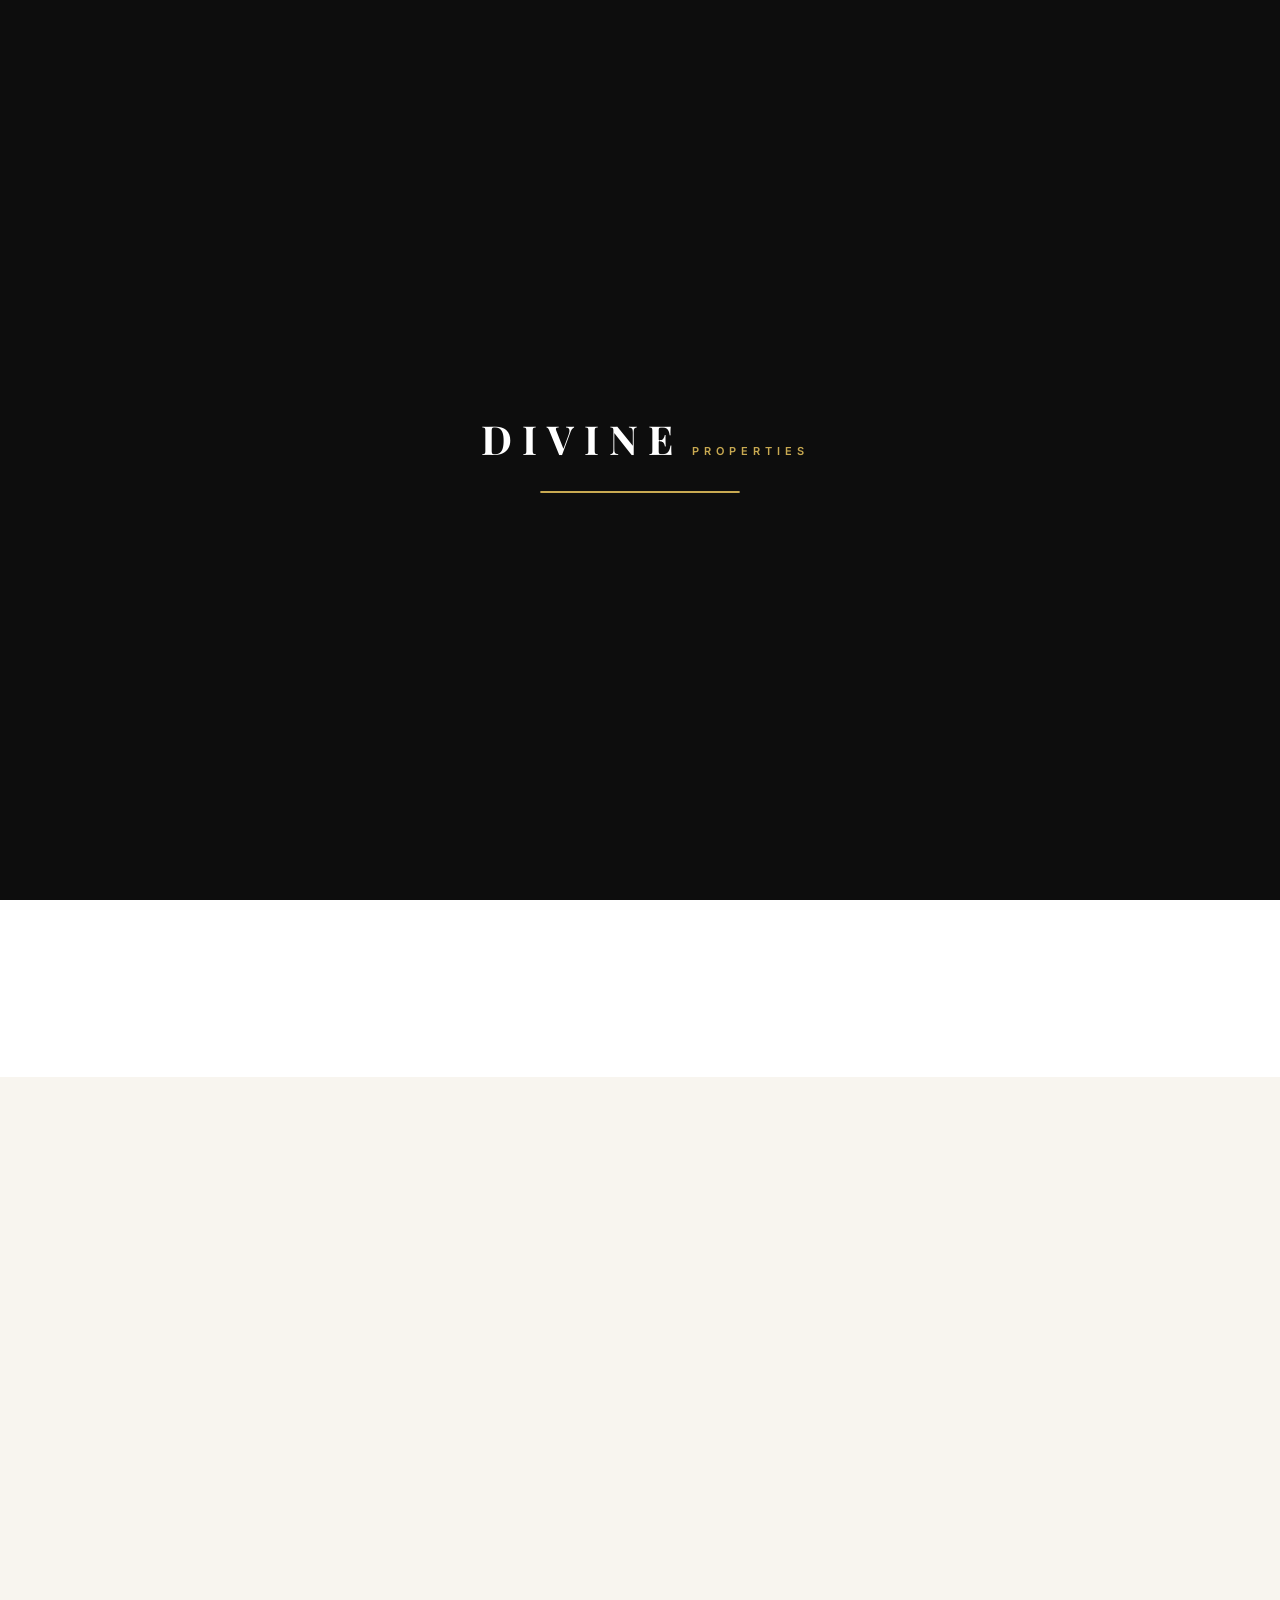
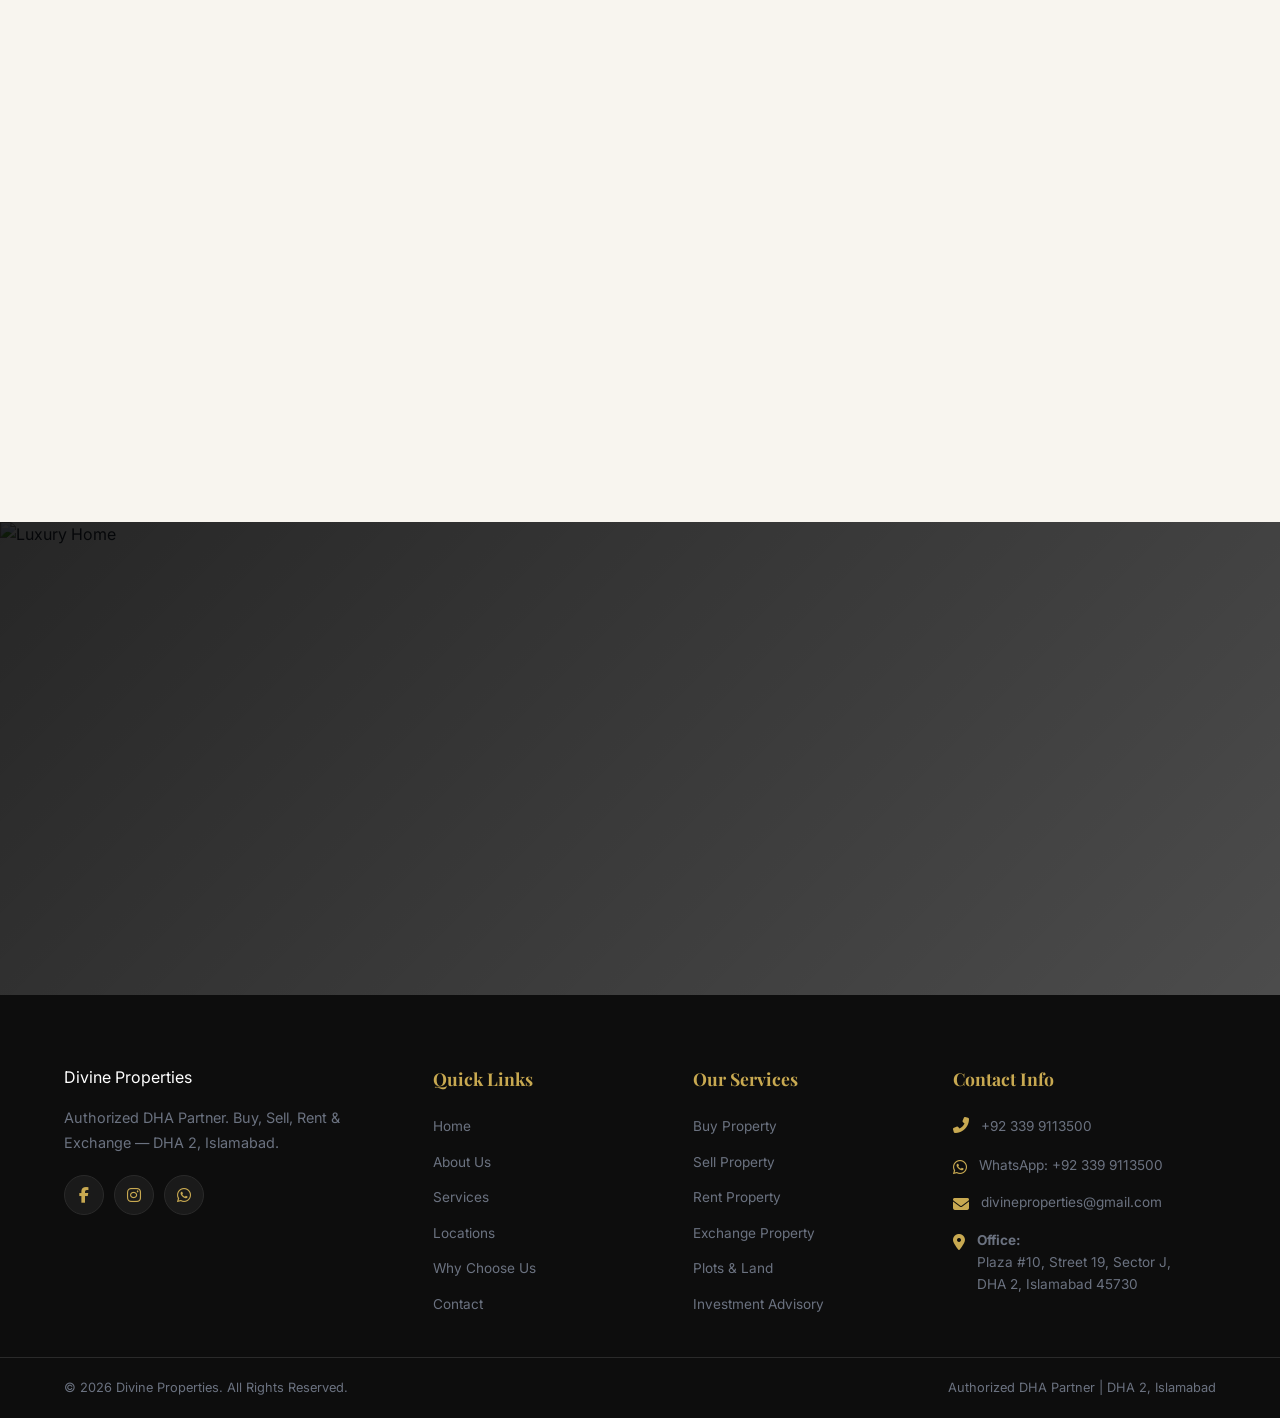
==== about.html @ c23aeedf "Add separate pages: about, services, locations, why-us, contact" ====
<!DOCTYPE html>
<html lang="en">
<head>
    <meta charset="UTF-8">
    <meta name="viewport" content="width=device-width, initial-scale=1.0">
    <meta http-equiv="Cache-Control" content="no-cache, no-store, must-revalidate">
    <meta http-equiv="Pragma" content="no-cache">
    <meta http-equiv="Expires" content="0">
    <title>About Us | Divine Properties</title>
    <meta name="description" content="Learn about Divine Properties - our vision, mission, values, and commitment as an authorized DHA partner in DHA 2, Islamabad.">
    <link rel="preconnect" href="https://fonts.googleapis.com">
    <link rel="preconnect" href="https://fonts.gstatic.com" crossorigin>
    <link href="https://fonts.googleapis.com/css2?family=Playfair+Display:ital,wght@0,400;0,500;0,600;0,700;0,800;1,400;1,500&family=Inter:wght@300;400;500;600;700&family=Cormorant+Garamond:ital,wght@0,400;0,500;0,600;0,700;1,400;1,500&display=swap" rel="stylesheet">
    <link rel="stylesheet" href="https://cdnjs.cloudflare.com/ajax/libs/font-awesome/6.5.1/css/all.min.css">
    <link rel="stylesheet" href="css/style.css?v=2">
</head>
<body>

    <!-- Preloader -->
    <div id="preloader">
        <div class="preloader-inner">
            <div class="preloader-text-block">
                <div class="preloader-title">DIVINE</div>
                <div class="preloader-sub">PROPERTIES</div>
            </div>
            <div class="preloader-bar">
                <div class="preloader-progress"></div>
            </div>
        </div>
    </div>

    <!-- Navigation -->
    <header class="header" id="header">
        <div class="header-container">
            <a href="index.html" class="logo">
                <span class="logo-text">Divine Properties</span>
            </a>

            <nav class="nav" id="nav">
                <ul class="nav-list">
                    <li><a href="index.html" class="nav-link">Home</a></li>
                    <li><a href="about.html" class="nav-link active">About</a></li>
                    <li><a href="services.html" class="nav-link">Services</a></li>
                    <li><a href="locations.html" class="nav-link">Locations</a></li>
                    <li><a href="why-us.html" class="nav-link">Why Us</a></li>
                    <li><a href="contact.html" class="nav-link">Contact</a></li>
                </ul>
            </nav>

            <div class="header-actions">
                <a href="tel:+923399113500" class="header-phone">
                    <i class="fas fa-phone-alt"></i>
                    <span>+92 339 9113500</span>
                </a>
                <button class="menu-toggle" id="menuToggle" aria-label="Toggle menu">
                    <span></span>
                    <span></span>
                    <span></span>
                </button>
            </div>
        </div>
    </header>

    <!-- Mobile Menu Overlay -->
    <div class="mobile-menu" id="mobileMenu">
        <div class="mobile-menu-content">
            <ul class="mobile-nav-list">
                <li><a href="index.html">Home</a></li>
                <li><a href="about.html">About</a></li>
                <li><a href="services.html">Services</a></li>
                <li><a href="locations.html">Locations</a></li>
                <li><a href="why-us.html">Why Us</a></li>
                <li><a href="contact.html">Contact</a></li>
            </ul>
            <div class="mobile-menu-footer">
                <a href="tel:+923399113500" class="mobile-phone">
                    <i class="fas fa-phone-alt"></i> +92 339 9113500
                </a>
            </div>
        </div>
    </div>

    <!-- About Section -->
    <section id="about" class="section about">
        <div class="container">
            <div class="about-grid">
                <div class="about-content" data-animate="fade-right">
                    <span class="section-label">WHO WE ARE</span>
                    <h2 class="section-title">About <span class="text-gold">Us</span></h2>
                    <h3 class="section-subtitle">Your Trusted DHA Partner. <span class="text-gold">Divine Properties.</span></h3>
                    <div class="about-text">
                        <p><strong>Divine Properties</strong> is an authorized DHA partner specializing in Buy, Sell, Rent, and Exchange services for Plots, Homes, Shops, and Apartments in DHA 2, Islamabad.</p>
                        <p>We take pride in providing transparent dealings, reliable service, and premium property options in one of Islamabad's most well-planned housing communities. Our focus is on customer satisfaction, market expertise, and long-term value for every client we serve.</p>
                        <p>Whether you are looking to buy your dream home, sell a property, rent a space, or invest in DHA 2, we are committed to delivering honest, professional, and valuable real estate solutions.</p>
                    </div>
                    <div class="about-values">
                        <div class="value-item">
                            <div class="value-icon"><i class="fas fa-check-double"></i></div>
                            <div class="value-content">
                                <strong>Authorized DHA Partner</strong>
                                <span>Certified & trusted partner</span>
                            </div>
                        </div>
                        <div class="value-item">
                            <div class="value-icon"><i class="fas fa-handshake-angle"></i></div>
                            <div class="value-content">
                                <strong>Transparent Dealings</strong>
                                <span>Honesty & transparency</span>
                            </div>
                        </div>
                        <div class="value-item">
                            <div class="value-icon"><i class="fas fa-heart"></i></div>
                            <div class="value-content">
                                <strong>Customer First</strong>
                                <span>Your satisfaction, our priority</span>
                            </div>
                        </div>
                        <div class="value-item">
                            <div class="value-icon"><i class="fas fa-exchange-alt"></i></div>
                            <div class="value-content">
                                <strong>Buy / Sell / Rent / Exchange</strong>
                                <span>Complete property services</span>
                            </div>
                        </div>
                        <div class="value-item">
                            <div class="value-icon"><i class="fas fa-map-marker-alt"></i></div>
                            <div class="value-content">
                                <strong>Premium DHA 2 Locations</strong>
                                <span>Prime Sector J, DHA 2</span>
                            </div>
                        </div>
                    </div>
                </div>
                <div class="about-visual" data-animate="fade-left">
                    <div class="about-image-stack">
                        <div class="about-img-main">
                            <img src="images/Faisal Masjid.jpg" alt="DHA 2, Islamabad" class="about-building-img">
                        </div>
                        <div class="about-experience">
                            <span class="exp-number">DHA</span>
                            <span class="exp-text">Authorized<br>Partner</span>
                        </div>
                    </div>
                    <div class="core-focus">
                        <h4><i class="fas fa-crosshairs"></i> Core Focus</h4>
                        <ul>
                            <li><i class="fas fa-map"></i> Plots & Land</li>
                            <li><i class="fas fa-house-chimney"></i> Homes & Houses</li>
                            <li><i class="fas fa-store"></i> Shops & Commercial</li>
                            <li><i class="fas fa-building"></i> Apartments</li>
                        </ul>
                    </div>
                </div>
            </div>
        </div>
    </section>

    <!-- Vision & Mission -->
    <section class="section vision-mission">
        <div class="container">
            <div class="vm-header" data-animate="fade-up">
                <span class="section-label">OUR PURPOSE</span>
                <h2 class="section-title">Our Vision <span class="text-gold">&</span> Mission</h2>
                <p class="section-desc">At Divine Properties, our vision gives us direction and our mission drives us forward. We are committed to being the most trusted DHA property partner and providing Buy, Sell, Rent & Exchange services in DHA 2, Islamabad.</p>
            </div>
            <div class="vm-grid">
                <div class="vm-card" data-animate="fade-right">
                    <div class="vm-card-icon">
                        <i class="fas fa-eye"></i>
                    </div>
                    <h3>Our Vision</h3>
                    <p>To be the most trusted DHA property partner in DHA 2, Islamabad — providing reliable, transparent, and valuable Buy, Sell, Rent & Exchange services that improve lifestyles and create profitable investment opportunities.</p>
                    <ul class="vm-list">
                        <li><i class="fas fa-check"></i> Be the most trusted DHA property partner</li>
                        <li><i class="fas fa-check"></i> Deliver long-term value to our customers and investors</li>
                        <li><i class="fas fa-check"></i> Set a benchmark for quality and trust in DHA property services</li>
                    </ul>
                </div>
                <div class="vm-card" data-animate="fade-left">
                    <div class="vm-card-icon">
                        <i class="fas fa-bullseye"></i>
                    </div>
                    <h3>Our Mission</h3>
                    <p>Our mission is to provide comprehensive Buy, Sell, Rent & Exchange services for Plots, Homes, Shops, and Apartments in DHA 2, Islamabad while maintaining transparency, professionalism, and customer-first values.</p>
                    <ul class="vm-list">
                        <li><i class="fas fa-check"></i> Provide Buy, Sell, Rent & Exchange services in DHA 2</li>
                        <li><i class="fas fa-check"></i> Ensure transparent and honest dealings</li>
                        <li><i class="fas fa-check"></i> Help clients find premium DHA 2 properties</li>
                        <li><i class="fas fa-check"></i> Deliver strong investment potential in DHA 2</li>
                        <li><i class="fas fa-check"></i> Build long-term relationships with our customers</li>
                        <li><i class="fas fa-check"></i> Contribute to the growth of DHA 2, Islamabad</li>
                    </ul>
                </div>
            </div>
        </div>
    </section>

    <!-- CTA Banner -->
    <section class="cta-banner">
        <div class="cta-bg">
            <img src="https://images.unsplash.com/photo-1600596542815-ffad4c1539a9?w=1920&q=80" alt="Luxury Home" class="cta-bg-img">
            <div class="cta-overlay"></div>
        </div>
        <div class="container">
            <div class="cta-content" data-animate="fade-up">
                <span class="cta-label">START YOUR JOURNEY</span>
                <h2>Get Your <span class="text-gold">Dream Home</span> Today</h2>
                <p>Let us help you find the perfect property in DHA 2, Islamabad. Your dream home is just a call away.</p>
                <div class="cta-buttons">
                    <a href="tel:+923399113500" class="btn btn-primary">
                        <i class="fas fa-phone-alt"></i>
                        <span>Call Now</span>
                    </a>
                    <a href="contact.html" class="btn btn-outline-light">
                        <i class="fas fa-envelope"></i>
                        <span>Send Message</span>
                    </a>
                </div>
            </div>
        </div>
    </section>

    <!-- Footer -->
    <footer class="footer">
        <div class="footer-main">
            <div class="container">
                <div class="footer-grid">
                    <div class="footer-brand">
                        <a href="index.html" class="footer-logo">
                            <span class="footer-logo-text">Divine Properties</span>
                        </a>
                        <p>Authorized DHA Partner. Buy, Sell, Rent & Exchange — DHA 2, Islamabad.</p>
                        <div class="footer-social">
                            <a href="#"><i class="fab fa-facebook-f"></i></a>
                            <a href="https://www.instagram.com/divineproperties/" target="_blank"><i class="fab fa-instagram"></i></a>
                            <a href="https://wa.me/923399113500" target="_blank"><i class="fab fa-whatsapp"></i></a>
                        </div>
                    </div>
                    <div class="footer-links">
                        <h4>Quick Links</h4>
                        <ul>
                            <li><a href="index.html">Home</a></li>
                            <li><a href="about.html">About Us</a></li>
                            <li><a href="services.html">Services</a></li>
                            <li><a href="locations.html">Locations</a></li>
                            <li><a href="why-us.html">Why Choose Us</a></li>
                            <li><a href="contact.html">Contact</a></li>
                        </ul>
                    </div>
                    <div class="footer-links">
                        <h4>Our Services</h4>
                        <ul>
                            <li><a href="services.html">Buy Property</a></li>
                            <li><a href="services.html">Sell Property</a></li>
                            <li><a href="services.html">Rent Property</a></li>
                            <li><a href="services.html">Exchange Property</a></li>
                            <li><a href="services.html">Plots & Land</a></li>
                            <li><a href="services.html">Investment Advisory</a></li>
                        </ul>
                    </div>
                    <div class="footer-contact">
                        <h4>Contact Info</h4>
                        <div class="fc-item">
                            <i class="fas fa-phone-alt"></i>
                            <div>
                                <a href="tel:+923399113500">+92 339 9113500</a>
                            </div>
                        </div>
                        <div class="fc-item">
                            <i class="fab fa-whatsapp"></i>
                            <a href="https://wa.me/923399113500" target="_blank">WhatsApp: +92 339 9113500</a>
                        </div>
                        <div class="fc-item">
                            <i class="fas fa-envelope"></i>
                            <a href="mailto:divineproperties@gmail.com">divineproperties@gmail.com</a>
                        </div>
                        <div class="fc-item">
                            <i class="fas fa-location-dot"></i>
                            <p><strong>Office:</strong><br>Plaza #10, Street 19, Sector J,<br>DHA 2, Islamabad 45730</p>
                        </div>
                    </div>
                </div>
            </div>
        </div>
        <div class="footer-bottom">
            <div class="container">
                <p>&copy; 2026 Divine Properties. All Rights Reserved.</p>
                <p>Authorized DHA Partner | DHA 2, Islamabad</p>
            </div>
        </div>
    </footer>

    <!-- Back to Top -->
    <button class="back-to-top" id="backToTop" aria-label="Back to top">
        <i class="fas fa-chevron-up"></i>
    </button>

    <!-- WhatsApp -->
    <a href="https://wa.me/923399113500" class="whatsapp-float" target="_blank" aria-label="Chat on WhatsApp">
        <i class="fab fa-whatsapp"></i>
    </a>

    <script src="js/main.js?v=2"></script>
</body>
</html>
---- css/style.css ----
/* ============================================
   DIVINE PROPERTIES - Premium Website
   Authorized DHA Partner Islamabad
   ============================================ */

:root {
    --gold: #C8A951;
    --gold-light: #E8D48B;
    --gold-dark: #A8893E;
    --gold-rgb: 200, 169, 81;
    --black: #0D0D0D;
    --black-soft: #141414;
    --black-card: #1A1A1A;
    --black-border: #2A2A2A;
    --white: #FFFFFF;
    --off-white: #FAFAFA;
    --cream: #F8F5EF;
    --gray: #6B7280;
    --gray-light: #9CA3AF;
    --text: #1F2937;
    --text-light: #4B5563;
    --font-heading: 'Playfair Display', Georgia, serif;
    --font-body: 'Inter', -apple-system, sans-serif;
    --font-accent: 'Cormorant Garamond', Georgia, serif;
    --shadow-sm: 0 1px 3px rgba(0,0,0,0.08);
    --shadow-md: 0 4px 20px rgba(0,0,0,0.1);
    --shadow-lg: 0 10px 40px rgba(0,0,0,0.15);
    --shadow-xl: 0 20px 60px rgba(0,0,0,0.2);
    --shadow-gold: 0 4px 30px rgba(var(--gold-rgb), 0.25);
    --radius: 12px;
    --radius-lg: 20px;
    --transition: all 0.3s cubic-bezier(0.4, 0, 0.2, 1);
}

*, *::before, *::after {
    margin: 0;
    padding: 0;
    box-sizing: border-box;
}

html {
    scroll-behavior: smooth;
    scroll-padding-top: 70px;
}

body {
    font-family: var(--font-body);
    color: var(--text);
    background: var(--white);
    line-height: 1.6;
    overflow-x: hidden;
    -webkit-font-smoothing: antialiased;
}

a {
    text-decoration: none;
    color: inherit;
    transition: var(--transition);
}

ul { list-style: none; }

.container {
    max-width: 1200px;
    margin: 0 auto;
    padding: 0 24px;
}

.section {
    padding: 120px 0;
}

.text-gold { color: var(--gold); }

/* ---------- Preloader ---------- */
#preloader {
    position: fixed;
    inset: 0;
    background: var(--black);
    z-index: 99999;
    display: flex;
    align-items: center;
    justify-content: center;
    transition: opacity 0.6s, visibility 0.6s;
    overflow: hidden;
}

#preloader.loaded {
    opacity: 0;
    visibility: hidden;
}

.preloader-inner {
    text-align: center;
    padding: 0 20px;
}

.preloader-text-block {
    margin-bottom: 20px;
}

.preloader-title {
    font-family: 'Playfair Display', serif;
    font-size: 40px;
    font-weight: 700;
    color: #fff;
    letter-spacing: 10px;
    display: inline-block;
    margin-left: 10px;
}

.preloader-sub {
    font-family: 'Inter', sans-serif;
    font-size: 11px;
    font-weight: 600;
    color: var(--gold);
    letter-spacing: 5px;
    margin-top: 6px;
    display: inline-block;
    margin-left: 5px;
}

.preloader-bar {
    width: 200px;
    height: 2px;
    background: rgba(255,255,255,0.15);
    margin: 0 auto;
    border-radius: 2px;
    overflow: hidden;
}

.preloader-progress {
    width: 0%;
    height: 100%;
    background: var(--gold);
    border-radius: 2px;
    animation: preloaderProgress 1.5s ease forwards;
}

@keyframes preloaderProgress {
    to { width: 100%; }
}

/* ---------- Section Labels & Titles ---------- */
.section-label {
    display: inline-block;
    font-size: 0.75rem;
    font-weight: 600;
    letter-spacing: 3px;
    text-transform: uppercase;
    color: var(--gold);
    margin-bottom: 12px;
}

.section-label.light { color: var(--gold-light); }

.section-title {
    font-family: var(--font-heading);
    font-size: clamp(2rem, 4vw, 3rem);
    font-weight: 700;
    color: var(--text);
    line-height: 1.2;
    margin-bottom: 16px;
}

.section-title.light { color: var(--white); }

.section-desc {
    font-size: 1rem;
    color: var(--gray);
    max-width: 650px;
    line-height: 1.7;
}

.section-desc.light { color: var(--gray-light); }

/* ---------- Header ---------- */
.header {
    position: fixed;
    top: 0;
    left: 0;
    width: 100%;
    z-index: 1000;
    padding: 12px 0;
    transition: background 0.4s ease, padding 0.3s ease, box-shadow 0.4s ease;
    background: rgba(255, 255, 255, 1);
    box-shadow: 0 2px 10px rgba(0, 0, 0, 0.08);
    transform: translateZ(0);
}

.header.scrolled {
    background: rgba(255, 255, 255, 0.45);
    padding: 8px 0;
    backdrop-filter: blur(25px);
    -webkit-backdrop-filter: blur(25px);
    box-shadow: 0 4px 30px rgba(0, 0, 0, 0.1);
    border-bottom: 1px solid rgba(200, 169, 81, 0.2);
}

.header-container {
    max-width: 1200px;
    margin: 0 auto;
    padding: 0 30px;
    display: flex;
    align-items: center;
    justify-content: space-between;
}

.logo {
    display: flex;
    align-items: center;
    gap: 0;
}

.logo-name {
    font-family: var(--font-heading);
    font-size: 1.4rem;
    font-weight: 700;
    color: var(--black);
    line-height: 1.2;
}

.logo:hover .logo-name {
    color: var(--gold);
}

.logo-img {
    height: 70px;
    width: auto;
    object-fit: contain;
    transition: var(--transition);
}

.logo:hover .logo-img {
    transform: scale(1.08);
}

.footer-logo-img {
    height: 80px;
    width: auto;
    object-fit: contain;
    filter: drop-shadow(0 0 6px rgba(255, 255, 255, 0.6)) drop-shadow(0 0 15px rgba(255, 255, 255, 0.3)) drop-shadow(0 2px 10px rgba(200, 169, 81, 0.3));
}

.owner-photo {
    width: 160px;
    height: 160px;
    border-radius: 50%;
    object-fit: cover;
    border: 4px solid var(--gold);
    display: block;
    margin: 0 auto;
    transition: var(--transition);
}

.owner-card:hover .owner-photo {
    transform: scale(1.05);
    box-shadow: 0 0 30px rgba(200, 169, 81, 0.3);
}

.nav-list {
    display: flex;
    gap: 2px;
}

.nav-link {
    font-size: 0.82rem;
    font-weight: 500;
    color: #333;
    padding: 10px 16px;
    border-radius: 8px;
    position: relative;
    transition: var(--transition);
    letter-spacing: 0.5px;
}

.nav-link:hover,
.nav-link.active {
    color: var(--gold-dark);
    background: rgba(200, 169, 81, 0.1);
}

.nav-link::after {
    content: '';
    position: absolute;
    bottom: 4px;
    left: 50%;
    transform: translateX(-50%);
    width: 0;
    height: 2px;
    background: var(--gold);
    transition: var(--transition);
    border-radius: 2px;
}

.nav-link:hover::after,
.nav-link.active::after {
    width: 30px;
}

.header-actions {
    display: flex;
    align-items: center;
    gap: 16px;
}

.header-phone {
    display: flex;
    align-items: center;
    gap: 10px;
    background: linear-gradient(135deg, var(--gold) 0%, var(--gold-light) 100%);
    color: #000;
    padding: 10px 22px;
    border-radius: 8px;
    font-weight: 700;
    font-size: 0.82rem;
    transition: var(--transition);
    box-shadow: 0 4px 20px rgba(200, 169, 81, 0.3);
    letter-spacing: 0.5px;
}

.header-phone:hover {
    transform: translateY(-2px);
    box-shadow: 0 6px 30px rgba(200, 169, 81, 0.6);
}

.header-phone i {
    font-size: 0.75rem;
}

.menu-toggle {
    display: none;
    flex-direction: column;
    gap: 6px;
    background: none;
    border: none;
    cursor: pointer;
    padding: 8px;
}

.menu-toggle span {
    width: 28px;
    height: 2px;
    background: #333;
    border-radius: 2px;
    transition: var(--transition);
}

.menu-toggle.active span:nth-child(1) {
    transform: rotate(45deg) translate(6px, 6px);
}

.menu-toggle.active span:nth-child(2) { opacity: 0; }

.menu-toggle.active span:nth-child(3) {
    transform: rotate(-45deg) translate(6px, -6px);
}

/* ---------- Mobile Menu ---------- */
.mobile-menu {
    position: fixed;
    inset: 0;
    background: rgba(13, 13, 13, 0.98);
    z-index: 999;
    display: flex;
    align-items: center;
    justify-content: center;
    opacity: 0;
    visibility: hidden;
    transition: var(--transition);
    backdrop-filter: blur(20px);
}

.mobile-menu.active {
    opacity: 1;
    visibility: visible;
}

.mobile-nav-list {
    text-align: center;
}

.mobile-nav-list li {
    margin: 8px 0;
}

.mobile-nav-list a {
    font-family: var(--font-heading);
    font-size: 2rem;
    color: var(--white);
    font-weight: 500;
    transition: var(--transition);
}

.mobile-nav-list a:hover {
    color: var(--gold);
}

.mobile-menu-footer {
    margin-top: 40px;
    text-align: center;
}

.mobile-phone {
    display: block;
    color: var(--gray-light);
    font-size: 1rem;
    margin: 8px 0;
}

.mobile-phone:hover { color: var(--gold); }

/* ---------- Hero ---------- */
.hero {
    position: relative;
    min-height: 100vh;
    display: flex;
    flex-direction: column;
    align-items: center;
    justify-content: center;
    overflow: hidden;
    background: #0a0a0a;
}

.hero-bg {
    position: absolute;
    inset: 0;
    background: url('https://images.unsplash.com/photo-1486406146926-c627a92ad1ab?w=1920&q=80') center/cover no-repeat;
}

.hero-bg::after {
    content: '';
    position: absolute;
    inset: 0;
    background: linear-gradient(
        to bottom,
        rgba(0, 0, 0, 0.6) 0%,
        rgba(0, 0, 0, 0.4) 30%,
        rgba(0, 0, 0, 0.5) 60%,
        rgba(10, 10, 10, 1) 100%
    );
}

.hero-gradient {
    position: absolute;
    inset: 0;
    background: 
        radial-gradient(ellipse at 20% 30%, rgba(200, 169, 81, 0.2) 0%, transparent 50%),
        radial-gradient(ellipse at 80% 20%, rgba(232, 212, 139, 0.15) 0%, transparent 45%),
        radial-gradient(ellipse at 50% 70%, rgba(200, 169, 81, 0.1) 0%, transparent 50%);
    z-index: 1;
}

.hero-pattern {
    position: absolute;
    inset: 0;
    background-image: 
        linear-gradient(rgba(200, 169, 81, 0.03) 1px, transparent 1px),
        linear-gradient(90deg, rgba(200, 169, 81, 0.03) 1px, transparent 1px);
    background-size: 80px 80px;
    z-index: 1;
}

.hero-particles {
    position: absolute;
    inset: 0;
    pointer-events: none;
    z-index: 2;
}

.hero-glow {
    position: absolute;
    top: 50%;
    left: 50%;
    transform: translate(-50%, -50%);
    width: 400px;
    height: 400px;
    background: radial-gradient(circle, rgba(200, 169, 81, 0.12) 0%, transparent 70%);
    border-radius: 50%;
    animation: glowPulse 4s ease-in-out infinite;
    z-index: 2;
}

@keyframes glowPulse {
    0%, 100% { transform: translate(-50%, -50%) scale(1); opacity: 0.6; }
    50% { transform: translate(-50%, -50%) scale(1.2); opacity: 1; }
}

.hero-content {
    position: relative;
    z-index: 4;
    text-align: center;
    max-width: 800px;
    padding: 0 24px;
    padding-top: 200px;
    padding-bottom: 20px;
}

.hero-badge {
    display: inline-flex;
    align-items: center;
    gap: 12px;
    margin-bottom: 20px;
    padding: 10px 24px;
    background: rgba(0, 0, 0, 0.7);
    border: 2px solid rgba(200, 169, 81, 0.5);
    border-radius: 50px;
    backdrop-filter: blur(20px);
    box-shadow: 0 4px 30px rgba(0, 0, 0, 0.5);
}

.badge-diamond {
    width: 8px;
    height: 8px;
    background: var(--gold);
    transform: rotate(45deg);
    box-shadow: 0 0 10px rgba(200, 169, 81, 0.5);
}

.hero-badge span {
    font-size: 0.7rem;
    font-weight: 600;
    letter-spacing: 3px;
    color: var(--gold-light);
}

.hero-title {
    margin-bottom: 14px;
}

.title-line-1 {
    display: block;
    font-family: var(--font-heading);
    font-size: clamp(2rem, 6vw, 6rem);
    font-weight: 800;
    color: #FFFFFF;
    letter-spacing: 8px;
    line-height: 1;
    text-shadow: 0 0 60px rgba(200, 169, 81, 0.5), 0 4px 30px rgba(0, 0, 0, 0.8), 0 2px 10px rgba(0, 0, 0, 0.9);
}

.title-line-2 {
    display: block;
    font-family: var(--font-heading);
    font-size: clamp(0.8rem, 2vw, 1.5rem);
    font-weight: 500;
    color: var(--gold-light);
    letter-spacing: 6px;
    margin-top: 8px;
    text-shadow: 0 2px 20px rgba(200, 169, 81, 0.5), 0 2px 10px rgba(0, 0, 0, 0.8);
}

.hero-tagline {
    font-family: var(--font-accent);
    font-size: clamp(1rem, 2vw, 1.8rem);
    color: #FFFFFF;
    margin-bottom: 14px;
    font-style: italic;
    text-shadow: 0 2px 20px rgba(0, 0, 0, 0.8);
}

.hero-description {
    font-size: 0.9rem;
    color: #E5E7EB;
    max-width: 500px;
    margin: 0 auto 28px;
    line-height: 1.7;
    text-shadow: 0 2px 10px rgba(0, 0, 0, 0.8);
}

.hero-cta {
    display: flex;
    align-items: center;
    justify-content: center;
    gap: 12px;
    margin-bottom: 28px;
    flex-wrap: wrap;
}

.btn {
    display: inline-flex;
    align-items: center;
    gap: 8px;
    padding: 12px 24px;
    border-radius: 8px;
    font-weight: 600;
    font-size: 0.85rem;
    cursor: pointer;
    transition: var(--transition);
    border: none;
    font-family: var(--font-body);
}

.btn-primary {
    background: linear-gradient(135deg, var(--gold) 0%, var(--gold-light) 100%);
    color: #000000;
    box-shadow: 0 4px 30px rgba(200, 169, 81, 0.5);
    font-weight: 700;
}

.btn-primary:hover {
    background: linear-gradient(135deg, var(--gold-light) 0%, #FFFFFF 100%);
    transform: translateY(-3px);
    box-shadow: 0 8px 40px rgba(200, 169, 81, 0.6);
}

.btn-secondary {
    background: rgba(0, 0, 0, 0.5);
    color: #FFFFFF;
    border: 2px solid rgba(200, 169, 81, 0.6);
    backdrop-filter: blur(15px);
    font-weight: 600;
}

.btn-secondary:hover {
    border-color: var(--gold);
    background: rgba(200, 169, 81, 0.2);
    transform: translateY(-3px);
    box-shadow: 0 4px 30px rgba(200, 169, 81, 0.3);
}

.btn-full { width: 100%; justify-content: center; }

.hero-locations {
    display: flex;
    justify-content: center;
    gap: 20px;
    margin-bottom: 60px;
}

.location-badge {
    display: flex;
    align-items: center;
    gap: 8px;
    padding: 10px 22px;
    background: rgba(0, 0, 0, 0.7);
    border: 2px solid rgba(200, 169, 81, 0.6);
    border-radius: 50px;
    color: #FFFFFF;
    font-size: 0.85rem;
    font-weight: 600;
    backdrop-filter: blur(20px);
    transition: var(--transition);
    letter-spacing: 1px;
    box-shadow: 0 4px 20px rgba(0, 0, 0, 0.4), inset 0 1px 0 rgba(255, 255, 255, 0.1);
}

.location-badge:hover {
    background: rgba(200, 169, 81, 0.25);
    border-color: var(--gold);
    transform: translateY(-3px);
    box-shadow: 0 8px 30px rgba(200, 169, 81, 0.3);
}

.location-badge i { 
    color: var(--gold-light); 
    font-size: 1rem;
}

.hero-scroll {
    position: absolute;
    bottom: 80px;
    left: 50%;
    transform: translateX(-50%);
    z-index: 4;
}

.scroll-indicator {
    display: flex;
    flex-direction: column;
    align-items: center;
    gap: 12px;
}

.scroll-indicator span {
    font-size: 0.7rem;
    letter-spacing: 2px;
    text-transform: uppercase;
    color: #FFFFFF;
    text-shadow: 0 2px 10px rgba(0, 0, 0, 0.8);
}

.scroll-line {
    width: 2px;
    height: 50px;
    background: linear-gradient(to bottom, var(--gold-light), rgba(200, 169, 81, 0.2));
    animation: scrollPulse 2s infinite;
    box-shadow: 0 0 10px rgba(200, 169, 81, 0.5);
}

@keyframes scrollPulse {
    0%, 100% { opacity: 1; transform: scaleY(1); }
    50% { opacity: 0.5; transform: scaleY(0.7); }
}

.hero-stats {
    position: relative;
    width: 100%;
    display: flex;
    justify-content: center;
    align-items: center;
    gap: 30px;
    padding: 14px 24px;
    background: rgba(0, 0, 0, 0.9);
    border-top: 1px solid rgba(200, 169, 81, 0.3);
    backdrop-filter: blur(20px);
    z-index: 5;
    margin-top: auto;
}

.stat {
    text-align: center;
}

.stat-number {
    font-family: var(--font-heading);
    font-size: 1.5rem;
    font-weight: 700;
    color: var(--gold-light);
    text-shadow: 0 0 20px rgba(200, 169, 81, 0.3);
}

.stat-suffix {
    font-family: var(--font-heading);
    font-size: 0.9rem;
    color: var(--gold-light);
}

.stat-label {
    display: block;
    font-size: 0.65rem;
    color: var(--gray-light);
    letter-spacing: 1px;
    margin-top: 2px;
}

.stat-divider {
    width: 1px;
    height: 35px;
    background: var(--black-border);
}

/* ---------- About ---------- */
.about { background: var(--white); overflow: hidden; }
.about-home { background: #EBE5C2; }

.about-grid {
    display: grid;
    grid-template-columns: 1fr 1fr;
    gap: 80px;
    align-items: center;
}

.section-subtitle {
    font-family: var(--font-accent);
    font-size: 1.6rem;
    color: var(--text);
    margin-bottom: 24px;
}

.about-text p {
    color: var(--text-light);
    margin-bottom: 16px;
    line-height: 1.8;
}

.about-values {
    display: grid;
    grid-template-columns: 1fr 1fr;
    gap: 16px;
    margin-top: 30px;
}

.value-item {
    display: flex;
    align-items: center;
    gap: 14px;
    padding: 16px;
    background: var(--cream);
    border-radius: var(--radius);
    border-left: 3px solid var(--gold);
    transition: var(--transition);
}

.value-item:hover {
    transform: translateX(5px);
    box-shadow: var(--shadow-md);
}

.value-icon {
    width: 44px;
    height: 44px;
    background: var(--gold);
    border-radius: 50%;
    display: flex;
    align-items: center;
    justify-content: center;
    color: var(--black);
    font-size: 1rem;
    flex-shrink: 0;
}

.value-content strong {
    display: block;
    font-size: 0.85rem;
    color: var(--text);
}

.value-content span {
    font-size: 0.75rem;
    color: var(--gray);
}

.about-visual { position: relative; }

.about-image-stack { position: relative; }

.about-img-main {
    background: var(--black);
    border-radius: var(--radius-lg);
    padding: 40px;
    position: relative;
    overflow: hidden;
}

.about-img-main::before {
    content: '';
    position: absolute;
    top: -50%;
    right: -50%;
    width: 200%;
    height: 200%;
    background: radial-gradient(circle, rgba(var(--gold-rgb), 0.1) 0%, transparent 60%);
}

.building-svg {
    width: 100%;
    max-width: 300px;
    margin: 0 auto;
    display: block;
}

.about-experience {
    position: absolute;
    bottom: -20px;
    right: 30px;
    background: var(--gold);
    color: var(--black);
    padding: 20px 28px;
    border-radius: var(--radius);
    text-align: center;
    box-shadow: var(--shadow-gold);
    z-index: 2;
}

.about-img-secondary {
    position: absolute;
    top: 10px;
    left: 10px;
    width: 140px;
    height: 110px;
    border-radius: var(--radius);
    overflow: hidden;
    border: 3px solid var(--gold);
    box-shadow: var(--shadow-md);
    z-index: 3;
}

.about-img-secondary img {
    width: 100%;
    height: 100%;
    object-fit: cover;
}

.exp-number {
    display: block;
    font-family: var(--font-heading);
    font-size: 2.5rem;
    font-weight: 700;
    line-height: 1;
}

.exp-text {
    font-size: 0.8rem;
    font-weight: 600;
    letter-spacing: 1px;
}

.core-focus {
    background: var(--black);
    color: var(--white);
    padding: 30px;
    border-radius: var(--radius);
    margin-top: 30px;
}

.core-focus h4 {
    font-family: var(--font-heading);
    font-size: 1.2rem;
    color: var(--gold);
    margin-bottom: 16px;
    display: flex;
    align-items: center;
    gap: 10px;
}

.core-focus ul {
    display: flex;
    flex-direction: column;
    gap: 12px;
}

.core-focus li {
    display: flex;
    align-items: center;
    gap: 12px;
    font-size: 0.9rem;
    color: var(--gray-light);
}

.core-focus li i {
    color: var(--gold);
    width: 20px;
    text-align: center;
}

/* ---------- Vision & Mission ---------- */
.vision-mission { background: var(--cream); }

.vm-header {
    text-align: center;
    margin-bottom: 60px;
}

.vm-header .section-desc { margin: 0 auto; }

.vm-grid {
    display: grid;
    grid-template-columns: 1fr 1fr;
    gap: 40px;
}

.vm-card {
    background: var(--white);
    padding: 40px;
    border-radius: var(--radius-lg);
    box-shadow: var(--shadow-sm);
    border-top: 4px solid var(--gold);
    transition: var(--transition);
}

.vm-card:hover {
    transform: translateY(-8px);
    box-shadow: var(--shadow-lg);
}

.vm-card-icon {
    width: 70px;
    height: 70px;
    background: var(--gold);
    border-radius: 50%;
    display: flex;
    align-items: center;
    justify-content: center;
    font-size: 1.5rem;
    color: var(--black);
    margin-bottom: 20px;
}

.vm-card h3 {
    font-family: var(--font-heading);
    font-size: 1.6rem;
    color: var(--gold);
    margin-bottom: 16px;
}

.vm-card > p {
    color: var(--text-light);
    line-height: 1.8;
    margin-bottom: 20px;
}

.vm-list {
    display: flex;
    flex-direction: column;
    gap: 10px;
}

.vm-list li {
    display: flex;
    align-items: center;
    gap: 10px;
    font-size: 0.9rem;
    color: var(--text-light);
}

.vm-list li i {
    color: var(--gold);
    font-size: 0.8rem;
}

/* ---------- Services ---------- */
.services { background: var(--white); }

.services-header {
    text-align: center;
    margin-bottom: 60px;
}

.services-header .section-desc { margin: 0 auto; }

.services-grid {
    display: grid;
    grid-template-columns: repeat(3, 1fr);
    gap: 30px;
}

.service-card {
    background: var(--white);
    padding: 36px 30px;
    border-radius: var(--radius-lg);
    border: 1px solid var(--black-border);
    transition: var(--transition);
    position: relative;
    overflow: hidden;
}

.service-card::before {
    content: '';
    position: absolute;
    top: 0;
    left: 0;
    right: 0;
    height: 4px;
    background: var(--gold);
    transform: scaleX(0);
    transform-origin: left;
    transition: transform 0.4s ease;
}

.service-card:hover {
    transform: translateY(-8px);
    box-shadow: var(--shadow-lg);
    border-color: var(--gold);
}

.service-card:hover::before {
    transform: scaleX(1);
}

.service-icon-wrapper {
    display: flex;
    align-items: center;
    justify-content: space-between;
    margin-bottom: 20px;
}

.service-icon {
    width: 60px;
    height: 60px;
    background: var(--black);
    border-radius: var(--radius);
    display: flex;
    align-items: center;
    justify-content: center;
    font-size: 1.4rem;
    color: var(--gold);
    transition: var(--transition);
}

.service-card:hover .service-icon {
    background: var(--gold);
    color: var(--black);
    transform: rotate(-5deg) scale(1.1);
}

.service-number {
    font-family: var(--font-heading);
    font-size: 2rem;
    font-weight: 700;
    color: rgba(var(--gold-rgb), 0.5);
}

.service-card h3 {
    font-family: var(--font-heading);
    font-size: 1.15rem;
    color: var(--text);
    margin-bottom: 12px;
    line-height: 1.3;
}

.service-card p {
    font-size: 0.9rem;
    color: var(--gray);
    line-height: 1.7;
    margin-bottom: 16px;
}

.service-link {
    display: flex;
    align-items: center;
    gap: 8px;
    color: var(--gold);
    font-weight: 600;
    font-size: 0.85rem;
    opacity: 0;
    transform: translateX(-10px);
    transition: var(--transition);
}

.service-card:hover .service-link {
    opacity: 1;
    transform: translateX(0);
}

/* ---------- Locations ---------- */
.locations {
    background: var(--black);
    color: var(--white);
    overflow: hidden;
}

.locations-header {
    text-align: center;
    margin-bottom: 60px;
}

.locations-header .section-desc { margin: 0 auto; }

.locations-grid {
    display: grid;
    grid-template-columns: repeat(2, 1fr);
    gap: 40px;
}

.location-card {
    background: var(--black-card);
    border-radius: var(--radius-lg);
    overflow: hidden;
    border: 1px solid var(--black-border);
    transition: var(--transition);
}

.location-card:hover {
    transform: translateY(-8px);
    border-color: var(--gold);
}

.location-visual {
    position: relative;
    height: 320px;
    overflow: hidden;
}

.location-bg {
    position: absolute;
    top: 0;
    left: 0;
    width: 100%;
    height: 100%;
    display: block;
    object-fit: cover;
    object-position: center;
    transition: transform 0.6s ease;
}

.location-bg.lahore {
    background: linear-gradient(135deg, #1a1a1a, #2a2a2a);
}

.location-bg.islamabad {
    background: linear-gradient(135deg, #1a1a1a, #2a2a2a);
}

.location-card:hover .location-bg {
    transform: scale(1.1);
}

.location-overlay {
    position: absolute;
    inset: 0;
    background: linear-gradient(to top, rgba(13,13,13,0.9) 0%, transparent 100%);
}

.location-icon-lg {
    position: absolute;
    top: 50%;
    left: 50%;
    transform: translate(-50%, -50%);
    width: 80px;
    height: 80px;
    background: var(--gold);
    border-radius: 50%;
    display: flex;
    align-items: center;
    justify-content: center;
    font-size: 1.8rem;
    color: var(--black);
    z-index: 2;
}

.location-body {
    padding: 30px;
}

.location-body h3 {
    font-family: var(--font-heading);
    font-size: 1.8rem;
    color: var(--gold);
    margin-bottom: 12px;
}

.location-body > p {
    color: var(--gray-light);
    line-height: 1.7;
    margin-bottom: 20px;
    font-size: 0.95rem;
}

.location-tags {
    display: grid;
    grid-template-columns: 1fr 1fr;
    gap: 10px;
}

.loc-tag {
    display: flex;
    align-items: center;
    gap: 8px;
    padding: 10px 14px;
    background: rgba(var(--gold-rgb), 0.08);
    border: 1px solid rgba(var(--gold-rgb), 0.15);
    border-radius: 8px;
    font-size: 0.8rem;
    color: var(--gray-light);
}

.loc-tag i {
    color: var(--gold);
    font-size: 0.85rem;
}

/* ---------- Why Choose Us ---------- */
.why-us { background: var(--cream); }

.why-header {
    text-align: center;
    margin-bottom: 60px;
}

.why-header .section-desc { margin: 0 auto; }

.why-grid {
    display: grid;
    grid-template-columns: repeat(3, 1fr);
    gap: 24px;
}

.why-card {
    background: var(--white);
    padding: 32px 28px;
    border-radius: var(--radius);
    text-align: center;
    transition: var(--transition);
    border: 1px solid transparent;
}

.why-card:hover {
    transform: translateY(-6px);
    box-shadow: var(--shadow-lg);
    border-color: var(--gold);
}

.why-icon {
    width: 60px;
    height: 60px;
    background: var(--black);
    border-radius: 50%;
    display: flex;
    align-items: center;
    justify-content: center;
    font-size: 1.2rem;
    color: var(--gold);
    margin: 0 auto 16px;
    transition: var(--transition);
}

.why-card:hover .why-icon {
    background: var(--gold);
    color: var(--black);
    transform: scale(1.1);
}

.why-card h4 {
    font-family: var(--font-heading);
    font-size: 1.05rem;
    color: var(--text);
    margin-bottom: 10px;
}

.why-card p {
    font-size: 0.85rem;
    color: var(--gray);
    line-height: 1.6;
}

.why-quote {
    margin-top: 50px;
    text-align: center;
    padding: 50px;
    background: var(--black);
    border-radius: var(--radius-lg);
    position: relative;
    overflow: hidden;
}

.why-quote::before {
    content: '';
    position: absolute;
    inset: 0;
    background: radial-gradient(circle at 50% 50%, rgba(var(--gold-rgb), 0.1) 0%, transparent 70%);
}

.quote-mark {
    font-size: 2.5rem;
    color: var(--gold);
    margin-bottom: 16px;
}

.why-quote blockquote,
.team-quote blockquote {
    font-family: var(--font-accent);
    font-size: 1.6rem;
    color: var(--white);
    font-style: italic;
    position: relative;
    z-index: 1;
    line-height: 1.5;
}

/* ---------- Process ---------- */
.process { background: var(--white); }

.process-header {
    text-align: center;
    margin-bottom: 60px;
}

.process-header .section-desc { margin: 0 auto; }

.process-steps {
    position: relative;
    max-width: 900px;
    margin: 0 auto;
}

.process-line {
    position: absolute;
    left: 30px;
    top: 0;
    bottom: 0;
    width: 2px;
    background: linear-gradient(to bottom, var(--gold), var(--gold-light), var(--gold));
    opacity: 0.3;
}

.step {
    display: flex;
    gap: 30px;
    margin-bottom: 30px;
    position: relative;
}

.step-marker {
    width: 62px;
    height: 62px;
    background: var(--gold);
    border-radius: 50%;
    display: flex;
    align-items: center;
    justify-content: center;
    flex-shrink: 0;
    position: relative;
    z-index: 2;
    box-shadow: var(--shadow-gold);
}

.step-num {
    font-family: var(--font-heading);
    font-size: 1.1rem;
    font-weight: 700;
    color: var(--black);
    text-shadow: none;
}

.step-content {
    flex: 1;
    background: var(--cream);
    padding: 28px 32px;
    border-radius: var(--radius);
    border-left: 3px solid var(--gold);
    transition: var(--transition);
}

.step:hover .step-content {
    transform: translateX(5px);
    box-shadow: var(--shadow-md);
}

.step-icon {
    font-size: 1.4rem;
    color: var(--gold);
    margin-bottom: 12px;
}

.step-content h4 {
    font-family: var(--font-heading);
    font-size: 1.1rem;
    color: var(--text);
    margin-bottom: 8px;
}

.step-content p {
    font-size: 0.9rem;
    color: var(--gray);
    line-height: 1.7;
}

.process-footer {
    display: flex;
    align-items: center;
    justify-content: center;
    gap: 16px;
    margin-top: 50px;
    padding: 28px 40px;
    background: var(--black);
    border-radius: var(--radius);
    max-width: fit-content;
    margin-left: auto;
    margin-right: auto;
}

.process-footer-icon {
    color: var(--gold);
    font-size: 1.3rem;
}

.process-footer p {
    color: var(--gray-light);
    font-size: 0.95rem;
}

/* ---------- Team ---------- */
.team { background: var(--cream); }

.team-header {
    text-align: center;
    margin-bottom: 50px;
}

.team-header .section-desc { margin: 0 auto; }

.owner-message {
    max-width: 900px;
    margin: 0 auto 60px;
}

.owner-msg-item {
    display: flex;
    align-items: flex-start;
    gap: 20px;
    padding: 24px 28px;
    background: var(--white);
    border-radius: var(--radius);
    margin-bottom: 16px;
    border-left: 3px solid var(--gold);
    transition: var(--transition);
}

.owner-msg-item:hover {
    transform: translateX(5px);
    box-shadow: var(--shadow-md);
}

.owner-msg-icon {
    width: 50px;
    height: 50px;
    background: var(--black);
    border-radius: 50%;
    display: flex;
    align-items: center;
    justify-content: center;
    color: var(--gold);
    font-size: 1.1rem;
    flex-shrink: 0;
}

.owner-msg-item p {
    color: var(--text-light);
    line-height: 1.8;
    font-size: 0.95rem;
}

.owners-grid {
    display: grid;
    grid-template-columns: 1fr 1fr;
    gap: 50px;
    max-width: 800px;
    margin: 0 auto 50px;
}

.owner-card {
    text-align: center;
    background: var(--white);
    padding: 40px 30px;
    border-radius: var(--radius-lg);
    box-shadow: var(--shadow-sm);
    transition: var(--transition);
}

.owner-card:hover {
    transform: translateY(-8px);
    box-shadow: var(--shadow-lg);
}

.owner-photo-frame {
    margin-bottom: 20px;
}

.owner-photo-placeholder svg {
    display: block;
    margin: 0 auto;
}

.owner-card h4 {
    font-family: var(--font-heading);
    font-size: 1.4rem;
    color: var(--text);
    margin-bottom: 4px;
}

.owner-role {
    color: var(--gold);
    font-weight: 600;
    font-size: 0.85rem;
    letter-spacing: 2px;
    text-transform: uppercase;
    display: block;
    margin-bottom: 12px;
}

.owner-phone {
    display: inline-flex;
    align-items: center;
    gap: 8px;
    color: var(--gray);
    font-size: 0.9rem;
    padding: 8px 16px;
    background: var(--cream);
    border-radius: 8px;
    transition: var(--transition);
}

.owner-phone:hover {
    background: var(--gold);
    color: var(--black);
}

.leader-card {
    display: flex;
    gap: 40px;
    align-items: center;
    background: var(--white);
    border: 1px solid var(--black-border);
    border-radius: var(--radius-lg);
    padding: 40px;
    margin-bottom: 30px;
    box-shadow: var(--shadow-md);
}

.leader-card.chairman {
    flex-direction: row;
    border-top: 4px solid var(--gold);
}

.leader-card.ceo {
    flex-direction: row-reverse;
    background: var(--off-white);
}

.leader-photo-wrap {
    flex-shrink: 0;
    width: 320px;
    height: 380px;
    border-radius: var(--radius);
    overflow: hidden;
    border: 3px solid var(--gold);
}

.leader-photo-wrap.small {
    width: 180px;
    height: 220px;
}

.leader-photo {
    width: 100%;
    height: 100%;
    object-fit: cover;
}

.leader-body {
    flex: 1;
}

.leader-role {
    color: var(--gold);
    font-weight: 700;
    font-size: 0.85rem;
    letter-spacing: 3px;
    text-transform: uppercase;
    display: block;
    margin-bottom: 8px;
}

.leader-body h3 {
    font-family: var(--font-heading);
    font-size: 2rem;
    color: var(--text);
    margin-bottom: 18px;
}

.leader-message p {
    color: var(--text-light);
    line-height: 1.9;
    margin-bottom: 16px;
    font-size: 1rem;
}

.leader-message strong {
    color: var(--gold-dark);
}

.ventures {
    margin: 10px 0 30px;
}

.ventures-title {
    font-family: var(--font-heading);
    font-size: 1.6rem;
    color: var(--text);
    text-align: center;
    margin-bottom: 28px;
}

.ventures-grid {
    display: grid;
    grid-template-columns: repeat(3, 1fr);
    gap: 20px;
}

.venture-card {
    background: var(--white);
    border: 1px solid var(--black-border);
    border-top: 3px solid var(--gold);
    border-radius: var(--radius);
    padding: 26px 22px;
    text-align: center;
    box-shadow: var(--shadow-sm);
    transition: var(--transition);
}

.venture-card:hover {
    transform: translateY(-6px);
    box-shadow: var(--shadow-gold);
    border-color: var(--gold);
}

.venture-icon {
    width: 56px;
    height: 56px;
    margin: 0 auto 16px;
    background: linear-gradient(135deg, var(--gold) 0%, var(--gold-light) 100%);
    border-radius: 50%;
    display: flex;
    align-items: center;
    justify-content: center;
    color: var(--black);
    font-size: 1.3rem;
}

.venture-card h4 {
    font-family: var(--font-heading);
    font-size: 1.05rem;
    color: var(--text);
    margin-bottom: 10px;
}

.venture-card p {
    color: var(--text-light);
    font-size: 0.9rem;
    line-height: 1.7;
}

.owner-shared-message {
    background: var(--black);
    padding: 40px;
    border-radius: var(--radius-lg);
    text-align: center;
    margin-bottom: 30px;
    border-top: 4px solid var(--gold);
}

.osm-icon {
    font-size: 2rem;
    color: var(--gold);
    margin-bottom: 20px;
}

.osm-content p {
    font-family: var(--font-accent);
    font-size: 1.15rem;
    color: var(--gray-light);
    line-height: 1.8;
    max-width: 800px;
    margin: 0 auto 30px;
    font-style: italic;
}

.osm-signatures {
    display: flex;
    align-items: center;
    justify-content: center;
    gap: 30px;
}

.osm-divider {
    width: 1px;
    height: 40px;
    background: var(--black-border);
}

.osm-sig strong {
    display: block;
    font-family: var(--font-heading);
    font-size: 1rem;
    color: var(--gold);
    margin-bottom: 4px;
}

.osm-sig span {
    font-size: 0.8rem;
    color: var(--gray);
    letter-spacing: 1px;
}

.team-quote {
    text-align: center;
    padding: 40px;
    background: var(--black);
    border-radius: var(--radius-lg);
    max-width: 700px;
    margin: 0 auto;
}

/* ---------- Future ---------- */
.future { background: var(--white); }

.future-header {
    text-align: center;
    margin-bottom: 50px;
}

.future-header .section-desc { margin: 0 auto; }

.future-vision {
    display: flex;
    align-items: center;
    gap: 24px;
    background: var(--black);
    padding: 32px 40px;
    border-radius: var(--radius);
    margin-bottom: 50px;
    border-left: 4px solid var(--gold);
}

.fv-icon {
    width: 60px;
    height: 60px;
    background: var(--gold);
    border-radius: 50%;
    display: flex;
    align-items: center;
    justify-content: center;
    font-size: 1.3rem;
    color: var(--black);
    flex-shrink: 0;
}

.fv-content h4 {
    font-family: var(--font-heading);
    font-size: 1.2rem;
    color: var(--gold);
    margin-bottom: 8px;
}

.fv-content p {
    color: var(--gray-light);
    line-height: 1.7;
}

.future-grid {
    display: grid;
    grid-template-columns: repeat(3, 1fr);
    gap: 24px;
    margin-bottom: 40px;
}

.future-card {
    background: var(--cream);
    padding: 32px 28px;
    border-radius: var(--radius);
    text-align: center;
    transition: var(--transition);
    border: 1px solid transparent;
}

.future-card:hover {
    transform: translateY(-6px);
    box-shadow: var(--shadow-lg);
    border-color: var(--gold);
    background: var(--white);
}

.future-icon {
    width: 56px;
    height: 56px;
    background: var(--black);
    border-radius: 50%;
    display: flex;
    align-items: center;
    justify-content: center;
    font-size: 1.2rem;
    color: var(--gold);
    margin: 0 auto 16px;
    transition: var(--transition);
}

.future-card:hover .future-icon {
    background: var(--gold);
    color: var(--black);
}

.future-card h4 {
    font-family: var(--font-heading);
    font-size: 1.05rem;
    color: var(--text);
    margin-bottom: 10px;
}

.future-card p {
    font-size: 0.85rem;
    color: var(--gray);
    line-height: 1.7;
}

.future-commitment {
    display: flex;
    align-items: center;
    gap: 24px;
    background: var(--gold);
    padding: 32px 40px;
    border-radius: var(--radius);
}

.fc-icon {
    width: 60px;
    height: 60px;
    background: var(--black);
    border-radius: 50%;
    display: flex;
    align-items: center;
    justify-content: center;
    font-size: 1.3rem;
    color: var(--gold);
    flex-shrink: 0;
}

.fc-content h4 {
    font-family: var(--font-heading);
    font-size: 1.2rem;
    color: var(--black);
    margin-bottom: 8px;
}

.fc-content p {
    color: var(--black);
    opacity: 0.8;
    line-height: 1.7;
}

/* ---------- Contact ---------- */
.contact { background: var(--cream); }

.contact-header {
    text-align: center;
    margin-bottom: 60px;
}

.contact-header .section-desc { margin: 0 auto; }

.contact-grid {
    display: grid;
    grid-template-columns: 1fr 1.3fr;
    gap: 50px;
}

.contact-info h3,
.contact-form-wrapper h3 {
    font-family: var(--font-heading);
    font-size: 1.8rem;
    color: var(--text);
    margin-bottom: 28px;
}

.info-items {
    display: flex;
    flex-direction: column;
    gap: 20px;
    margin-bottom: 28px;
}

.info-item {
    display: flex;
    align-items: flex-start;
    gap: 16px;
}

.info-icon {
    width: 48px;
    height: 48px;
    background: var(--black);
    border-radius: 50%;
    display: flex;
    align-items: center;
    justify-content: center;
    color: var(--gold);
    font-size: 1rem;
    flex-shrink: 0;
}

.info-content strong {
    display: block;
    font-size: 0.9rem;
    color: var(--text);
    margin-bottom: 4px;
}

.info-content a,
.info-content p {
    font-size: 0.85rem;
    color: var(--gray);
    line-height: 1.6;
}

.info-content a:hover { color: var(--gold); }

.social-links {
    display: flex;
    gap: 12px;
}

.social-link {
    width: 44px;
    height: 44px;
    background: var(--black);
    border-radius: 50%;
    display: flex;
    align-items: center;
    justify-content: center;
    color: var(--gold);
    font-size: 1rem;
    transition: var(--transition);
}

.social-link:hover {
    background: var(--gold);
    color: var(--black);
    transform: translateY(-3px);
}

.contact-form-wrapper {
    background: var(--white);
    padding: 40px;
    border-radius: var(--radius-lg);
    box-shadow: var(--shadow-md);
}

.form-row {
    display: grid;
    grid-template-columns: 1fr 1fr;
    gap: 20px;
}

.form-group {
    margin-bottom: 20px;
}

.form-group label {
    display: block;
    font-size: 0.85rem;
    font-weight: 500;
    color: var(--text);
    margin-bottom: 8px;
}

.form-group label i {
    color: var(--gold);
    margin-right: 6px;
}

.form-group input,
.form-group textarea {
    width: 100%;
    padding: 14px 16px;
    border: 1.5px solid var(--black-border);
    border-radius: var(--radius);
    font-family: var(--font-body);
    font-size: 0.9rem;
    transition: var(--transition);
    background: var(--off-white);
}

.form-group input:focus,
.form-group textarea:focus {
    outline: none;
    border-color: var(--gold);
    box-shadow: 0 0 0 4px rgba(var(--gold-rgb), 0.1);
    background: var(--white);
}

.form-group textarea {
    resize: vertical;
    min-height: 120px;
}

/* ---------- Footer ---------- */
.footer {
    background: var(--black);
    color: var(--white);
}

.footer-main {
    padding: 70px 0 40px;
}

.footer-grid {
    display: grid;
    grid-template-columns: 1.5fr 1fr 1fr 1.2fr;
    gap: 40px;
}

.footer-logo {
    display: flex;
    align-items: center;
    gap: 12px;
    margin-bottom: 16px;
}

.footer-logo-text {
    display: flex;
    flex-direction: column;
}

.footer-logo-text span:first-child {
    font-family: var(--font-heading);
    font-size: 1.2rem;
    font-weight: 700;
    color: var(--white);
    letter-spacing: 3px;
}

.footer-logo-text span:last-child {
    font-size: 0.5rem;
    color: var(--gold);
    letter-spacing: 2px;
}

.footer-brand > p {
    color: var(--gray);
    font-size: 0.9rem;
    line-height: 1.7;
    margin-bottom: 20px;
}

.footer-social {
    display: flex;
    gap: 10px;
}

.footer-social a {
    width: 40px;
    height: 40px;
    background: var(--black-card);
    border: 1px solid var(--black-border);
    border-radius: 50%;
    display: flex;
    align-items: center;
    justify-content: center;
    color: var(--gold);
    transition: var(--transition);
}

.footer-social a:hover {
    background: var(--gold);
    color: var(--black);
    border-color: var(--gold);
}

.footer-media-partner {
    display: flex;
    align-items: center;
    gap: 12px;
    margin: 18px 0 22px;
}

.footer-media-partner span {
    font-size: 0.72rem;
    letter-spacing: 1.5px;
    text-transform: uppercase;
    color: var(--gray-light);
}

/* ---------- NK News Logo (CSS) ---------- */
.nk-logo {
    display: inline-flex;
    align-items: center;
    gap: 12px;
    text-decoration: none;
}

.nk-mark {
    width: 58px;
    height: 58px;
    border-radius: 14px;
    background: linear-gradient(135deg, var(--gold) 0%, var(--gold-light) 100%);
    color: var(--black);
    font-family: var(--font-heading);
    font-weight: 800;
    font-size: 1.5rem;
    letter-spacing: 1px;
    display: flex;
    align-items: center;
    justify-content: center;
    box-shadow: 0 6px 18px rgba(200, 169, 81, 0.45);
}

.nk-word {
    font-family: var(--font-heading);
    font-weight: 800;
    font-size: 1.8rem;
    letter-spacing: 2px;
    line-height: 1;
    color: var(--text);
}

.nk-word::after {
    content: "MEDIA NETWORK";
    display: block;
    font-family: var(--font-body);
    font-weight: 600;
    font-size: 0.6rem;
    letter-spacing: 4px;
    color: var(--gold);
    margin-top: 4px;
}

.nk-logo.sm .nk-mark {
    width: 38px;
    height: 38px;
    font-size: 1rem;
    border-radius: 10px;
}

.nk-logo.sm .nk-word {
    font-size: 1.2rem;
    letter-spacing: 1.5px;
}

.nk-logo.sm .nk-word::after {
    font-size: 0.5rem;
    letter-spacing: 3px;
}

.footer-links h4,
.footer-contact h4 {
    font-family: var(--font-heading);
    font-size: 1.1rem;
    color: var(--gold);
    margin-bottom: 20px;
}

.footer-links ul {
    display: flex;
    flex-direction: column;
    gap: 10px;
}

.footer-links a {
    font-size: 0.85rem;
    color: var(--gray);
    transition: var(--transition);
}

.footer-links a:hover {
    color: var(--gold);
    padding-left: 5px;
}

.footer-contact .fc-item {
    display: flex;
    align-items: flex-start;
    gap: 12px;
    margin-bottom: 16px;
}

.footer-contact .fc-item i {
    color: var(--gold);
    margin-top: 4px;
}

.footer-contact .fc-item a,
.footer-contact .fc-item p {
    font-size: 0.85rem;
    color: var(--gray);
    line-height: 1.6;
}

.footer-contact .fc-item a:hover { color: var(--gold); }

.footer-bottom {
    border-top: 1px solid var(--black-border);
    padding: 20px 0;
}

.footer-bottom .container {
    display: flex;
    justify-content: space-between;
    align-items: center;
}

.footer-bottom p {
    font-size: 0.8rem;
    color: var(--gray);
}

/* ---------- Back to Top ---------- */
.back-to-top {
    position: fixed;
    bottom: 30px;
    right: 30px;
    width: 48px;
    height: 48px;
    background: var(--gold);
    color: var(--black);
    border: none;
    border-radius: 50%;
    display: flex;
    align-items: center;
    justify-content: center;
    font-size: 1rem;
    cursor: pointer;
    z-index: 100;
    opacity: 0;
    visibility: hidden;
    transform: translateY(20px);
    transition: var(--transition);
    box-shadow: var(--shadow-gold);
}

.back-to-top.visible {
    opacity: 1;
    visibility: visible;
    transform: translateY(0);
}

.back-to-top:hover {
    background: var(--gold-light);
    transform: translateY(-4px);
}

/* ---------- WhatsApp ---------- */
.whatsapp-float {
    position: fixed;
    bottom: 30px;
    left: 30px;
    width: 56px;
    height: 56px;
    background: #25D366;
    color: white;
    border-radius: 50%;
    display: flex;
    align-items: center;
    justify-content: center;
    font-size: 1.6rem;
    z-index: 100;
    box-shadow: 0 4px 20px rgba(37, 211, 102, 0.4);
    transition: var(--transition);
    animation: whatsappPulse 2s infinite;
    text-decoration: none;
}

.whatsapp-float span {
    display: none;
}

@keyframes whatsappPulse {
    0% { box-shadow: 0 0 0 0 rgba(37, 211, 102, 0.4); }
    70% { box-shadow: 0 0 0 15px rgba(37, 211, 102, 0); }
    100% { box-shadow: 0 0 0 0 rgba(37, 211, 102, 0); }
}

.whatsapp-float:hover {
    transform: scale(1.1);
    color: white;
}

/* ---------- Animations ---------- */
[data-animate] {
    opacity: 0;
    transition: opacity 0.7s ease, transform 0.7s ease;
}

[data-animate="fade-up"] { transform: translateY(40px); }
[data-animate="fade-down"] { transform: translateY(-40px); }
[data-animate="fade-right"] { transform: translateX(-40px); }
[data-animate="fade-left"] { transform: translateX(40px); }

[data-animate].animated {
    opacity: 1;
    transform: translate(0);
}

/* ---------- Responsive ---------- */
/* ---------- Home Ventures / Media / Offices ---------- */
.ventures-home { background: var(--white); }
.ventures-home-grid { display: grid; grid-template-columns: repeat(2, 1fr); gap: 24px; max-width: 900px; margin: 0 auto; }
.vh-card { background: var(--off-white); border: 1px solid var(--black-border); border-radius: var(--radius); padding: 36px 30px; text-align: center; box-shadow: var(--shadow-sm); transition: var(--transition); }
.vh-card:hover { transform: translateY(-6px); box-shadow: var(--shadow-gold); border-color: var(--gold); }
.vh-logo { margin-bottom: 18px; }
.vh-logo-img { height: 70px; width: auto; object-fit: contain; }
.vh-fallback { display: none; font-size: 2.4rem; color: var(--gold); align-items: center; justify-content: center; }
.vh-icons { display: flex; justify-content: center; gap: 18px; margin-bottom: 18px; }
.vh-icons i { width: 60px; height: 60px; background: linear-gradient(135deg, var(--gold) 0%, var(--gold-light) 100%); border-radius: 50%; display: flex; align-items: center; justify-content: center; color: var(--black); font-size: 1.4rem; }
.vh-card h4 { font-family: var(--font-heading); font-size: 1.3rem; color: var(--text); margin-bottom: 12px; }
.vh-card p { color: var(--text-light); line-height: 1.8; font-size: 0.95rem; }
.vh-card strong { color: var(--gold-dark); }

.media-partners { background: var(--black); padding: 90px 0; }
.mp-card { display: flex; align-items: center; gap: 40px; background: #fff; border-radius: var(--radius-lg); padding: 44px 48px; max-width: 880px; margin: 0 auto; box-shadow: 0 20px 60px rgba(0,0,0,0.35); }
.mp-left { flex: 1; }
.mp-eyebrow { display: inline-block; font-size: 0.75rem; letter-spacing: 3px; text-transform: uppercase; color: var(--gold); font-weight: 700; margin-bottom: 10px; }
.mp-heading { font-family: var(--font-heading); font-size: 2rem; color: var(--text); margin-bottom: 12px; }
.mp-sub { color: var(--text-light); line-height: 1.8; margin-bottom: 20px; font-size: 0.98rem; }
.mp-divider { width: 1px; height: 120px; background: var(--black-border); }
.mp-right { display: flex; flex-direction: column; align-items: center; gap: 16px; }
.mp-logo-box { background: #fff; border: 1px solid var(--black-border); border-radius: 12px; padding: 18px 26px; display: flex; align-items: center; justify-content: center; }
.mp-logo { height: 96px; width: auto; object-fit: contain; }
.mp-badge { display: inline-flex; align-items: center; gap: 7px; background: linear-gradient(135deg, var(--gold) 0%, var(--gold-light) 100%); color: var(--black); font-size: 0.75rem; font-weight: 700; letter-spacing: 0.5px; text-transform: uppercase; padding: 7px 16px; border-radius: 30px; }
.mp-badge i { font-size: 0.82rem; }
.mp-tags { display: flex; gap: 12px; flex-wrap: wrap; }
.mp-tags span { display: inline-flex; align-items: center; gap: 8px; font-size: 0.85rem; color: var(--gray); background: var(--cream); padding: 7px 16px; border-radius: 20px; }
.mp-tags { display: flex; gap: 12px; flex-wrap: wrap; }
.mp-tags span { display: inline-flex; align-items: center; gap: 8px; font-size: 0.85rem; color: var(--gray); background: var(--cream); padding: 6px 14px; border-radius: 20px; }

.offices-home { background: var(--black); padding: 80px 0; }
.offices-home .team-header { text-align: center; margin-bottom: 40px; }
.offices-home .section-label { color: var(--gold); }
.offices-home .section-title { color: var(--white); }
.offices-grid { display: grid; grid-template-columns: repeat(2, 1fr); gap: 24px; max-width: 800px; margin: 0 auto; }
.office-card { background: var(--off-white); border: 1px solid var(--black-border); border-top: 3px solid var(--gold); border-radius: var(--radius); padding: 34px 30px; text-align: center; box-shadow: var(--shadow-sm); transition: var(--transition); }
.office-card:hover { transform: translateY(-6px); box-shadow: var(--shadow-gold); border-color: var(--gold); }
.office-icon { width: 56px; height: 56px; margin: 0 auto 16px; background: linear-gradient(135deg, var(--gold) 0%, var(--gold-light) 100%); border-radius: 50%; display: flex; align-items: center; justify-content: center; color: var(--black); font-size: 1.3rem; }
.office-card h4 { font-family: var(--font-heading); font-size: 1.3rem; color: var(--text); margin-bottom: 12px; }
.office-card p { color: var(--text-light); line-height: 1.8; margin-bottom: 16px; }
.office-phone { display: inline-flex; align-items: center; gap: 8px; color: var(--gray); font-size: 0.95rem; font-weight: 600; padding: 8px 18px; background: var(--cream); border-radius: 8px; transition: var(--transition); }
.office-phone:hover { background: var(--gold); color: var(--black); }

@media (max-width: 1024px) {
    .container { padding: 0 20px; }
    .section { padding: 100px 0; }
    .about-grid { grid-template-columns: 1fr; gap: 50px; }
    .services-grid { grid-template-columns: repeat(2, 1fr); }
    .locations-grid { grid-template-columns: 1fr; }
    .why-grid { grid-template-columns: repeat(2, 1fr); }
    .future-grid { grid-template-columns: repeat(2, 1fr); }
    .ventures-grid { grid-template-columns: repeat(2, 1fr); }
    .footer-grid { grid-template-columns: repeat(2, 1fr); }
    .hero-stats { gap: 30px; }
    .vm-card { padding: 30px; }
    .why-quote blockquote { font-size: 1.3rem; }
}

@media (max-width: 768px) {
    .nav { display: none; }
    .menu-toggle { display: flex; }
    .header-phone span { display: none; }
    .section { padding: 70px 0; }
    .container { padding: 0 16px; }

    .header-container { padding: 0 16px; }
    .logo-name { font-size: 1.1rem; }

    .hero-content { padding: 0 16px; padding-top: 120px; padding-bottom: 16px; }
    .hero-badge { padding: 8px 16px; margin-bottom: 14px; }
    .hero-badge span { font-size: 0.6rem; letter-spacing: 2px; }
    .hero-title { margin-bottom: 10px; }
    .hero-tagline { margin-bottom: 10px; }
    .hero-description { font-size: 0.85rem; margin-bottom: 20px; }
    .hero-locations { gap: 10px; }
    .location-badge { padding: 8px 16px; font-size: 0.8rem; }
    .hero-scroll { display: none; }

    .hero-stats {
        flex-wrap: wrap;
        gap: 12px;
        padding: 12px 16px;
    }

    .stat-number { font-size: 1.2rem; }
    .stat-suffix { font-size: 0.8rem; }
    .stat-label { font-size: 0.6rem; }
    .stat-divider { display: none; }

    .hero-cta { flex-direction: column; width: 100%; max-width: 100%; gap: 12px; }
    .hero-cta .btn { width: 100%; justify-content: center; padding: 14px 24px; }

    .section-label { font-size: 0.7rem; letter-spacing: 2px; }
    .section-desc { font-size: 0.9rem; }

    .about-text p { font-size: 0.9rem; }
    .about-values { grid-template-columns: 1fr; gap: 12px; }
    .value-item { padding: 14px; }
    .value-content strong { font-size: 0.8rem; }
    .value-content span { font-size: 0.7rem; }
    .about-building-img { height: 250px; }
    .core-focus { padding: 20px; }
    .core-focus li { font-size: 0.8rem; }

    .vm-grid { grid-template-columns: 1fr; gap: 24px; }
    .vm-card { padding: 28px 20px; }
    .vm-card h3 { font-size: 1.3rem; }
    .vm-card > p { font-size: 0.9rem; }
    .vm-list li { font-size: 0.85rem; }

    .services-grid { grid-template-columns: 1fr; gap: 20px; }
    .service-card { padding: 28px 24px; }
    .service-card h3 { font-size: 1.05rem; }
    .service-card p { font-size: 0.85rem; }

    .locations-header { margin-bottom: 40px; }
    .location-visual { height: 240px; }
    .location-body { padding: 24px 20px; }
    .location-body h3 { font-size: 1.5rem; }
    .location-body > p { font-size: 0.9rem; }
    .location-tags { grid-template-columns: 1fr; gap: 8px; }
    .loc-tag { padding: 8px 12px; font-size: 0.75rem; }

    .why-grid { grid-template-columns: 1fr; gap: 16px; }
    .why-card { padding: 24px 20px; text-align: left; }
    .why-card h4 { font-size: 0.95rem; }
    .why-card p { font-size: 0.8rem; }
    .why-quote { padding: 30px 20px; }
    .why-quote blockquote { font-size: 1.1rem; }

    .process-steps { padding-left: 0; }
    .process-line { left: 24px; }
    .step { padding-left: 70px; gap: 20px; margin-bottom: 20px; }
    .step-marker { width: 50px; height: 50px; position: absolute; left: 0; }
    .step-num { font-size: 0.95rem; }
    .step-content { padding: 20px; }
    .step-content h4 { font-size: 0.95rem; }
    .step-content p { font-size: 0.8rem; }
    .step-icon { font-size: 1.2rem; }
    .process-footer { flex-direction: column; text-align: center; padding: 24px 20px; margin-top: 30px; }
    .process-footer p { font-size: 0.85rem; }

    .owners-grid { grid-template-columns: 1fr; gap: 24px; max-width: 400px; }
    .owner-card { padding: 30px 20px; }
    .owner-photo { width: 130px; height: 130px; }
    .owner-card h4 { font-size: 1.2rem; }
    .owner-shared-message { padding: 28px 20px; }
    .osm-content p { font-size: 1rem; }
    .osm-signatures { flex-direction: column; gap: 16px; }
    .osm-divider { width: 40px; height: 1px; }
    .leader-card { flex-direction: column !important; text-align: center; padding: 28px 20px; gap: 24px; }
    .leader-photo-wrap { width: 220px; height: 260px; }
    .leader-photo-wrap.small { width: 160px; height: 200px; }
    .leader-body h3 { font-size: 1.6rem; }
    .ventures-grid { grid-template-columns: 1fr; gap: 16px; }
    .ventures-title { font-size: 1.3rem; }
    .ventures-home-grid { grid-template-columns: 1fr; }
    .offices-grid { grid-template-columns: 1fr; }
    .mp-card { flex-direction: column; text-align: center; padding: 34px 24px; gap: 26px; }
    .mp-divider { width: 80px; height: 1px; }
    .mp-right { width: 100%; }
    .team-quote { padding: 30px 20px; }
    .team-quote blockquote { font-size: 1.1rem; }

    .future-header { margin-bottom: 40px; }
    .future-vision { flex-direction: column; text-align: center; padding: 24px 20px; }
    .fv-content h4 { font-size: 1rem; }
    .fv-content p { font-size: 0.85rem; }
    .future-grid { grid-template-columns: 1fr; gap: 16px; }
    .future-card { padding: 24px 20px; text-align: left; }
    .future-card h4 { font-size: 0.95rem; }
    .future-card p { font-size: 0.8rem; }
    .future-commitment { flex-direction: column; text-align: center; padding: 28px 20px; gap: 16px; }
    .fc-content h4 { font-size: 1rem; }
    .fc-content p { font-size: 0.85rem; }

    .contact-header { margin-bottom: 40px; }
    .contact-grid { grid-template-columns: 1fr; gap: 30px; }
    .contact-info h3,
    .contact-form-wrapper h3 { font-size: 1.4rem; margin-bottom: 20px; }
    .info-items { gap: 16px; }
    .info-item { gap: 12px; }
    .info-icon { width: 40px; height: 40px; font-size: 0.9rem; }
    .info-content strong { font-size: 0.85rem; }
    .info-content a, .info-content p { font-size: 0.8rem; }
    .social-links { gap: 10px; }
    .social-link { width: 40px; height: 40px; }
    .contact-form-wrapper { padding: 28px 20px; }
    .form-group label { font-size: 0.8rem; }
    .form-group input, .form-group textarea { padding: 12px 14px; font-size: 0.85rem; }

    .cta-banner { padding: 60px 0; }
    .cta-content { padding: 30px 20px; }
    .cta-content h2 { font-size: 1.8rem; }
    .cta-content p { font-size: 0.9rem; }
    .cta-buttons { flex-direction: column; gap: 12px; }
    .cta-buttons .btn { width: 100%; justify-content: center; }

    .testimonials-header { margin-bottom: 30px; }
    .testimonials-grid { grid-template-columns: 1fr; gap: 20px; }
    .testimonial-card { padding: 24px 20px; }
    .testimonial-text { font-size: 0.85rem; line-height: 1.6; }
    .testimonial-author { flex-wrap: wrap; }
    .author-img { width: 40px; height: 40px; }
    .author-info strong { font-size: 0.85rem; }
    .author-info span { font-size: 0.75rem; }

    .footer-main { padding: 50px 0 30px; }
    .footer-grid { grid-template-columns: 1fr; gap: 30px; }
    .footer-brand > p { font-size: 0.85rem; }
    .footer-links h4,
    .footer-contact h4 { font-size: 1rem; margin-bottom: 14px; }
    .footer-links a { font-size: 0.8rem; }
    .footer-contact .fc-item a,
    .footer-contact .fc-item p { font-size: 0.8rem; }
    .footer-bottom p { font-size: 0.75rem; }

    .mobile-nav-list a { font-size: 1.5rem; }

    .whatsapp-float { width: 50px; height: 50px; font-size: 1.4rem; bottom: 20px; left: 20px; }
    .back-to-top { width: 42px; height: 42px; bottom: 20px; right: 20px; }

    [data-animate] { opacity: 1 !important; transform: none !important; transition: none !important; }

    #preloader { transition: opacity 0.3s, visibility 0.3s; }
    .preloader-title { font-size: 26px; letter-spacing: 6px; margin-left: 6px; }
    .preloader-sub { font-size: 9px; letter-spacing: 3px; margin-left: 3px; }
    .preloader-bar { width: 160px; }

    .service-number { color: rgba(var(--gold-rgb), 0.6); font-size: 1.8rem; }
    .step-marker { box-shadow: 0 2px 15px rgba(200, 169, 81, 0.5); }
}

@media (max-width: 480px) {
    .section { padding: 60px 0; }

    .hero-content { padding-top: 100px; }
    .mp-card { padding: 28px 18px; }
    .mp-heading { font-size: 1.6rem; }
    .mp-logo { height: 70px; }
    .vh-logo-img { height: 56px; }
    .office-card { padding: 26px 20px; }

    .title-line-1 { font-size: 2rem; letter-spacing: 3px; }
    .title-line-2 { font-size: 0.75rem; letter-spacing: 3px; }
    .hero-tagline { font-size: 0.95rem; }
    .hero-description { font-size: 0.8rem; }
    .hero-badge { flex-direction: column; gap: 6px; padding: 8px 14px; margin-bottom: 12px; }
    .hero-badge span { font-size: 0.55rem; letter-spacing: 1.5px; }
    .hero-locations { flex-direction: column; align-items: center; gap: 8px; }
    .location-badge { padding: 7px 14px; font-size: 0.75rem; }

    .hero-stats { flex-direction: column; gap: 10px; }
    .stat-number { font-size: 1.1rem; }
    .stat-suffix { font-size: 0.7rem; }
    .stat-label { font-size: 0.55rem; }

    .btn { padding: 10px 18px; font-size: 0.8rem; }

    .about-img-main { padding: 20px; }
    .about-building-img { height: 200px; }
    .about-img-secondary { width: 105px; height: 82px; top: 6px; left: 6px; }
    .exp-number { font-size: 2rem; }
    .exp-text { font-size: 0.7rem; }

    .vm-card-icon { width: 56px; height: 56px; font-size: 1.2rem; }
    .vm-card h3 { font-size: 1.2rem; }

    .service-icon-wrapper { margin-bottom: 14px; }
    .service-icon { width: 50px; height: 50px; font-size: 1.2rem; }
    .service-number { font-size: 1.5rem; }

    .location-visual { height: 200px; }
    .location-icon-lg { width: 60px; height: 60px; font-size: 1.4rem; }

    .why-icon { width: 50px; height: 50px; font-size: 1rem; }

    .step-marker { width: 44px; height: 44px; }
    .step-num { font-size: 0.85rem; }

    .owner-photo { width: 110px; height: 110px; border-width: 3px; }
    .owner-card h4 { font-size: 1.1rem; }

    .future-icon { width: 48px; height: 48px; font-size: 1rem; }
    .fv-icon, .fc-icon { width: 50px; height: 50px; font-size: 1.1rem; }

    .info-icon { width: 36px; height: 36px; font-size: 0.8rem; }

    .why-quote blockquote,
    .team-quote blockquote { font-size: 1rem; }
    .quote-mark { font-size: 2rem; }

    .osm-icon { font-size: 1.5rem; }

    .footer-logo-img { height: 60px; }
    .footer-logo .logo-name { font-size: 1.2rem; color: var(--white); }

    .mobile-nav-list a { font-size: 1.3rem; }
    .mobile-nav-list li { margin: 6px 0; }

    .testimonial-card { padding: 20px 16px; }
    .testimonial-text { font-size: 0.8rem; line-height: 1.5; }
    .testimonial-stars i { font-size: 0.8rem; }

    .cta-content h2 { font-size: 1.5rem; }
    .cta-label { font-size: 0.65rem; padding: 6px 16px; }
}

@media (max-width: 360px) {
    .title-line-1 { font-size: 1.8rem; letter-spacing: 2px; }
    .title-line-2 { font-size: 0.7rem; letter-spacing: 2px; }
    .hero-tagline { font-size: 0.9rem; }
    .hero-description { font-size: 0.75rem; margin-bottom: 16px; }
    .hero-badge { padding: 6px 12px; margin-bottom: 10px; }
    .hero-badge span { font-size: 0.5rem; }
    .location-badge { padding: 6px 12px; font-size: 0.7rem; }
    .stat-number { font-size: 1rem; }
    .stat-suffix { font-size: 0.65rem; }
    .stat-label { font-size: 0.5rem; }
    .btn { padding: 10px 16px; font-size: 0.75rem; }
}

/* ---------- About Image ---------- */
.about-img-main {
    border-radius: var(--radius-lg);
    overflow: hidden;
    position: relative;
}

.about-building-img {
    width: 100%;
    height: 350px;
    object-fit: cover;
    display: block;
    transition: transform 0.6s ease;
}

.about-img-main:hover .about-building-img {
    transform: scale(1.05);
}

/* ---------- CTA Banner ---------- */
.cta-banner {
    position: relative;
    padding: 100px 0;
    overflow: hidden;
}

.cta-bg {
    position: absolute;
    inset: 0;
    overflow: hidden;
}

.cta-bg-img {
    width: 100%;
    height: 100%;
    object-fit: cover;
}

.cta-overlay {
    position: absolute;
    inset: 0;
    background: linear-gradient(135deg, rgba(0, 0, 0, 0.85) 0%, rgba(0, 0, 0, 0.7) 100%);
}

.cta-content {
    position: relative;
    z-index: 2;
    text-align: center;
    max-width: 700px;
    margin: 0 auto;
}

.cta-label {
    display: inline-block;
    font-size: 0.75rem;
    font-weight: 600;
    letter-spacing: 3px;
    color: var(--gold);
    margin-bottom: 16px;
    padding: 8px 20px;
    background: rgba(200, 169, 81, 0.15);
    border: 1px solid rgba(200, 169, 81, 0.3);
    border-radius: 50px;
}

.cta-content h2 {
    font-family: var(--font-heading);
    font-size: clamp(2rem, 4vw, 3rem);
    color: var(--white);
    margin-bottom: 16px;
    line-height: 1.2;
}

.cta-content p {
    color: var(--gray-light);
    font-size: 1.05rem;
    line-height: 1.7;
    margin-bottom: 30px;
}

.cta-buttons {
    display: flex;
    justify-content: center;
    gap: 16px;
    flex-wrap: wrap;
}

.btn-outline-light {
    display: inline-flex;
    align-items: center;
    gap: 10px;
    padding: 16px 32px;
    border-radius: 8px;
    font-weight: 600;
    font-size: 0.9rem;
    color: var(--white);
    border: 2px solid rgba(255, 255, 255, 0.3);
    background: transparent;
    transition: var(--transition);
    cursor: pointer;
    font-family: var(--font-body);
}

.btn-outline-light:hover {
    border-color: var(--gold);
    background: rgba(200, 169, 81, 0.15);
    transform: translateY(-3px);
}

/* ---------- Testimonials ---------- */
.testimonials {
    background: var(--cream);
    overflow: hidden;
}

.testimonials-header {
    text-align: center;
    margin-bottom: 50px;
}

.testimonials-header .section-desc {
    margin: 0 auto;
}

.testimonials-grid {
    display: grid;
    grid-template-columns: repeat(3, 1fr);
    gap: 30px;
}

.testimonial-card {
    background: var(--white);
    padding: 32px;
    border-radius: var(--radius-lg);
    box-shadow: var(--shadow-sm);
    transition: var(--transition);
    border: 1px solid transparent;
    overflow: hidden;
}

.testimonial-card:hover {
    transform: translateY(-8px);
    box-shadow: var(--shadow-lg);
    border-color: var(--gold);
}

.testimonial-stars {
    display: flex;
    gap: 4px;
    margin-bottom: 16px;
}

.testimonial-stars i {
    color: var(--gold);
    font-size: 0.9rem;
}

.testimonial-text {
    font-size: 0.95rem;
    color: var(--text-light);
    line-height: 1.7;
    margin-bottom: 20px;
    font-style: italic;
    word-wrap: break-word;
    overflow-wrap: break-word;
    hyphens: auto;
}

.testimonial-author {
    display: flex;
    align-items: center;
    gap: 14px;
}

.author-img {
    width: 50px;
    height: 50px;
    border-radius: 50%;
    object-fit: cover;
    border: 2px solid var(--gold);
}

.author-info strong {
    display: block;
    font-size: 0.9rem;
    color: var(--text);
}

.author-info span {
    font-size: 0.8rem;
    color: var(--gray);
}
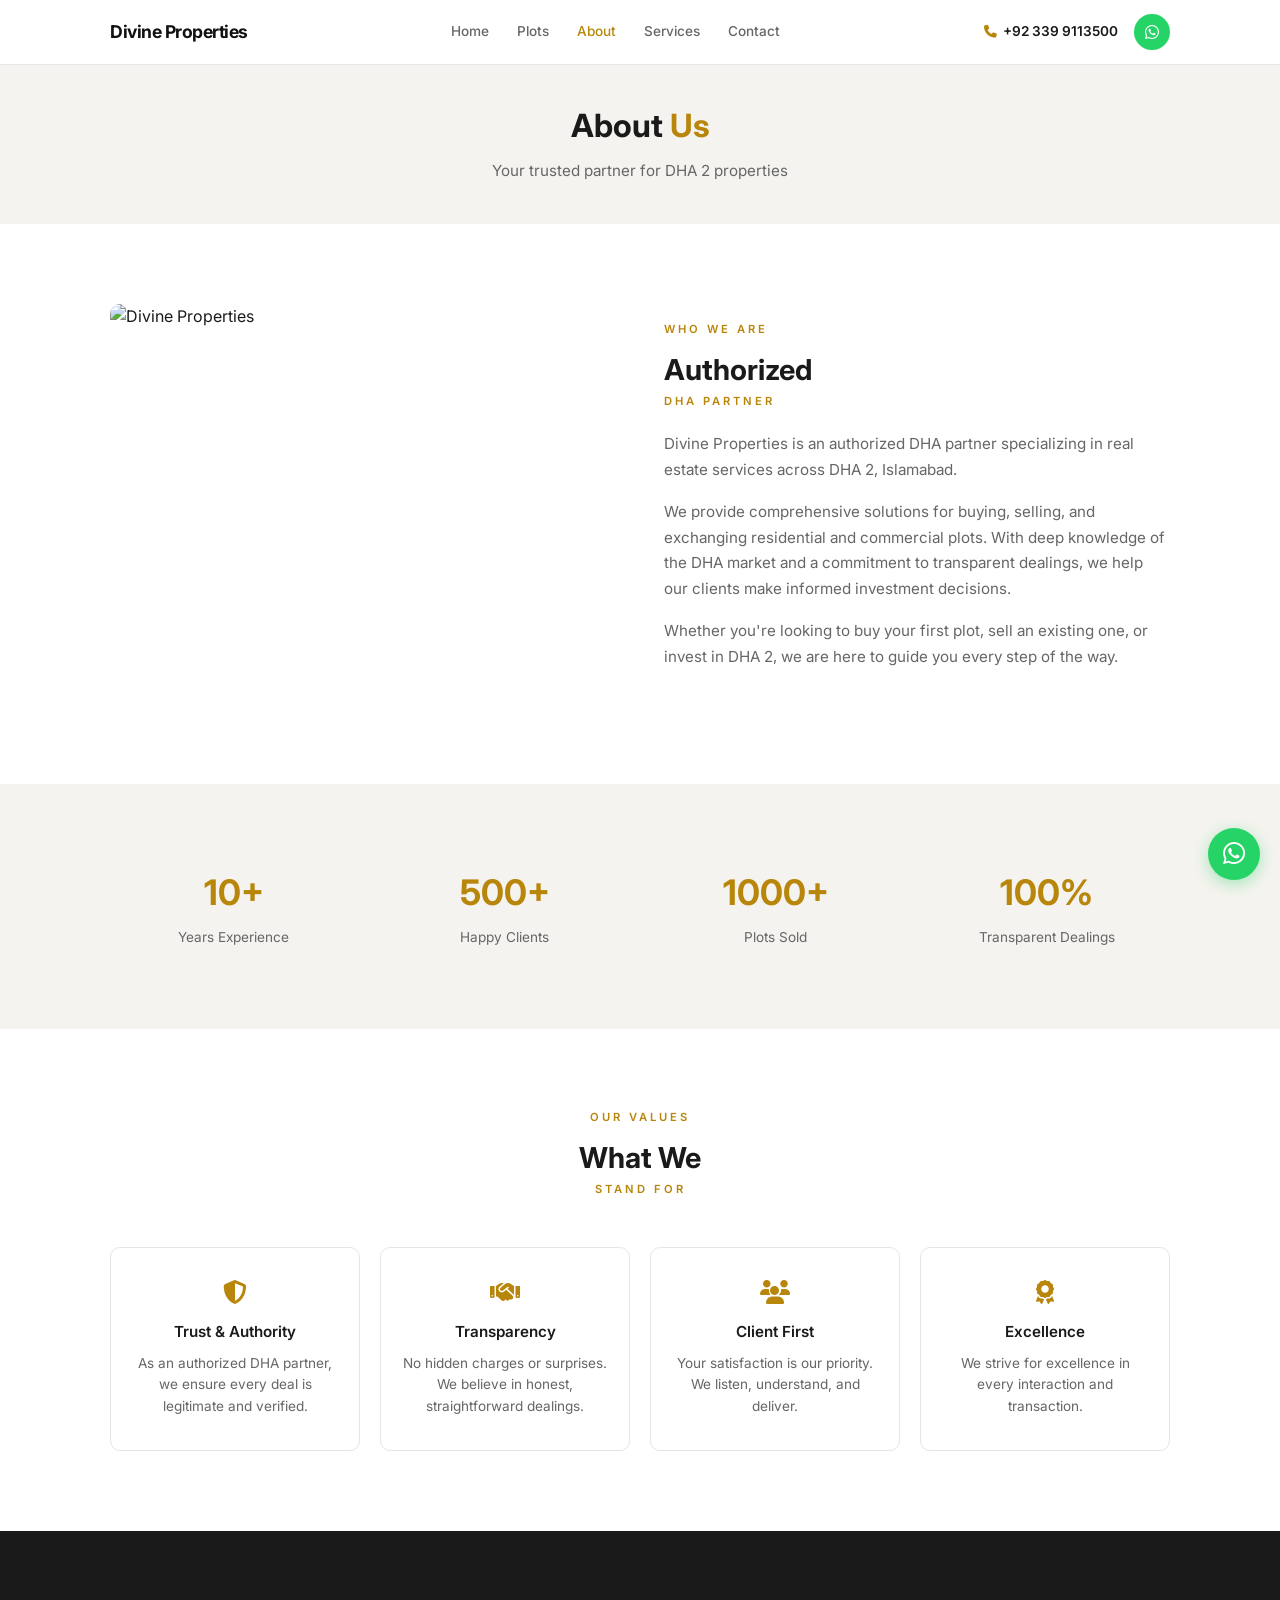
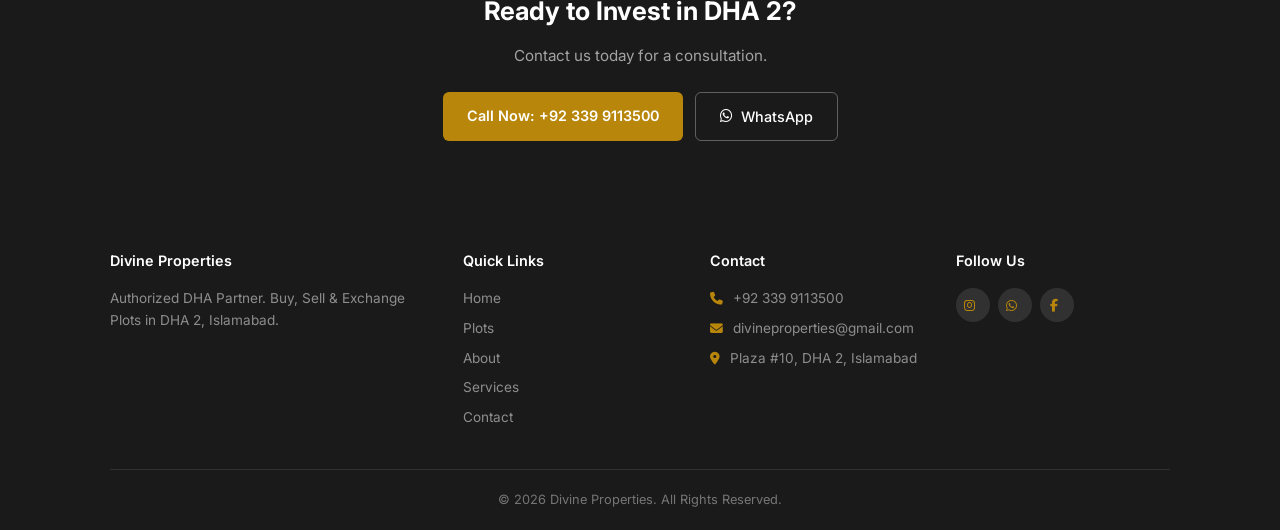
==== commit 552b904a: "Minimal premium 5-page website - focused on plots and authority" ====
--- a/about.html
+++ b/about.html
@@ -3,217 +3,145 @@
 <head>
     <meta charset="UTF-8">
     <meta name="viewport" content="width=device-width, initial-scale=1.0">
-    <meta http-equiv="Cache-Control" content="no-cache, no-store, must-revalidate">
-    <meta http-equiv="Pragma" content="no-cache">
-    <meta http-equiv="Expires" content="0">
     <title>About Us | Divine Properties</title>
-    <meta name="description" content="Learn about Divine Properties - our vision, mission, values, and commitment as an authorized DHA partner in DHA 2, Islamabad.">
+    <meta name="description" content="Learn about Divine Properties - Authorized DHA Partner in Islamabad.">
     <link rel="preconnect" href="https://fonts.googleapis.com">
     <link rel="preconnect" href="https://fonts.gstatic.com" crossorigin>
-    <link href="https://fonts.googleapis.com/css2?family=Playfair+Display:ital,wght@0,400;0,500;0,600;0,700;0,800;1,400;1,500&family=Inter:wght@300;400;500;600;700&family=Cormorant+Garamond:ital,wght@0,400;0,500;0,600;0,700;1,400;1,500&display=swap" rel="stylesheet">
+    <link href="https://fonts.googleapis.com/css2?family=Inter:wght@300;400;500;600;700&display=swap" rel="stylesheet">
     <link rel="stylesheet" href="https://cdnjs.cloudflare.com/ajax/libs/font-awesome/6.5.1/css/all.min.css">
-    <link rel="stylesheet" href="css/style.css?v=2">
+    <link rel="stylesheet" href="css/style.css">
 </head>
 <body>
 
-    <!-- Preloader -->
-    <div id="preloader">
-        <div class="preloader-inner">
-            <div class="preloader-text-block">
-                <div class="preloader-title">DIVINE</div>
-                <div class="preloader-sub">PROPERTIES</div>
-            </div>
-            <div class="preloader-bar">
-                <div class="preloader-progress"></div>
-            </div>
-        </div>
-    </div>
-
-    <!-- Navigation -->
-    <header class="header" id="header">
-        <div class="header-container">
-            <a href="index.html" class="logo">
-                <span class="logo-text">Divine Properties</span>
-            </a>
-
-            <nav class="nav" id="nav">
-                <ul class="nav-list">
-                    <li><a href="index.html" class="nav-link">Home</a></li>
-                    <li><a href="about.html" class="nav-link active">About</a></li>
-                    <li><a href="services.html" class="nav-link">Services</a></li>
-                    <li><a href="locations.html" class="nav-link">Locations</a></li>
-                    <li><a href="why-us.html" class="nav-link">Why Us</a></li>
-                    <li><a href="contact.html" class="nav-link">Contact</a></li>
-                </ul>
+    <!-- Header -->
+    <header class="header">
+        <div class="container">
+            <a href="index.html" class="logo">Divine Properties</a>
+            <nav class="nav">
+                <a href="index.html">Home</a>
+                <a href="plots.html">Plots</a>
+                <a href="about.html" class="active">About</a>
+                <a href="services.html">Services</a>
+                <a href="contact.html">Contact</a>
             </nav>
-
-            <div class="header-actions">
-                <a href="tel:+923399113500" class="header-phone">
-                    <i class="fas fa-phone-alt"></i>
-                    <span>+92 339 9113500</span>
+            <div class="header-right">
+                <a href="tel:+923399113500" class="phone-link">
+                    <i class="fas fa-phone"></i> +92 339 9113500
                 </a>
-                <button class="menu-toggle" id="menuToggle" aria-label="Toggle menu">
-                    <span></span>
-                    <span></span>
-                    <span></span>
+                <a href="https://wa.me/923399113500" target="_blank" class="wa-link">
+                    <i class="fab fa-whatsapp"></i>
+                </a>
+                <button class="menu-toggle" id="menuToggle">
+                    <span></span><span></span><span></span>
                 </button>
             </div>
         </div>
     </header>
 
-    <!-- Mobile Menu Overlay -->
     <div class="mobile-menu" id="mobileMenu">
-        <div class="mobile-menu-content">
-            <ul class="mobile-nav-list">
-                <li><a href="index.html">Home</a></li>
-                <li><a href="about.html">About</a></li>
-                <li><a href="services.html">Services</a></li>
-                <li><a href="locations.html">Locations</a></li>
-                <li><a href="why-us.html">Why Us</a></li>
-                <li><a href="contact.html">Contact</a></li>
-            </ul>
-            <div class="mobile-menu-footer">
-                <a href="tel:+923399113500" class="mobile-phone">
-                    <i class="fas fa-phone-alt"></i> +92 339 9113500
-                </a>
-            </div>
+        <a href="index.html">Home</a>
+        <a href="plots.html">Plots</a>
+        <a href="about.html">About</a>
+        <a href="services.html">Services</a>
+        <a href="contact.html">Contact</a>
+        <div class="mobile-contact">
+            <a href="tel:+923399113500"><i class="fas fa-phone"></i> +92 339 9113500</a>
+            <a href="https://wa.me/923399113500" target="_blank"><i class="fab fa-whatsapp"></i> WhatsApp</a>
         </div>
     </div>
 
-    <!-- About Section -->
-    <section id="about" class="section about">
+    <!-- Page Banner -->
+    <section class="page-banner">
+        <div class="container">
+            <h1>About <span>Us</span></h1>
+            <p>Your trusted partner for DHA 2 properties</p>
+        </div>
+    </section>
+
+    <!-- About Content -->
+    <section class="section">
         <div class="container">
             <div class="about-grid">
-                <div class="about-content" data-animate="fade-right">
-                    <span class="section-label">WHO WE ARE</span>
-                    <h2 class="section-title">About <span class="text-gold">Us</span></h2>
-                    <h3 class="section-subtitle">Your Trusted DHA Partner. <span class="text-gold">Divine Properties.</span></h3>
-                    <div class="about-text">
-                        <p><strong>Divine Properties</strong> is an authorized DHA partner specializing in Buy, Sell, Rent, and Exchange services for Plots, Homes, Shops, and Apartments in DHA 2, Islamabad.</p>
-                        <p>We take pride in providing transparent dealings, reliable service, and premium property options in one of Islamabad's most well-planned housing communities. Our focus is on customer satisfaction, market expertise, and long-term value for every client we serve.</p>
-                        <p>Whether you are looking to buy your dream home, sell a property, rent a space, or invest in DHA 2, we are committed to delivering honest, professional, and valuable real estate solutions.</p>
-                    </div>
-                    <div class="about-values">
-                        <div class="value-item">
-                            <div class="value-icon"><i class="fas fa-check-double"></i></div>
-                            <div class="value-content">
-                                <strong>Authorized DHA Partner</strong>
-                                <span>Certified & trusted partner</span>
-                            </div>
-                        </div>
-                        <div class="value-item">
-                            <div class="value-icon"><i class="fas fa-handshake-angle"></i></div>
-                            <div class="value-content">
-                                <strong>Transparent Dealings</strong>
-                                <span>Honesty & transparency</span>
-                            </div>
-                        </div>
-                        <div class="value-item">
-                            <div class="value-icon"><i class="fas fa-heart"></i></div>
-                            <div class="value-content">
-                                <strong>Customer First</strong>
-                                <span>Your satisfaction, our priority</span>
-                            </div>
-                        </div>
-                        <div class="value-item">
-                            <div class="value-icon"><i class="fas fa-exchange-alt"></i></div>
-                            <div class="value-content">
-                                <strong>Buy / Sell / Rent / Exchange</strong>
-                                <span>Complete property services</span>
-                            </div>
-                        </div>
-                        <div class="value-item">
-                            <div class="value-icon"><i class="fas fa-map-marker-alt"></i></div>
-                            <div class="value-content">
-                                <strong>Premium DHA 2 Locations</strong>
-                                <span>Prime Sector J, DHA 2</span>
-                            </div>
-                        </div>
-                    </div>
+                <div class="about-image">
+                    <img src="https://images.unsplash.com/photo-1600585154340-be6161a56a0c?w=800&q=80" alt="Divine Properties">
                 </div>
-                <div class="about-visual" data-animate="fade-left">
-                    <div class="about-image-stack">
-                        <div class="about-img-main">
-                            <img src="images/Faisal Masjid.jpg" alt="DHA 2, Islamabad" class="about-building-img">
-                        </div>
-                        <div class="about-experience">
-                            <span class="exp-number">DHA</span>
-                            <span class="exp-text">Authorized<br>Partner</span>
-                        </div>
-                    </div>
-                    <div class="core-focus">
-                        <h4><i class="fas fa-crosshairs"></i> Core Focus</h4>
-                        <ul>
-                            <li><i class="fas fa-map"></i> Plots & Land</li>
-                            <li><i class="fas fa-house-chimney"></i> Homes & Houses</li>
-                            <li><i class="fas fa-store"></i> Shops & Commercial</li>
-                            <li><i class="fas fa-building"></i> Apartments</li>
-                        </ul>
-                    </div>
+                <div class="about-content">
+                    <span class="section-label">Who We Are</span>
+                    <h2>Authorized <span>DHA Partner</span></h2>
+                    <p>Divine Properties is an authorized DHA partner specializing in real estate services across DHA 2, Islamabad.</p>
+                    <p>We provide comprehensive solutions for buying, selling, and exchanging residential and commercial plots. With deep knowledge of the DHA market and a commitment to transparent dealings, we help our clients make informed investment decisions.</p>
+                    <p>Whether you're looking to buy your first plot, sell an existing one, or invest in DHA 2, we are here to guide you every step of the way.</p>
                 </div>
             </div>
         </div>
     </section>
 
-    <!-- Vision & Mission -->
-    <section class="section vision-mission">
+    <!-- Stats -->
+    <section class="section bg-light">
         <div class="container">
-            <div class="vm-header" data-animate="fade-up">
-                <span class="section-label">OUR PURPOSE</span>
-                <h2 class="section-title">Our Vision <span class="text-gold">&</span> Mission</h2>
-                <p class="section-desc">At Divine Properties, our vision gives us direction and our mission drives us forward. We are committed to being the most trusted DHA property partner and providing Buy, Sell, Rent & Exchange services in DHA 2, Islamabad.</p>
-            </div>
-            <div class="vm-grid">
-                <div class="vm-card" data-animate="fade-right">
-                    <div class="vm-card-icon">
-                        <i class="fas fa-eye"></i>
-                    </div>
-                    <h3>Our Vision</h3>
-                    <p>To be the most trusted DHA property partner in DHA 2, Islamabad — providing reliable, transparent, and valuable Buy, Sell, Rent & Exchange services that improve lifestyles and create profitable investment opportunities.</p>
-                    <ul class="vm-list">
-                        <li><i class="fas fa-check"></i> Be the most trusted DHA property partner</li>
-                        <li><i class="fas fa-check"></i> Deliver long-term value to our customers and investors</li>
-                        <li><i class="fas fa-check"></i> Set a benchmark for quality and trust in DHA property services</li>
-                    </ul>
+            <div class="stats-grid">
+                <div class="stat-item">
+                    <strong>10+</strong>
+                    <span>Years Experience</span>
                 </div>
-                <div class="vm-card" data-animate="fade-left">
-                    <div class="vm-card-icon">
-                        <i class="fas fa-bullseye"></i>
-                    </div>
-                    <h3>Our Mission</h3>
-                    <p>Our mission is to provide comprehensive Buy, Sell, Rent & Exchange services for Plots, Homes, Shops, and Apartments in DHA 2, Islamabad while maintaining transparency, professionalism, and customer-first values.</p>
-                    <ul class="vm-list">
-                        <li><i class="fas fa-check"></i> Provide Buy, Sell, Rent & Exchange services in DHA 2</li>
-                        <li><i class="fas fa-check"></i> Ensure transparent and honest dealings</li>
-                        <li><i class="fas fa-check"></i> Help clients find premium DHA 2 properties</li>
-                        <li><i class="fas fa-check"></i> Deliver strong investment potential in DHA 2</li>
-                        <li><i class="fas fa-check"></i> Build long-term relationships with our customers</li>
-                        <li><i class="fas fa-check"></i> Contribute to the growth of DHA 2, Islamabad</li>
-                    </ul>
+                <div class="stat-item">
+                    <strong>500+</strong>
+                    <span>Happy Clients</span>
+                </div>
+                <div class="stat-item">
+                    <strong>1000+</strong>
+                    <span>Plots Sold</span>
+                </div>
+                <div class="stat-item">
+                    <strong>100%</strong>
+                    <span>Transparent Dealings</span>
                 </div>
             </div>
         </div>
     </section>
 
-    <!-- CTA Banner -->
-    <section class="cta-banner">
-        <div class="cta-bg">
-            <img src="https://images.unsplash.com/photo-1600596542815-ffad4c1539a9?w=1920&q=80" alt="Luxury Home" class="cta-bg-img">
-            <div class="cta-overlay"></div>
+    <!-- Values -->
+    <section class="section">
+        <div class="container">
+            <div class="section-title">
+                <span>Our Values</span>
+                <h2>What We <span>Stand For</span></h2>
+            </div>
+            <div class="features-grid">
+                <div class="feature-card">
+                    <i class="fas fa-shield-halved"></i>
+                    <h4>Trust & Authority</h4>
+                    <p>As an authorized DHA partner, we ensure every deal is legitimate and verified.</p>
+                </div>
+                <div class="feature-card">
+                    <i class="fas fa-handshake"></i>
+                    <h4>Transparency</h4>
+                    <p>No hidden charges or surprises. We believe in honest, straightforward dealings.</p>
+                </div>
+                <div class="feature-card">
+                    <i class="fas fa-users"></i>
+                    <h4>Client First</h4>
+                    <p>Your satisfaction is our priority. We listen, understand, and deliver.</p>
+                </div>
+                <div class="feature-card">
+                    <i class="fas fa-award"></i>
+                    <h4>Excellence</h4>
+                    <p>We strive for excellence in every interaction and transaction.</p>
+                </div>
+            </div>
         </div>
+    </section>
+
+    <!-- CTA -->
+    <section class="cta">
         <div class="container">
-            <div class="cta-content" data-animate="fade-up">
-                <span class="cta-label">START YOUR JOURNEY</span>
-                <h2>Get Your <span class="text-gold">Dream Home</span> Today</h2>
-                <p>Let us help you find the perfect property in DHA 2, Islamabad. Your dream home is just a call away.</p>
-                <div class="cta-buttons">
-                    <a href="tel:+923399113500" class="btn btn-primary">
-                        <i class="fas fa-phone-alt"></i>
-                        <span>Call Now</span>
-                    </a>
-                    <a href="contact.html" class="btn btn-outline-light">
-                        <i class="fas fa-envelope"></i>
-                        <span>Send Message</span>
+            <div class="cta-content">
+                <h2>Ready to Invest in DHA 2?</h2>
+                <p>Contact us today for a consultation.</p>
+                <div class="cta-btns">
+                    <a href="tel:+923399113500" class="btn-white">Call Now: +92 339 9113500</a>
+                    <a href="https://wa.me/923399113500" target="_blank" class="btn-outline-white">
+                        <i class="fab fa-whatsapp"></i> WhatsApp
                     </a>
                 </div>
             </div>
@@ -222,84 +150,45 @@
 
     <!-- Footer -->
     <footer class="footer">
-        <div class="footer-main">
-            <div class="container">
-                <div class="footer-grid">
-                    <div class="footer-brand">
-                        <a href="index.html" class="footer-logo">
-                            <span class="footer-logo-text">Divine Properties</span>
-                        </a>
-                        <p>Authorized DHA Partner. Buy, Sell, Rent & Exchange — DHA 2, Islamabad.</p>
-                        <div class="footer-social">
-                            <a href="#"><i class="fab fa-facebook-f"></i></a>
-                            <a href="https://www.instagram.com/divineproperties/" target="_blank"><i class="fab fa-instagram"></i></a>
-                            <a href="https://wa.me/923399113500" target="_blank"><i class="fab fa-whatsapp"></i></a>
-                        </div>
-                    </div>
-                    <div class="footer-links">
-                        <h4>Quick Links</h4>
-                        <ul>
-                            <li><a href="index.html">Home</a></li>
-                            <li><a href="about.html">About Us</a></li>
-                            <li><a href="services.html">Services</a></li>
-                            <li><a href="locations.html">Locations</a></li>
-                            <li><a href="why-us.html">Why Choose Us</a></li>
-                            <li><a href="contact.html">Contact</a></li>
-                        </ul>
-                    </div>
-                    <div class="footer-links">
-                        <h4>Our Services</h4>
-                        <ul>
-                            <li><a href="services.html">Buy Property</a></li>
-                            <li><a href="services.html">Sell Property</a></li>
-                            <li><a href="services.html">Rent Property</a></li>
-                            <li><a href="services.html">Exchange Property</a></li>
-                            <li><a href="services.html">Plots & Land</a></li>
-                            <li><a href="services.html">Investment Advisory</a></li>
-                        </ul>
-                    </div>
-                    <div class="footer-contact">
-                        <h4>Contact Info</h4>
-                        <div class="fc-item">
-                            <i class="fas fa-phone-alt"></i>
-                            <div>
-                                <a href="tel:+923399113500">+92 339 9113500</a>
-                            </div>
-                        </div>
-                        <div class="fc-item">
-                            <i class="fab fa-whatsapp"></i>
-                            <a href="https://wa.me/923399113500" target="_blank">WhatsApp: +92 339 9113500</a>
-                        </div>
-                        <div class="fc-item">
-                            <i class="fas fa-envelope"></i>
-                            <a href="mailto:divineproperties@gmail.com">divineproperties@gmail.com</a>
-                        </div>
-                        <div class="fc-item">
-                            <i class="fas fa-location-dot"></i>
-                            <p><strong>Office:</strong><br>Plaza #10, Street 19, Sector J,<br>DHA 2, Islamabad 45730</p>
-                        </div>
+        <div class="container">
+            <div class="footer-grid">
+                <div class="footer-col">
+                    <h4>Divine Properties</h4>
+                    <p>Authorized DHA Partner. Buy, Sell & Exchange Plots in DHA 2, Islamabad.</p>
+                </div>
+                <div class="footer-col">
+                    <h4>Quick Links</h4>
+                    <a href="index.html">Home</a>
+                    <a href="plots.html">Plots</a>
+                    <a href="about.html">About</a>
+                    <a href="services.html">Services</a>
+                    <a href="contact.html">Contact</a>
+                </div>
+                <div class="footer-col">
+                    <h4>Contact</h4>
+                    <a href="tel:+923399113500"><i class="fas fa-phone"></i> +92 339 9113500</a>
+                    <a href="mailto:divineproperties@gmail.com"><i class="fas fa-envelope"></i> divineproperties@gmail.com</a>
+                    <a href="#"><i class="fas fa-location-dot"></i> Plaza #10, DHA 2, Islamabad</a>
+                </div>
+                <div class="footer-col">
+                    <h4>Follow Us</h4>
+                    <div class="footer-social">
+                        <a href="https://www.instagram.com/divineproperties/" target="_blank"><i class="fab fa-instagram"></i></a>
+                        <a href="https://wa.me/923399113500" target="_blank"><i class="fab fa-whatsapp"></i></a>
+                        <a href="#"><i class="fab fa-facebook-f"></i></a>
                     </div>
                 </div>
             </div>
-        </div>
-        <div class="footer-bottom">
-            <div class="container">
+            <div class="footer-bottom">
                 <p>&copy; 2026 Divine Properties. All Rights Reserved.</p>
-                <p>Authorized DHA Partner | DHA 2, Islamabad</p>
             </div>
         </div>
     </footer>
 
-    <!-- Back to Top -->
-    <button class="back-to-top" id="backToTop" aria-label="Back to top">
-        <i class="fas fa-chevron-up"></i>
-    </button>
-
-    <!-- WhatsApp -->
-    <a href="https://wa.me/923399113500" class="whatsapp-float" target="_blank" aria-label="Chat on WhatsApp">
+    <a href="https://wa.me/923399113500" class="whatsapp-float" target="_blank">
         <i class="fab fa-whatsapp"></i>
     </a>
 
-    <script src="js/main.js?v=2"></script>
+    <script src="js/main.js"></script>
 </body>
-</html>+</html>
--- a/css/style.css
+++ b/css/style.css
@@ -1,2858 +1,210 @@
-/* ============================================
-   DIVINE PROPERTIES - Premium Website
-   Authorized DHA Partner Islamabad
-   ============================================ */
-
+/* Divine Properties - Minimal Premium */
 :root {
-    --gold: #C8A951;
-    --gold-light: #E8D48B;
-    --gold-dark: #A8893E;
-    --gold-rgb: 200, 169, 81;
-    --black: #0D0D0D;
-    --black-soft: #141414;
-    --black-card: #1A1A1A;
-    --black-border: #2A2A2A;
-    --white: #FFFFFF;
-    --off-white: #FAFAFA;
-    --cream: #F8F5EF;
-    --gray: #6B7280;
-    --gray-light: #9CA3AF;
-    --text: #1F2937;
-    --text-light: #4B5563;
-    --font-heading: 'Playfair Display', Georgia, serif;
-    --font-body: 'Inter', -apple-system, sans-serif;
-    --font-accent: 'Cormorant Garamond', Georgia, serif;
-    --shadow-sm: 0 1px 3px rgba(0,0,0,0.08);
-    --shadow-md: 0 4px 20px rgba(0,0,0,0.1);
-    --shadow-lg: 0 10px 40px rgba(0,0,0,0.15);
-    --shadow-xl: 0 20px 60px rgba(0,0,0,0.2);
-    --shadow-gold: 0 4px 30px rgba(var(--gold-rgb), 0.25);
-    --radius: 12px;
-    --radius-lg: 20px;
-    --transition: all 0.3s cubic-bezier(0.4, 0, 0.2, 1);
-}
-
-*, *::before, *::after {
-    margin: 0;
-    padding: 0;
-    box-sizing: border-box;
-}
-
-html {
-    scroll-behavior: smooth;
-    scroll-padding-top: 70px;
-}
-
-body {
-    font-family: var(--font-body);
-    color: var(--text);
-    background: var(--white);
-    line-height: 1.6;
-    overflow-x: hidden;
-    -webkit-font-smoothing: antialiased;
-}
-
-a {
-    text-decoration: none;
-    color: inherit;
-    transition: var(--transition);
-}
-
-ul { list-style: none; }
-
-.container {
-    max-width: 1200px;
-    margin: 0 auto;
-    padding: 0 24px;
-}
-
-.section {
-    padding: 120px 0;
-}
-
-.text-gold { color: var(--gold); }
-
-/* ---------- Preloader ---------- */
-#preloader {
-    position: fixed;
-    inset: 0;
-    background: var(--black);
-    z-index: 99999;
-    display: flex;
-    align-items: center;
-    justify-content: center;
-    transition: opacity 0.6s, visibility 0.6s;
-    overflow: hidden;
-}
-
-#preloader.loaded {
-    opacity: 0;
-    visibility: hidden;
-}
-
-.preloader-inner {
-    text-align: center;
-    padding: 0 20px;
-}
-
-.preloader-text-block {
-    margin-bottom: 20px;
-}
-
-.preloader-title {
-    font-family: 'Playfair Display', serif;
-    font-size: 40px;
-    font-weight: 700;
-    color: #fff;
-    letter-spacing: 10px;
-    display: inline-block;
-    margin-left: 10px;
-}
-
-.preloader-sub {
-    font-family: 'Inter', sans-serif;
-    font-size: 11px;
-    font-weight: 600;
-    color: var(--gold);
-    letter-spacing: 5px;
-    margin-top: 6px;
-    display: inline-block;
-    margin-left: 5px;
-}
-
-.preloader-bar {
-    width: 200px;
-    height: 2px;
-    background: rgba(255,255,255,0.15);
-    margin: 0 auto;
-    border-radius: 2px;
-    overflow: hidden;
-}
-
-.preloader-progress {
-    width: 0%;
-    height: 100%;
-    background: var(--gold);
-    border-radius: 2px;
-    animation: preloaderProgress 1.5s ease forwards;
-}
-
-@keyframes preloaderProgress {
-    to { width: 100%; }
-}
-
-/* ---------- Section Labels & Titles ---------- */
-.section-label {
-    display: inline-block;
-    font-size: 0.75rem;
-    font-weight: 600;
-    letter-spacing: 3px;
-    text-transform: uppercase;
-    color: var(--gold);
-    margin-bottom: 12px;
-}
-
-.section-label.light { color: var(--gold-light); }
-
-.section-title {
-    font-family: var(--font-heading);
-    font-size: clamp(2rem, 4vw, 3rem);
-    font-weight: 700;
-    color: var(--text);
-    line-height: 1.2;
-    margin-bottom: 16px;
-}
-
-.section-title.light { color: var(--white); }
-
-.section-desc {
-    font-size: 1rem;
-    color: var(--gray);
-    max-width: 650px;
-    line-height: 1.7;
-}
-
-.section-desc.light { color: var(--gray-light); }
-
-/* ---------- Header ---------- */
-.header {
-    position: fixed;
-    top: 0;
-    left: 0;
-    width: 100%;
-    z-index: 1000;
-    padding: 12px 0;
-    transition: background 0.4s ease, padding 0.3s ease, box-shadow 0.4s ease;
-    background: rgba(255, 255, 255, 1);
-    box-shadow: 0 2px 10px rgba(0, 0, 0, 0.08);
-    transform: translateZ(0);
-}
-
-.header.scrolled {
-    background: rgba(255, 255, 255, 0.45);
-    padding: 8px 0;
-    backdrop-filter: blur(25px);
-    -webkit-backdrop-filter: blur(25px);
-    box-shadow: 0 4px 30px rgba(0, 0, 0, 0.1);
-    border-bottom: 1px solid rgba(200, 169, 81, 0.2);
-}
-
-.header-container {
-    max-width: 1200px;
-    margin: 0 auto;
-    padding: 0 30px;
-    display: flex;
-    align-items: center;
-    justify-content: space-between;
-}
-
-.logo {
-    display: flex;
-    align-items: center;
-    gap: 0;
-}
-
-.logo-name {
-    font-family: var(--font-heading);
-    font-size: 1.4rem;
-    font-weight: 700;
-    color: var(--black);
-    line-height: 1.2;
-}
-
-.logo:hover .logo-name {
-    color: var(--gold);
-}
-
-.logo-img {
-    height: 70px;
-    width: auto;
-    object-fit: contain;
-    transition: var(--transition);
-}
-
-.logo:hover .logo-img {
-    transform: scale(1.08);
-}
-
-.footer-logo-img {
-    height: 80px;
-    width: auto;
-    object-fit: contain;
-    filter: drop-shadow(0 0 6px rgba(255, 255, 255, 0.6)) drop-shadow(0 0 15px rgba(255, 255, 255, 0.3)) drop-shadow(0 2px 10px rgba(200, 169, 81, 0.3));
-}
-
-.owner-photo {
-    width: 160px;
-    height: 160px;
-    border-radius: 50%;
-    object-fit: cover;
-    border: 4px solid var(--gold);
-    display: block;
-    margin: 0 auto;
-    transition: var(--transition);
-}
-
-.owner-card:hover .owner-photo {
-    transform: scale(1.05);
-    box-shadow: 0 0 30px rgba(200, 169, 81, 0.3);
-}
-
-.nav-list {
-    display: flex;
-    gap: 2px;
-}
-
-.nav-link {
-    font-size: 0.82rem;
-    font-weight: 500;
-    color: #333;
-    padding: 10px 16px;
-    border-radius: 8px;
-    position: relative;
-    transition: var(--transition);
-    letter-spacing: 0.5px;
-}
-
-.nav-link:hover,
-.nav-link.active {
-    color: var(--gold-dark);
-    background: rgba(200, 169, 81, 0.1);
-}
-
-.nav-link::after {
-    content: '';
-    position: absolute;
-    bottom: 4px;
-    left: 50%;
-    transform: translateX(-50%);
-    width: 0;
-    height: 2px;
-    background: var(--gold);
-    transition: var(--transition);
-    border-radius: 2px;
-}
-
-.nav-link:hover::after,
-.nav-link.active::after {
-    width: 30px;
-}
-
-.header-actions {
-    display: flex;
-    align-items: center;
-    gap: 16px;
-}
-
-.header-phone {
-    display: flex;
-    align-items: center;
-    gap: 10px;
-    background: linear-gradient(135deg, var(--gold) 0%, var(--gold-light) 100%);
-    color: #000;
-    padding: 10px 22px;
-    border-radius: 8px;
-    font-weight: 700;
-    font-size: 0.82rem;
-    transition: var(--transition);
-    box-shadow: 0 4px 20px rgba(200, 169, 81, 0.3);
-    letter-spacing: 0.5px;
-}
-
-.header-phone:hover {
-    transform: translateY(-2px);
-    box-shadow: 0 6px 30px rgba(200, 169, 81, 0.6);
-}
-
-.header-phone i {
-    font-size: 0.75rem;
-}
-
-.menu-toggle {
-    display: none;
-    flex-direction: column;
-    gap: 6px;
-    background: none;
-    border: none;
-    cursor: pointer;
-    padding: 8px;
-}
-
-.menu-toggle span {
-    width: 28px;
-    height: 2px;
-    background: #333;
-    border-radius: 2px;
-    transition: var(--transition);
-}
-
-.menu-toggle.active span:nth-child(1) {
-    transform: rotate(45deg) translate(6px, 6px);
-}
-
-.menu-toggle.active span:nth-child(2) { opacity: 0; }
-
-.menu-toggle.active span:nth-child(3) {
-    transform: rotate(-45deg) translate(6px, -6px);
-}
-
-/* ---------- Mobile Menu ---------- */
-.mobile-menu {
-    position: fixed;
-    inset: 0;
-    background: rgba(13, 13, 13, 0.98);
-    z-index: 999;
-    display: flex;
-    align-items: center;
-    justify-content: center;
-    opacity: 0;
-    visibility: hidden;
-    transition: var(--transition);
-    backdrop-filter: blur(20px);
-}
-
-.mobile-menu.active {
-    opacity: 1;
-    visibility: visible;
-}
-
-.mobile-nav-list {
-    text-align: center;
-}
-
-.mobile-nav-list li {
-    margin: 8px 0;
-}
-
-.mobile-nav-list a {
-    font-family: var(--font-heading);
-    font-size: 2rem;
-    color: var(--white);
-    font-weight: 500;
-    transition: var(--transition);
-}
-
-.mobile-nav-list a:hover {
-    color: var(--gold);
-}
-
-.mobile-menu-footer {
-    margin-top: 40px;
-    text-align: center;
-}
-
-.mobile-phone {
-    display: block;
-    color: var(--gray-light);
-    font-size: 1rem;
-    margin: 8px 0;
-}
-
-.mobile-phone:hover { color: var(--gold); }
-
-/* ---------- Hero ---------- */
-.hero {
-    position: relative;
-    min-height: 100vh;
-    display: flex;
-    flex-direction: column;
-    align-items: center;
-    justify-content: center;
-    overflow: hidden;
-    background: #0a0a0a;
-}
-
-.hero-bg {
-    position: absolute;
-    inset: 0;
-    background: url('https://images.unsplash.com/photo-1486406146926-c627a92ad1ab?w=1920&q=80') center/cover no-repeat;
-}
-
-.hero-bg::after {
-    content: '';
-    position: absolute;
-    inset: 0;
-    background: linear-gradient(
-        to bottom,
-        rgba(0, 0, 0, 0.6) 0%,
-        rgba(0, 0, 0, 0.4) 30%,
-        rgba(0, 0, 0, 0.5) 60%,
-        rgba(10, 10, 10, 1) 100%
-    );
-}
-
-.hero-gradient {
-    position: absolute;
-    inset: 0;
-    background: 
-        radial-gradient(ellipse at 20% 30%, rgba(200, 169, 81, 0.2) 0%, transparent 50%),
-        radial-gradient(ellipse at 80% 20%, rgba(232, 212, 139, 0.15) 0%, transparent 45%),
-        radial-gradient(ellipse at 50% 70%, rgba(200, 169, 81, 0.1) 0%, transparent 50%);
-    z-index: 1;
-}
-
-.hero-pattern {
-    position: absolute;
-    inset: 0;
-    background-image: 
-        linear-gradient(rgba(200, 169, 81, 0.03) 1px, transparent 1px),
-        linear-gradient(90deg, rgba(200, 169, 81, 0.03) 1px, transparent 1px);
-    background-size: 80px 80px;
-    z-index: 1;
-}
-
-.hero-particles {
-    position: absolute;
-    inset: 0;
-    pointer-events: none;
-    z-index: 2;
-}
-
-.hero-glow {
-    position: absolute;
-    top: 50%;
-    left: 50%;
-    transform: translate(-50%, -50%);
-    width: 400px;
-    height: 400px;
-    background: radial-gradient(circle, rgba(200, 169, 81, 0.12) 0%, transparent 70%);
-    border-radius: 50%;
-    animation: glowPulse 4s ease-in-out infinite;
-    z-index: 2;
-}
-
-@keyframes glowPulse {
-    0%, 100% { transform: translate(-50%, -50%) scale(1); opacity: 0.6; }
-    50% { transform: translate(-50%, -50%) scale(1.2); opacity: 1; }
-}
-
-.hero-content {
-    position: relative;
-    z-index: 4;
-    text-align: center;
-    max-width: 800px;
-    padding: 0 24px;
-    padding-top: 200px;
-    padding-bottom: 20px;
-}
-
-.hero-badge {
-    display: inline-flex;
-    align-items: center;
-    gap: 12px;
-    margin-bottom: 20px;
-    padding: 10px 24px;
-    background: rgba(0, 0, 0, 0.7);
-    border: 2px solid rgba(200, 169, 81, 0.5);
-    border-radius: 50px;
-    backdrop-filter: blur(20px);
-    box-shadow: 0 4px 30px rgba(0, 0, 0, 0.5);
-}
-
-.badge-diamond {
-    width: 8px;
-    height: 8px;
-    background: var(--gold);
-    transform: rotate(45deg);
-    box-shadow: 0 0 10px rgba(200, 169, 81, 0.5);
-}
-
-.hero-badge span {
-    font-size: 0.7rem;
-    font-weight: 600;
-    letter-spacing: 3px;
-    color: var(--gold-light);
-}
-
-.hero-title {
-    margin-bottom: 14px;
-}
-
-.title-line-1 {
-    display: block;
-    font-family: var(--font-heading);
-    font-size: clamp(2rem, 6vw, 6rem);
-    font-weight: 800;
-    color: #FFFFFF;
-    letter-spacing: 8px;
-    line-height: 1;
-    text-shadow: 0 0 60px rgba(200, 169, 81, 0.5), 0 4px 30px rgba(0, 0, 0, 0.8), 0 2px 10px rgba(0, 0, 0, 0.9);
-}
-
-.title-line-2 {
-    display: block;
-    font-family: var(--font-heading);
-    font-size: clamp(0.8rem, 2vw, 1.5rem);
-    font-weight: 500;
-    color: var(--gold-light);
-    letter-spacing: 6px;
-    margin-top: 8px;
-    text-shadow: 0 2px 20px rgba(200, 169, 81, 0.5), 0 2px 10px rgba(0, 0, 0, 0.8);
-}
-
-.hero-tagline {
-    font-family: var(--font-accent);
-    font-size: clamp(1rem, 2vw, 1.8rem);
-    color: #FFFFFF;
-    margin-bottom: 14px;
-    font-style: italic;
-    text-shadow: 0 2px 20px rgba(0, 0, 0, 0.8);
-}
-
-.hero-description {
-    font-size: 0.9rem;
-    color: #E5E7EB;
-    max-width: 500px;
-    margin: 0 auto 28px;
-    line-height: 1.7;
-    text-shadow: 0 2px 10px rgba(0, 0, 0, 0.8);
-}
-
-.hero-cta {
-    display: flex;
-    align-items: center;
-    justify-content: center;
-    gap: 12px;
-    margin-bottom: 28px;
-    flex-wrap: wrap;
-}
-
-.btn {
-    display: inline-flex;
-    align-items: center;
-    gap: 8px;
-    padding: 12px 24px;
-    border-radius: 8px;
-    font-weight: 600;
-    font-size: 0.85rem;
-    cursor: pointer;
-    transition: var(--transition);
-    border: none;
-    font-family: var(--font-body);
-}
-
-.btn-primary {
-    background: linear-gradient(135deg, var(--gold) 0%, var(--gold-light) 100%);
-    color: #000000;
-    box-shadow: 0 4px 30px rgba(200, 169, 81, 0.5);
-    font-weight: 700;
-}
-
-.btn-primary:hover {
-    background: linear-gradient(135deg, var(--gold-light) 0%, #FFFFFF 100%);
-    transform: translateY(-3px);
-    box-shadow: 0 8px 40px rgba(200, 169, 81, 0.6);
-}
-
-.btn-secondary {
-    background: rgba(0, 0, 0, 0.5);
-    color: #FFFFFF;
-    border: 2px solid rgba(200, 169, 81, 0.6);
-    backdrop-filter: blur(15px);
-    font-weight: 600;
-}
-
-.btn-secondary:hover {
-    border-color: var(--gold);
-    background: rgba(200, 169, 81, 0.2);
-    transform: translateY(-3px);
-    box-shadow: 0 4px 30px rgba(200, 169, 81, 0.3);
-}
-
+    --gold: #B8860B;
+    --gold-light: #D4A843;
+    --black: #111;
+    --dark: #1a1a1a;
+    --gray: #666;
+    --gray-light: #999;
+    --white: #fff;
+    --off-white: #fafafa;
+    --cream: #f5f3ef;
+    --border: #e5e5e5;
+    --font: 'Inter', -apple-system, sans-serif;
+}
+
+* { margin: 0; padding: 0; box-sizing: border-box; }
+html { scroll-behavior: smooth; scroll-padding-top: 70px; }
+body { font-family: var(--font); color: var(--dark); background: var(--white); line-height: 1.6; }
+.container { max-width: 1100px; margin: 0 auto; padding: 0 20px; }
+img { max-width: 100%; display: block; }
+a { text-decoration: none; color: inherit; }
+span { color: var(--gold); }
+.section { padding: 80px 0; }
+.bg-light { background: var(--cream); }
+
+/* Header */
+.header { position: fixed; top: 0; left: 0; right: 0; z-index: 100; background: var(--white); border-bottom: 1px solid var(--border); }
+.header .container { display: flex; align-items: center; justify-content: space-between; height: 64px; }
+.logo { font-size: 1.1rem; font-weight: 700; color: var(--black); letter-spacing: -0.5px; }
+.nav { display: flex; gap: 28px; }
+.nav a { font-size: 0.85rem; font-weight: 500; color: var(--gray); transition: 0.2s; }
+.nav a:hover, .nav a.active { color: var(--gold); }
+.header-right { display: flex; align-items: center; gap: 16px; }
+.phone-link { font-size: 0.85rem; font-weight: 600; color: var(--dark); display: flex; align-items: center; gap: 6px; }
+.phone-link i { color: var(--gold); font-size: 0.8rem; }
+.wa-link { width: 36px; height: 36px; background: #25D366; color: var(--white); border-radius: 50%; display: flex; align-items: center; justify-content: center; font-size: 1rem; }
+.menu-toggle { display: none; background: none; border: none; cursor: pointer; padding: 4px; }
+.menu-toggle span { display: block; width: 20px; height: 2px; background: var(--dark); margin: 4px 0; transition: 0.2s; }
+
+/* Mobile Menu */
+.mobile-menu { position: fixed; top: 64px; left: 0; right: 0; background: var(--white); padding: 20px; border-bottom: 1px solid var(--border); transform: translateY(-120%); transition: 0.3s; z-index: 99; }
+.mobile-menu.active { transform: translateY(0); }
+.mobile-menu a { display: block; padding: 12px 0; font-size: 0.95rem; font-weight: 500; color: var(--dark); border-bottom: 1px solid var(--border); }
+.mobile-contact { display: flex; gap: 16px; margin-top: 16px; }
+.mobile-contact a { font-size: 0.85rem; color: var(--gray); border: none; padding: 0; display: flex; align-items: center; gap: 6px; }
+
+/* Hero */
+.hero { position: relative; min-height: 85vh; display: flex; align-items: center; }
+.hero-bg { position: absolute; inset: 0; }
+.hero-bg img { width: 100%; height: 100%; object-fit: cover; }
+.hero-overlay { position: absolute; inset: 0; background: linear-gradient(to right, rgba(0,0,0,0.8) 0%, rgba(0,0,0,0.5) 100%); }
+.hero-content { position: relative; z-index: 2; max-width: 550px; padding: 100px 0 60px; }
+.badge { display: inline-block; font-size: 0.7rem; font-weight: 600; letter-spacing: 2px; text-transform: uppercase; color: var(--gold); border: 1px solid rgba(184,134,11,0.4); padding: 6px 16px; border-radius: 4px; margin-bottom: 20px; }
+.hero h1 { font-size: clamp(2.2rem, 5vw, 3.5rem); font-weight: 700; color: var(--white); line-height: 1.15; margin-bottom: 16px; letter-spacing: -1px; }
+.hero p { font-size: 1rem; color: rgba(255,255,255,0.7); margin-bottom: 28px; max-width: 450px; }
+.hero-btns { display: flex; gap: 12px; margin-bottom: 40px; flex-wrap: wrap; }
+.btn-primary { display: inline-flex; align-items: center; gap: 8px; padding: 12px 24px; background: var(--gold); color: var(--white); border-radius: 6px; font-size: 0.9rem; font-weight: 600; transition: 0.2s; border: none; cursor: pointer; font-family: var(--font); }
+.btn-primary:hover { background: var(--gold-light); }
+.btn-outline { display: inline-flex; align-items: center; gap: 8px; padding: 12px 24px; border: 1px solid rgba(255,255,255,0.3); color: var(--white); border-radius: 6px; font-size: 0.9rem; font-weight: 500; transition: 0.2s; }
+.btn-outline:hover { border-color: var(--gold); color: var(--gold); }
 .btn-full { width: 100%; justify-content: center; }
-
-.hero-locations {
-    display: flex;
-    justify-content: center;
-    gap: 20px;
-    margin-bottom: 60px;
-}
-
-.location-badge {
-    display: flex;
-    align-items: center;
-    gap: 8px;
-    padding: 10px 22px;
-    background: rgba(0, 0, 0, 0.7);
-    border: 2px solid rgba(200, 169, 81, 0.6);
-    border-radius: 50px;
-    color: #FFFFFF;
-    font-size: 0.85rem;
-    font-weight: 600;
-    backdrop-filter: blur(20px);
-    transition: var(--transition);
-    letter-spacing: 1px;
-    box-shadow: 0 4px 20px rgba(0, 0, 0, 0.4), inset 0 1px 0 rgba(255, 255, 255, 0.1);
-}
-
-.location-badge:hover {
-    background: rgba(200, 169, 81, 0.25);
-    border-color: var(--gold);
-    transform: translateY(-3px);
-    box-shadow: 0 8px 30px rgba(200, 169, 81, 0.3);
-}
-
-.location-badge i { 
-    color: var(--gold-light); 
-    font-size: 1rem;
-}
-
-.hero-scroll {
-    position: absolute;
-    bottom: 80px;
-    left: 50%;
-    transform: translateX(-50%);
-    z-index: 4;
-}
-
-.scroll-indicator {
-    display: flex;
-    flex-direction: column;
-    align-items: center;
-    gap: 12px;
-}
-
-.scroll-indicator span {
-    font-size: 0.7rem;
-    letter-spacing: 2px;
-    text-transform: uppercase;
-    color: #FFFFFF;
-    text-shadow: 0 2px 10px rgba(0, 0, 0, 0.8);
-}
-
-.scroll-line {
-    width: 2px;
-    height: 50px;
-    background: linear-gradient(to bottom, var(--gold-light), rgba(200, 169, 81, 0.2));
-    animation: scrollPulse 2s infinite;
-    box-shadow: 0 0 10px rgba(200, 169, 81, 0.5);
-}
-
-@keyframes scrollPulse {
-    0%, 100% { opacity: 1; transform: scaleY(1); }
-    50% { opacity: 0.5; transform: scaleY(0.7); }
-}
-
-.hero-stats {
-    position: relative;
-    width: 100%;
-    display: flex;
-    justify-content: center;
-    align-items: center;
-    gap: 30px;
-    padding: 14px 24px;
-    background: rgba(0, 0, 0, 0.9);
-    border-top: 1px solid rgba(200, 169, 81, 0.3);
-    backdrop-filter: blur(20px);
-    z-index: 5;
-    margin-top: auto;
-}
-
-.stat {
-    text-align: center;
-}
-
-.stat-number {
-    font-family: var(--font-heading);
-    font-size: 1.5rem;
-    font-weight: 700;
-    color: var(--gold-light);
-    text-shadow: 0 0 20px rgba(200, 169, 81, 0.3);
-}
-
-.stat-suffix {
-    font-family: var(--font-heading);
-    font-size: 0.9rem;
-    color: var(--gold-light);
-}
-
-.stat-label {
-    display: block;
-    font-size: 0.65rem;
-    color: var(--gray-light);
-    letter-spacing: 1px;
-    margin-top: 2px;
-}
-
-.stat-divider {
-    width: 1px;
-    height: 35px;
-    background: var(--black-border);
-}
-
-/* ---------- About ---------- */
-.about { background: var(--white); overflow: hidden; }
-.about-home { background: #EBE5C2; }
-
-.about-grid {
-    display: grid;
-    grid-template-columns: 1fr 1fr;
-    gap: 80px;
-    align-items: center;
-}
-
-.section-subtitle {
-    font-family: var(--font-accent);
-    font-size: 1.6rem;
-    color: var(--text);
-    margin-bottom: 24px;
-}
-
-.about-text p {
-    color: var(--text-light);
-    margin-bottom: 16px;
-    line-height: 1.8;
-}
-
-.about-values {
-    display: grid;
-    grid-template-columns: 1fr 1fr;
-    gap: 16px;
-    margin-top: 30px;
-}
-
-.value-item {
-    display: flex;
-    align-items: center;
-    gap: 14px;
-    padding: 16px;
-    background: var(--cream);
-    border-radius: var(--radius);
-    border-left: 3px solid var(--gold);
-    transition: var(--transition);
-}
-
-.value-item:hover {
-    transform: translateX(5px);
-    box-shadow: var(--shadow-md);
-}
-
-.value-icon {
-    width: 44px;
-    height: 44px;
-    background: var(--gold);
-    border-radius: 50%;
-    display: flex;
-    align-items: center;
-    justify-content: center;
-    color: var(--black);
-    font-size: 1rem;
-    flex-shrink: 0;
-}
-
-.value-content strong {
-    display: block;
-    font-size: 0.85rem;
-    color: var(--text);
-}
-
-.value-content span {
-    font-size: 0.75rem;
-    color: var(--gray);
-}
-
-.about-visual { position: relative; }
-
-.about-image-stack { position: relative; }
-
-.about-img-main {
-    background: var(--black);
-    border-radius: var(--radius-lg);
-    padding: 40px;
-    position: relative;
-    overflow: hidden;
-}
-
-.about-img-main::before {
-    content: '';
-    position: absolute;
-    top: -50%;
-    right: -50%;
-    width: 200%;
-    height: 200%;
-    background: radial-gradient(circle, rgba(var(--gold-rgb), 0.1) 0%, transparent 60%);
-}
-
-.building-svg {
-    width: 100%;
-    max-width: 300px;
-    margin: 0 auto;
-    display: block;
-}
-
-.about-experience {
-    position: absolute;
-    bottom: -20px;
-    right: 30px;
-    background: var(--gold);
-    color: var(--black);
-    padding: 20px 28px;
-    border-radius: var(--radius);
-    text-align: center;
-    box-shadow: var(--shadow-gold);
-    z-index: 2;
-}
-
-.about-img-secondary {
-    position: absolute;
-    top: 10px;
-    left: 10px;
-    width: 140px;
-    height: 110px;
-    border-radius: var(--radius);
-    overflow: hidden;
-    border: 3px solid var(--gold);
-    box-shadow: var(--shadow-md);
-    z-index: 3;
-}
-
-.about-img-secondary img {
-    width: 100%;
-    height: 100%;
-    object-fit: cover;
-}
-
-.exp-number {
-    display: block;
-    font-family: var(--font-heading);
-    font-size: 2.5rem;
-    font-weight: 700;
-    line-height: 1;
-}
-
-.exp-text {
-    font-size: 0.8rem;
-    font-weight: 600;
-    letter-spacing: 1px;
-}
-
-.core-focus {
-    background: var(--black);
-    color: var(--white);
-    padding: 30px;
-    border-radius: var(--radius);
-    margin-top: 30px;
-}
-
-.core-focus h4 {
-    font-family: var(--font-heading);
-    font-size: 1.2rem;
-    color: var(--gold);
-    margin-bottom: 16px;
-    display: flex;
-    align-items: center;
-    gap: 10px;
-}
-
-.core-focus ul {
-    display: flex;
-    flex-direction: column;
-    gap: 12px;
-}
-
-.core-focus li {
-    display: flex;
-    align-items: center;
-    gap: 12px;
-    font-size: 0.9rem;
-    color: var(--gray-light);
-}
-
-.core-focus li i {
-    color: var(--gold);
-    width: 20px;
-    text-align: center;
-}
-
-/* ---------- Vision & Mission ---------- */
-.vision-mission { background: var(--cream); }
-
-.vm-header {
-    text-align: center;
-    margin-bottom: 60px;
-}
-
-.vm-header .section-desc { margin: 0 auto; }
-
-.vm-grid {
-    display: grid;
-    grid-template-columns: 1fr 1fr;
-    gap: 40px;
-}
-
-.vm-card {
-    background: var(--white);
-    padding: 40px;
-    border-radius: var(--radius-lg);
-    box-shadow: var(--shadow-sm);
-    border-top: 4px solid var(--gold);
-    transition: var(--transition);
-}
-
-.vm-card:hover {
-    transform: translateY(-8px);
-    box-shadow: var(--shadow-lg);
-}
-
-.vm-card-icon {
-    width: 70px;
-    height: 70px;
-    background: var(--gold);
-    border-radius: 50%;
-    display: flex;
-    align-items: center;
-    justify-content: center;
-    font-size: 1.5rem;
-    color: var(--black);
-    margin-bottom: 20px;
-}
-
-.vm-card h3 {
-    font-family: var(--font-heading);
-    font-size: 1.6rem;
-    color: var(--gold);
-    margin-bottom: 16px;
-}
-
-.vm-card > p {
-    color: var(--text-light);
-    line-height: 1.8;
-    margin-bottom: 20px;
-}
-
-.vm-list {
-    display: flex;
-    flex-direction: column;
-    gap: 10px;
-}
-
-.vm-list li {
-    display: flex;
-    align-items: center;
-    gap: 10px;
-    font-size: 0.9rem;
-    color: var(--text-light);
-}
-
-.vm-list li i {
-    color: var(--gold);
-    font-size: 0.8rem;
-}
-
-/* ---------- Services ---------- */
-.services { background: var(--white); }
-
-.services-header {
-    text-align: center;
-    margin-bottom: 60px;
-}
-
-.services-header .section-desc { margin: 0 auto; }
-
-.services-grid {
-    display: grid;
-    grid-template-columns: repeat(3, 1fr);
-    gap: 30px;
-}
-
-.service-card {
-    background: var(--white);
-    padding: 36px 30px;
-    border-radius: var(--radius-lg);
-    border: 1px solid var(--black-border);
-    transition: var(--transition);
-    position: relative;
-    overflow: hidden;
-}
-
-.service-card::before {
-    content: '';
-    position: absolute;
-    top: 0;
-    left: 0;
-    right: 0;
-    height: 4px;
-    background: var(--gold);
-    transform: scaleX(0);
-    transform-origin: left;
-    transition: transform 0.4s ease;
-}
-
-.service-card:hover {
-    transform: translateY(-8px);
-    box-shadow: var(--shadow-lg);
-    border-color: var(--gold);
-}
-
-.service-card:hover::before {
-    transform: scaleX(1);
-}
-
-.service-icon-wrapper {
-    display: flex;
-    align-items: center;
-    justify-content: space-between;
-    margin-bottom: 20px;
-}
-
-.service-icon {
-    width: 60px;
-    height: 60px;
-    background: var(--black);
-    border-radius: var(--radius);
-    display: flex;
-    align-items: center;
-    justify-content: center;
-    font-size: 1.4rem;
-    color: var(--gold);
-    transition: var(--transition);
-}
-
-.service-card:hover .service-icon {
-    background: var(--gold);
-    color: var(--black);
-    transform: rotate(-5deg) scale(1.1);
-}
-
-.service-number {
-    font-family: var(--font-heading);
-    font-size: 2rem;
-    font-weight: 700;
-    color: rgba(var(--gold-rgb), 0.5);
-}
-
-.service-card h3 {
-    font-family: var(--font-heading);
-    font-size: 1.15rem;
-    color: var(--text);
-    margin-bottom: 12px;
-    line-height: 1.3;
-}
-
-.service-card p {
-    font-size: 0.9rem;
-    color: var(--gray);
-    line-height: 1.7;
-    margin-bottom: 16px;
-}
-
-.service-link {
-    display: flex;
-    align-items: center;
-    gap: 8px;
-    color: var(--gold);
-    font-weight: 600;
-    font-size: 0.85rem;
-    opacity: 0;
-    transform: translateX(-10px);
-    transition: var(--transition);
-}
-
-.service-card:hover .service-link {
-    opacity: 1;
-    transform: translateX(0);
-}
-
-/* ---------- Locations ---------- */
-.locations {
-    background: var(--black);
-    color: var(--white);
-    overflow: hidden;
-}
-
-.locations-header {
-    text-align: center;
-    margin-bottom: 60px;
-}
-
-.locations-header .section-desc { margin: 0 auto; }
-
-.locations-grid {
-    display: grid;
-    grid-template-columns: repeat(2, 1fr);
-    gap: 40px;
-}
-
-.location-card {
-    background: var(--black-card);
-    border-radius: var(--radius-lg);
-    overflow: hidden;
-    border: 1px solid var(--black-border);
-    transition: var(--transition);
-}
-
-.location-card:hover {
-    transform: translateY(-8px);
-    border-color: var(--gold);
-}
-
-.location-visual {
-    position: relative;
-    height: 320px;
-    overflow: hidden;
-}
-
-.location-bg {
-    position: absolute;
-    top: 0;
-    left: 0;
-    width: 100%;
-    height: 100%;
-    display: block;
-    object-fit: cover;
-    object-position: center;
-    transition: transform 0.6s ease;
-}
-
-.location-bg.lahore {
-    background: linear-gradient(135deg, #1a1a1a, #2a2a2a);
-}
-
-.location-bg.islamabad {
-    background: linear-gradient(135deg, #1a1a1a, #2a2a2a);
-}
-
-.location-card:hover .location-bg {
-    transform: scale(1.1);
-}
-
-.location-overlay {
-    position: absolute;
-    inset: 0;
-    background: linear-gradient(to top, rgba(13,13,13,0.9) 0%, transparent 100%);
-}
-
-.location-icon-lg {
-    position: absolute;
-    top: 50%;
-    left: 50%;
-    transform: translate(-50%, -50%);
-    width: 80px;
-    height: 80px;
-    background: var(--gold);
-    border-radius: 50%;
-    display: flex;
-    align-items: center;
-    justify-content: center;
-    font-size: 1.8rem;
-    color: var(--black);
-    z-index: 2;
-}
-
-.location-body {
-    padding: 30px;
-}
-
-.location-body h3 {
-    font-family: var(--font-heading);
-    font-size: 1.8rem;
-    color: var(--gold);
-    margin-bottom: 12px;
-}
-
-.location-body > p {
-    color: var(--gray-light);
-    line-height: 1.7;
-    margin-bottom: 20px;
-    font-size: 0.95rem;
-}
-
-.location-tags {
-    display: grid;
-    grid-template-columns: 1fr 1fr;
-    gap: 10px;
-}
-
-.loc-tag {
-    display: flex;
-    align-items: center;
-    gap: 8px;
-    padding: 10px 14px;
-    background: rgba(var(--gold-rgb), 0.08);
-    border: 1px solid rgba(var(--gold-rgb), 0.15);
-    border-radius: 8px;
-    font-size: 0.8rem;
-    color: var(--gray-light);
-}
-
-.loc-tag i {
-    color: var(--gold);
-    font-size: 0.85rem;
-}
-
-/* ---------- Why Choose Us ---------- */
-.why-us { background: var(--cream); }
-
-.why-header {
-    text-align: center;
-    margin-bottom: 60px;
-}
-
-.why-header .section-desc { margin: 0 auto; }
-
-.why-grid {
-    display: grid;
-    grid-template-columns: repeat(3, 1fr);
-    gap: 24px;
-}
-
-.why-card {
-    background: var(--white);
-    padding: 32px 28px;
-    border-radius: var(--radius);
-    text-align: center;
-    transition: var(--transition);
-    border: 1px solid transparent;
-}
-
-.why-card:hover {
-    transform: translateY(-6px);
-    box-shadow: var(--shadow-lg);
-    border-color: var(--gold);
-}
-
-.why-icon {
-    width: 60px;
-    height: 60px;
-    background: var(--black);
-    border-radius: 50%;
-    display: flex;
-    align-items: center;
-    justify-content: center;
-    font-size: 1.2rem;
-    color: var(--gold);
-    margin: 0 auto 16px;
-    transition: var(--transition);
-}
-
-.why-card:hover .why-icon {
-    background: var(--gold);
-    color: var(--black);
-    transform: scale(1.1);
-}
-
-.why-card h4 {
-    font-family: var(--font-heading);
-    font-size: 1.05rem;
-    color: var(--text);
-    margin-bottom: 10px;
-}
-
-.why-card p {
-    font-size: 0.85rem;
-    color: var(--gray);
-    line-height: 1.6;
-}
-
-.why-quote {
-    margin-top: 50px;
-    text-align: center;
-    padding: 50px;
-    background: var(--black);
-    border-radius: var(--radius-lg);
-    position: relative;
-    overflow: hidden;
-}
-
-.why-quote::before {
-    content: '';
-    position: absolute;
-    inset: 0;
-    background: radial-gradient(circle at 50% 50%, rgba(var(--gold-rgb), 0.1) 0%, transparent 70%);
-}
-
-.quote-mark {
-    font-size: 2.5rem;
-    color: var(--gold);
-    margin-bottom: 16px;
-}
-
-.why-quote blockquote,
-.team-quote blockquote {
-    font-family: var(--font-accent);
-    font-size: 1.6rem;
-    color: var(--white);
-    font-style: italic;
-    position: relative;
-    z-index: 1;
-    line-height: 1.5;
-}
-
-/* ---------- Process ---------- */
-.process { background: var(--white); }
-
-.process-header {
-    text-align: center;
-    margin-bottom: 60px;
-}
-
-.process-header .section-desc { margin: 0 auto; }
-
-.process-steps {
-    position: relative;
-    max-width: 900px;
-    margin: 0 auto;
-}
-
-.process-line {
-    position: absolute;
-    left: 30px;
-    top: 0;
-    bottom: 0;
-    width: 2px;
-    background: linear-gradient(to bottom, var(--gold), var(--gold-light), var(--gold));
-    opacity: 0.3;
-}
-
-.step {
-    display: flex;
-    gap: 30px;
-    margin-bottom: 30px;
-    position: relative;
-}
-
-.step-marker {
-    width: 62px;
-    height: 62px;
-    background: var(--gold);
-    border-radius: 50%;
-    display: flex;
-    align-items: center;
-    justify-content: center;
-    flex-shrink: 0;
-    position: relative;
-    z-index: 2;
-    box-shadow: var(--shadow-gold);
-}
-
-.step-num {
-    font-family: var(--font-heading);
-    font-size: 1.1rem;
-    font-weight: 700;
-    color: var(--black);
-    text-shadow: none;
-}
-
-.step-content {
-    flex: 1;
-    background: var(--cream);
-    padding: 28px 32px;
-    border-radius: var(--radius);
-    border-left: 3px solid var(--gold);
-    transition: var(--transition);
-}
-
-.step:hover .step-content {
-    transform: translateX(5px);
-    box-shadow: var(--shadow-md);
-}
-
-.step-icon {
-    font-size: 1.4rem;
-    color: var(--gold);
-    margin-bottom: 12px;
-}
-
-.step-content h4 {
-    font-family: var(--font-heading);
-    font-size: 1.1rem;
-    color: var(--text);
-    margin-bottom: 8px;
-}
-
-.step-content p {
-    font-size: 0.9rem;
-    color: var(--gray);
-    line-height: 1.7;
-}
-
-.process-footer {
-    display: flex;
-    align-items: center;
-    justify-content: center;
-    gap: 16px;
-    margin-top: 50px;
-    padding: 28px 40px;
-    background: var(--black);
-    border-radius: var(--radius);
-    max-width: fit-content;
-    margin-left: auto;
-    margin-right: auto;
-}
-
-.process-footer-icon {
-    color: var(--gold);
-    font-size: 1.3rem;
-}
-
-.process-footer p {
-    color: var(--gray-light);
-    font-size: 0.95rem;
-}
-
-/* ---------- Team ---------- */
-.team { background: var(--cream); }
-
-.team-header {
-    text-align: center;
-    margin-bottom: 50px;
-}
-
-.team-header .section-desc { margin: 0 auto; }
-
-.owner-message {
-    max-width: 900px;
-    margin: 0 auto 60px;
-}
-
-.owner-msg-item {
-    display: flex;
-    align-items: flex-start;
-    gap: 20px;
-    padding: 24px 28px;
-    background: var(--white);
-    border-radius: var(--radius);
-    margin-bottom: 16px;
-    border-left: 3px solid var(--gold);
-    transition: var(--transition);
-}
-
-.owner-msg-item:hover {
-    transform: translateX(5px);
-    box-shadow: var(--shadow-md);
-}
-
-.owner-msg-icon {
-    width: 50px;
-    height: 50px;
-    background: var(--black);
-    border-radius: 50%;
-    display: flex;
-    align-items: center;
-    justify-content: center;
-    color: var(--gold);
-    font-size: 1.1rem;
-    flex-shrink: 0;
-}
-
-.owner-msg-item p {
-    color: var(--text-light);
-    line-height: 1.8;
-    font-size: 0.95rem;
-}
-
-.owners-grid {
-    display: grid;
-    grid-template-columns: 1fr 1fr;
-    gap: 50px;
-    max-width: 800px;
-    margin: 0 auto 50px;
-}
-
-.owner-card {
-    text-align: center;
-    background: var(--white);
-    padding: 40px 30px;
-    border-radius: var(--radius-lg);
-    box-shadow: var(--shadow-sm);
-    transition: var(--transition);
-}
-
-.owner-card:hover {
-    transform: translateY(-8px);
-    box-shadow: var(--shadow-lg);
-}
-
-.owner-photo-frame {
-    margin-bottom: 20px;
-}
-
-.owner-photo-placeholder svg {
-    display: block;
-    margin: 0 auto;
-}
-
-.owner-card h4 {
-    font-family: var(--font-heading);
-    font-size: 1.4rem;
-    color: var(--text);
-    margin-bottom: 4px;
-}
-
-.owner-role {
-    color: var(--gold);
-    font-weight: 600;
-    font-size: 0.85rem;
-    letter-spacing: 2px;
-    text-transform: uppercase;
-    display: block;
-    margin-bottom: 12px;
-}
-
-.owner-phone {
-    display: inline-flex;
-    align-items: center;
-    gap: 8px;
-    color: var(--gray);
-    font-size: 0.9rem;
-    padding: 8px 16px;
-    background: var(--cream);
-    border-radius: 8px;
-    transition: var(--transition);
-}
-
-.owner-phone:hover {
-    background: var(--gold);
-    color: var(--black);
-}
-
-.leader-card {
-    display: flex;
-    gap: 40px;
-    align-items: center;
-    background: var(--white);
-    border: 1px solid var(--black-border);
-    border-radius: var(--radius-lg);
-    padding: 40px;
-    margin-bottom: 30px;
-    box-shadow: var(--shadow-md);
-}
-
-.leader-card.chairman {
-    flex-direction: row;
-    border-top: 4px solid var(--gold);
-}
-
-.leader-card.ceo {
-    flex-direction: row-reverse;
-    background: var(--off-white);
-}
-
-.leader-photo-wrap {
-    flex-shrink: 0;
-    width: 320px;
-    height: 380px;
-    border-radius: var(--radius);
-    overflow: hidden;
-    border: 3px solid var(--gold);
-}
-
-.leader-photo-wrap.small {
-    width: 180px;
-    height: 220px;
-}
-
-.leader-photo {
-    width: 100%;
-    height: 100%;
-    object-fit: cover;
-}
-
-.leader-body {
-    flex: 1;
-}
-
-.leader-role {
-    color: var(--gold);
-    font-weight: 700;
-    font-size: 0.85rem;
-    letter-spacing: 3px;
-    text-transform: uppercase;
-    display: block;
-    margin-bottom: 8px;
-}
-
-.leader-body h3 {
-    font-family: var(--font-heading);
-    font-size: 2rem;
-    color: var(--text);
-    margin-bottom: 18px;
-}
-
-.leader-message p {
-    color: var(--text-light);
-    line-height: 1.9;
-    margin-bottom: 16px;
-    font-size: 1rem;
-}
-
-.leader-message strong {
-    color: var(--gold-dark);
-}
-
-.ventures {
-    margin: 10px 0 30px;
-}
-
-.ventures-title {
-    font-family: var(--font-heading);
-    font-size: 1.6rem;
-    color: var(--text);
-    text-align: center;
-    margin-bottom: 28px;
-}
-
-.ventures-grid {
-    display: grid;
-    grid-template-columns: repeat(3, 1fr);
-    gap: 20px;
-}
-
-.venture-card {
-    background: var(--white);
-    border: 1px solid var(--black-border);
-    border-top: 3px solid var(--gold);
-    border-radius: var(--radius);
-    padding: 26px 22px;
-    text-align: center;
-    box-shadow: var(--shadow-sm);
-    transition: var(--transition);
-}
-
-.venture-card:hover {
-    transform: translateY(-6px);
-    box-shadow: var(--shadow-gold);
-    border-color: var(--gold);
-}
-
-.venture-icon {
-    width: 56px;
-    height: 56px;
-    margin: 0 auto 16px;
-    background: linear-gradient(135deg, var(--gold) 0%, var(--gold-light) 100%);
-    border-radius: 50%;
-    display: flex;
-    align-items: center;
-    justify-content: center;
-    color: var(--black);
-    font-size: 1.3rem;
-}
-
-.venture-card h4 {
-    font-family: var(--font-heading);
-    font-size: 1.05rem;
-    color: var(--text);
-    margin-bottom: 10px;
-}
-
-.venture-card p {
-    color: var(--text-light);
-    font-size: 0.9rem;
-    line-height: 1.7;
-}
-
-.owner-shared-message {
-    background: var(--black);
-    padding: 40px;
-    border-radius: var(--radius-lg);
-    text-align: center;
-    margin-bottom: 30px;
-    border-top: 4px solid var(--gold);
-}
-
-.osm-icon {
-    font-size: 2rem;
-    color: var(--gold);
-    margin-bottom: 20px;
-}
-
-.osm-content p {
-    font-family: var(--font-accent);
-    font-size: 1.15rem;
-    color: var(--gray-light);
-    line-height: 1.8;
-    max-width: 800px;
-    margin: 0 auto 30px;
-    font-style: italic;
-}
-
-.osm-signatures {
-    display: flex;
-    align-items: center;
-    justify-content: center;
-    gap: 30px;
-}
-
-.osm-divider {
-    width: 1px;
-    height: 40px;
-    background: var(--black-border);
-}
-
-.osm-sig strong {
-    display: block;
-    font-family: var(--font-heading);
-    font-size: 1rem;
-    color: var(--gold);
-    margin-bottom: 4px;
-}
-
-.osm-sig span {
-    font-size: 0.8rem;
-    color: var(--gray);
-    letter-spacing: 1px;
-}
-
-.team-quote {
-    text-align: center;
-    padding: 40px;
-    background: var(--black);
-    border-radius: var(--radius-lg);
-    max-width: 700px;
-    margin: 0 auto;
-}
-
-/* ---------- Future ---------- */
-.future { background: var(--white); }
-
-.future-header {
-    text-align: center;
-    margin-bottom: 50px;
-}
-
-.future-header .section-desc { margin: 0 auto; }
-
-.future-vision {
-    display: flex;
-    align-items: center;
-    gap: 24px;
-    background: var(--black);
-    padding: 32px 40px;
-    border-radius: var(--radius);
-    margin-bottom: 50px;
-    border-left: 4px solid var(--gold);
-}
-
-.fv-icon {
-    width: 60px;
-    height: 60px;
-    background: var(--gold);
-    border-radius: 50%;
-    display: flex;
-    align-items: center;
-    justify-content: center;
-    font-size: 1.3rem;
-    color: var(--black);
-    flex-shrink: 0;
-}
-
-.fv-content h4 {
-    font-family: var(--font-heading);
-    font-size: 1.2rem;
-    color: var(--gold);
-    margin-bottom: 8px;
-}
-
-.fv-content p {
-    color: var(--gray-light);
-    line-height: 1.7;
-}
-
-.future-grid {
-    display: grid;
-    grid-template-columns: repeat(3, 1fr);
-    gap: 24px;
-    margin-bottom: 40px;
-}
-
-.future-card {
-    background: var(--cream);
-    padding: 32px 28px;
-    border-radius: var(--radius);
-    text-align: center;
-    transition: var(--transition);
-    border: 1px solid transparent;
-}
-
-.future-card:hover {
-    transform: translateY(-6px);
-    box-shadow: var(--shadow-lg);
-    border-color: var(--gold);
-    background: var(--white);
-}
-
-.future-icon {
-    width: 56px;
-    height: 56px;
-    background: var(--black);
-    border-radius: 50%;
-    display: flex;
-    align-items: center;
-    justify-content: center;
-    font-size: 1.2rem;
-    color: var(--gold);
-    margin: 0 auto 16px;
-    transition: var(--transition);
-}
-
-.future-card:hover .future-icon {
-    background: var(--gold);
-    color: var(--black);
-}
-
-.future-card h4 {
-    font-family: var(--font-heading);
-    font-size: 1.05rem;
-    color: var(--text);
-    margin-bottom: 10px;
-}
-
-.future-card p {
-    font-size: 0.85rem;
-    color: var(--gray);
-    line-height: 1.7;
-}
-
-.future-commitment {
-    display: flex;
-    align-items: center;
-    gap: 24px;
-    background: var(--gold);
-    padding: 32px 40px;
-    border-radius: var(--radius);
-}
-
-.fc-icon {
-    width: 60px;
-    height: 60px;
-    background: var(--black);
-    border-radius: 50%;
-    display: flex;
-    align-items: center;
-    justify-content: center;
-    font-size: 1.3rem;
-    color: var(--gold);
-    flex-shrink: 0;
-}
-
-.fc-content h4 {
-    font-family: var(--font-heading);
-    font-size: 1.2rem;
-    color: var(--black);
-    margin-bottom: 8px;
-}
-
-.fc-content p {
-    color: var(--black);
-    opacity: 0.8;
-    line-height: 1.7;
-}
-
-/* ---------- Contact ---------- */
-.contact { background: var(--cream); }
-
-.contact-header {
-    text-align: center;
-    margin-bottom: 60px;
-}
-
-.contact-header .section-desc { margin: 0 auto; }
-
-.contact-grid {
-    display: grid;
-    grid-template-columns: 1fr 1.3fr;
-    gap: 50px;
-}
-
-.contact-info h3,
-.contact-form-wrapper h3 {
-    font-family: var(--font-heading);
-    font-size: 1.8rem;
-    color: var(--text);
-    margin-bottom: 28px;
-}
-
-.info-items {
-    display: flex;
-    flex-direction: column;
-    gap: 20px;
-    margin-bottom: 28px;
-}
-
-.info-item {
-    display: flex;
-    align-items: flex-start;
-    gap: 16px;
-}
-
-.info-icon {
-    width: 48px;
-    height: 48px;
-    background: var(--black);
-    border-radius: 50%;
-    display: flex;
-    align-items: center;
-    justify-content: center;
-    color: var(--gold);
-    font-size: 1rem;
-    flex-shrink: 0;
-}
-
-.info-content strong {
-    display: block;
-    font-size: 0.9rem;
-    color: var(--text);
-    margin-bottom: 4px;
-}
-
-.info-content a,
-.info-content p {
-    font-size: 0.85rem;
-    color: var(--gray);
-    line-height: 1.6;
-}
-
-.info-content a:hover { color: var(--gold); }
-
-.social-links {
-    display: flex;
-    gap: 12px;
-}
-
-.social-link {
-    width: 44px;
-    height: 44px;
-    background: var(--black);
-    border-radius: 50%;
-    display: flex;
-    align-items: center;
-    justify-content: center;
-    color: var(--gold);
-    font-size: 1rem;
-    transition: var(--transition);
-}
-
-.social-link:hover {
-    background: var(--gold);
-    color: var(--black);
-    transform: translateY(-3px);
-}
-
-.contact-form-wrapper {
-    background: var(--white);
-    padding: 40px;
-    border-radius: var(--radius-lg);
-    box-shadow: var(--shadow-md);
-}
-
-.form-row {
-    display: grid;
-    grid-template-columns: 1fr 1fr;
-    gap: 20px;
-}
-
-.form-group {
-    margin-bottom: 20px;
-}
-
-.form-group label {
-    display: block;
-    font-size: 0.85rem;
-    font-weight: 500;
-    color: var(--text);
-    margin-bottom: 8px;
-}
-
-.form-group label i {
-    color: var(--gold);
-    margin-right: 6px;
-}
-
-.form-group input,
-.form-group textarea {
-    width: 100%;
-    padding: 14px 16px;
-    border: 1.5px solid var(--black-border);
-    border-radius: var(--radius);
-    font-family: var(--font-body);
-    font-size: 0.9rem;
-    transition: var(--transition);
-    background: var(--off-white);
-}
-
-.form-group input:focus,
-.form-group textarea:focus {
-    outline: none;
-    border-color: var(--gold);
-    box-shadow: 0 0 0 4px rgba(var(--gold-rgb), 0.1);
-    background: var(--white);
-}
-
-.form-group textarea {
-    resize: vertical;
-    min-height: 120px;
-}
-
-/* ---------- Footer ---------- */
-.footer {
-    background: var(--black);
-    color: var(--white);
-}
-
-.footer-main {
-    padding: 70px 0 40px;
-}
-
-.footer-grid {
-    display: grid;
-    grid-template-columns: 1.5fr 1fr 1fr 1.2fr;
-    gap: 40px;
-}
-
-.footer-logo {
-    display: flex;
-    align-items: center;
-    gap: 12px;
-    margin-bottom: 16px;
-}
-
-.footer-logo-text {
-    display: flex;
-    flex-direction: column;
-}
-
-.footer-logo-text span:first-child {
-    font-family: var(--font-heading);
-    font-size: 1.2rem;
-    font-weight: 700;
-    color: var(--white);
-    letter-spacing: 3px;
-}
-
-.footer-logo-text span:last-child {
-    font-size: 0.5rem;
-    color: var(--gold);
-    letter-spacing: 2px;
-}
-
-.footer-brand > p {
-    color: var(--gray);
-    font-size: 0.9rem;
-    line-height: 1.7;
-    margin-bottom: 20px;
-}
-
-.footer-social {
-    display: flex;
-    gap: 10px;
-}
-
-.footer-social a {
-    width: 40px;
-    height: 40px;
-    background: var(--black-card);
-    border: 1px solid var(--black-border);
-    border-radius: 50%;
-    display: flex;
-    align-items: center;
-    justify-content: center;
-    color: var(--gold);
-    transition: var(--transition);
-}
-
-.footer-social a:hover {
-    background: var(--gold);
-    color: var(--black);
-    border-color: var(--gold);
-}
-
-.footer-media-partner {
-    display: flex;
-    align-items: center;
-    gap: 12px;
-    margin: 18px 0 22px;
-}
-
-.footer-media-partner span {
-    font-size: 0.72rem;
-    letter-spacing: 1.5px;
-    text-transform: uppercase;
-    color: var(--gray-light);
-}
-
-/* ---------- NK News Logo (CSS) ---------- */
-.nk-logo {
-    display: inline-flex;
-    align-items: center;
-    gap: 12px;
-    text-decoration: none;
-}
-
-.nk-mark {
-    width: 58px;
-    height: 58px;
-    border-radius: 14px;
-    background: linear-gradient(135deg, var(--gold) 0%, var(--gold-light) 100%);
-    color: var(--black);
-    font-family: var(--font-heading);
-    font-weight: 800;
-    font-size: 1.5rem;
-    letter-spacing: 1px;
-    display: flex;
-    align-items: center;
-    justify-content: center;
-    box-shadow: 0 6px 18px rgba(200, 169, 81, 0.45);
-}
-
-.nk-word {
-    font-family: var(--font-heading);
-    font-weight: 800;
-    font-size: 1.8rem;
-    letter-spacing: 2px;
-    line-height: 1;
-    color: var(--text);
-}
-
-.nk-word::after {
-    content: "MEDIA NETWORK";
-    display: block;
-    font-family: var(--font-body);
-    font-weight: 600;
-    font-size: 0.6rem;
-    letter-spacing: 4px;
-    color: var(--gold);
-    margin-top: 4px;
-}
-
-.nk-logo.sm .nk-mark {
-    width: 38px;
-    height: 38px;
-    font-size: 1rem;
-    border-radius: 10px;
-}
-
-.nk-logo.sm .nk-word {
-    font-size: 1.2rem;
-    letter-spacing: 1.5px;
-}
-
-.nk-logo.sm .nk-word::after {
-    font-size: 0.5rem;
-    letter-spacing: 3px;
-}
-
-.footer-links h4,
-.footer-contact h4 {
-    font-family: var(--font-heading);
-    font-size: 1.1rem;
-    color: var(--gold);
-    margin-bottom: 20px;
-}
-
-.footer-links ul {
-    display: flex;
-    flex-direction: column;
-    gap: 10px;
-}
-
-.footer-links a {
-    font-size: 0.85rem;
-    color: var(--gray);
-    transition: var(--transition);
-}
-
-.footer-links a:hover {
-    color: var(--gold);
-    padding-left: 5px;
-}
-
-.footer-contact .fc-item {
-    display: flex;
-    align-items: flex-start;
-    gap: 12px;
-    margin-bottom: 16px;
-}
-
-.footer-contact .fc-item i {
-    color: var(--gold);
-    margin-top: 4px;
-}
-
-.footer-contact .fc-item a,
-.footer-contact .fc-item p {
-    font-size: 0.85rem;
-    color: var(--gray);
-    line-height: 1.6;
-}
-
-.footer-contact .fc-item a:hover { color: var(--gold); }
-
-.footer-bottom {
-    border-top: 1px solid var(--black-border);
-    padding: 20px 0;
-}
-
-.footer-bottom .container {
-    display: flex;
-    justify-content: space-between;
-    align-items: center;
-}
-
-.footer-bottom p {
-    font-size: 0.8rem;
-    color: var(--gray);
-}
-
-/* ---------- Back to Top ---------- */
-.back-to-top {
-    position: fixed;
-    bottom: 30px;
-    right: 30px;
-    width: 48px;
-    height: 48px;
-    background: var(--gold);
-    color: var(--black);
-    border: none;
-    border-radius: 50%;
-    display: flex;
-    align-items: center;
-    justify-content: center;
-    font-size: 1rem;
-    cursor: pointer;
-    z-index: 100;
-    opacity: 0;
-    visibility: hidden;
-    transform: translateY(20px);
-    transition: var(--transition);
-    box-shadow: var(--shadow-gold);
-}
-
-.back-to-top.visible {
-    opacity: 1;
-    visibility: visible;
-    transform: translateY(0);
-}
-
-.back-to-top:hover {
-    background: var(--gold-light);
-    transform: translateY(-4px);
-}
-
-/* ---------- WhatsApp ---------- */
-.whatsapp-float {
-    position: fixed;
-    bottom: 30px;
-    left: 30px;
-    width: 56px;
-    height: 56px;
-    background: #25D366;
-    color: white;
-    border-radius: 50%;
-    display: flex;
-    align-items: center;
-    justify-content: center;
-    font-size: 1.6rem;
-    z-index: 100;
-    box-shadow: 0 4px 20px rgba(37, 211, 102, 0.4);
-    transition: var(--transition);
-    animation: whatsappPulse 2s infinite;
-    text-decoration: none;
-}
-
-.whatsapp-float span {
-    display: none;
-}
-
-@keyframes whatsappPulse {
-    0% { box-shadow: 0 0 0 0 rgba(37, 211, 102, 0.4); }
-    70% { box-shadow: 0 0 0 15px rgba(37, 211, 102, 0); }
-    100% { box-shadow: 0 0 0 0 rgba(37, 211, 102, 0); }
-}
-
-.whatsapp-float:hover {
-    transform: scale(1.1);
-    color: white;
-}
-
-/* ---------- Animations ---------- */
-[data-animate] {
-    opacity: 0;
-    transition: opacity 0.7s ease, transform 0.7s ease;
-}
-
-[data-animate="fade-up"] { transform: translateY(40px); }
-[data-animate="fade-down"] { transform: translateY(-40px); }
-[data-animate="fade-right"] { transform: translateX(-40px); }
-[data-animate="fade-left"] { transform: translateX(40px); }
-
-[data-animate].animated {
-    opacity: 1;
-    transform: translate(0);
-}
-
-/* ---------- Responsive ---------- */
-/* ---------- Home Ventures / Media / Offices ---------- */
-.ventures-home { background: var(--white); }
-.ventures-home-grid { display: grid; grid-template-columns: repeat(2, 1fr); gap: 24px; max-width: 900px; margin: 0 auto; }
-.vh-card { background: var(--off-white); border: 1px solid var(--black-border); border-radius: var(--radius); padding: 36px 30px; text-align: center; box-shadow: var(--shadow-sm); transition: var(--transition); }
-.vh-card:hover { transform: translateY(-6px); box-shadow: var(--shadow-gold); border-color: var(--gold); }
-.vh-logo { margin-bottom: 18px; }
-.vh-logo-img { height: 70px; width: auto; object-fit: contain; }
-.vh-fallback { display: none; font-size: 2.4rem; color: var(--gold); align-items: center; justify-content: center; }
-.vh-icons { display: flex; justify-content: center; gap: 18px; margin-bottom: 18px; }
-.vh-icons i { width: 60px; height: 60px; background: linear-gradient(135deg, var(--gold) 0%, var(--gold-light) 100%); border-radius: 50%; display: flex; align-items: center; justify-content: center; color: var(--black); font-size: 1.4rem; }
-.vh-card h4 { font-family: var(--font-heading); font-size: 1.3rem; color: var(--text); margin-bottom: 12px; }
-.vh-card p { color: var(--text-light); line-height: 1.8; font-size: 0.95rem; }
-.vh-card strong { color: var(--gold-dark); }
-
-.media-partners { background: var(--black); padding: 90px 0; }
-.mp-card { display: flex; align-items: center; gap: 40px; background: #fff; border-radius: var(--radius-lg); padding: 44px 48px; max-width: 880px; margin: 0 auto; box-shadow: 0 20px 60px rgba(0,0,0,0.35); }
-.mp-left { flex: 1; }
-.mp-eyebrow { display: inline-block; font-size: 0.75rem; letter-spacing: 3px; text-transform: uppercase; color: var(--gold); font-weight: 700; margin-bottom: 10px; }
-.mp-heading { font-family: var(--font-heading); font-size: 2rem; color: var(--text); margin-bottom: 12px; }
-.mp-sub { color: var(--text-light); line-height: 1.8; margin-bottom: 20px; font-size: 0.98rem; }
-.mp-divider { width: 1px; height: 120px; background: var(--black-border); }
-.mp-right { display: flex; flex-direction: column; align-items: center; gap: 16px; }
-.mp-logo-box { background: #fff; border: 1px solid var(--black-border); border-radius: 12px; padding: 18px 26px; display: flex; align-items: center; justify-content: center; }
-.mp-logo { height: 96px; width: auto; object-fit: contain; }
-.mp-badge { display: inline-flex; align-items: center; gap: 7px; background: linear-gradient(135deg, var(--gold) 0%, var(--gold-light) 100%); color: var(--black); font-size: 0.75rem; font-weight: 700; letter-spacing: 0.5px; text-transform: uppercase; padding: 7px 16px; border-radius: 30px; }
-.mp-badge i { font-size: 0.82rem; }
-.mp-tags { display: flex; gap: 12px; flex-wrap: wrap; }
-.mp-tags span { display: inline-flex; align-items: center; gap: 8px; font-size: 0.85rem; color: var(--gray); background: var(--cream); padding: 7px 16px; border-radius: 20px; }
-.mp-tags { display: flex; gap: 12px; flex-wrap: wrap; }
-.mp-tags span { display: inline-flex; align-items: center; gap: 8px; font-size: 0.85rem; color: var(--gray); background: var(--cream); padding: 6px 14px; border-radius: 20px; }
-
-.offices-home { background: var(--black); padding: 80px 0; }
-.offices-home .team-header { text-align: center; margin-bottom: 40px; }
-.offices-home .section-label { color: var(--gold); }
-.offices-home .section-title { color: var(--white); }
-.offices-grid { display: grid; grid-template-columns: repeat(2, 1fr); gap: 24px; max-width: 800px; margin: 0 auto; }
-.office-card { background: var(--off-white); border: 1px solid var(--black-border); border-top: 3px solid var(--gold); border-radius: var(--radius); padding: 34px 30px; text-align: center; box-shadow: var(--shadow-sm); transition: var(--transition); }
-.office-card:hover { transform: translateY(-6px); box-shadow: var(--shadow-gold); border-color: var(--gold); }
-.office-icon { width: 56px; height: 56px; margin: 0 auto 16px; background: linear-gradient(135deg, var(--gold) 0%, var(--gold-light) 100%); border-radius: 50%; display: flex; align-items: center; justify-content: center; color: var(--black); font-size: 1.3rem; }
-.office-card h4 { font-family: var(--font-heading); font-size: 1.3rem; color: var(--text); margin-bottom: 12px; }
-.office-card p { color: var(--text-light); line-height: 1.8; margin-bottom: 16px; }
-.office-phone { display: inline-flex; align-items: center; gap: 8px; color: var(--gray); font-size: 0.95rem; font-weight: 600; padding: 8px 18px; background: var(--cream); border-radius: 8px; transition: var(--transition); }
-.office-phone:hover { background: var(--gold); color: var(--black); }
-
+.btn-small { padding: 8px 16px; background: var(--gold); color: var(--white); border-radius: 4px; font-size: 0.8rem; font-weight: 600; transition: 0.2s; white-space: nowrap; }
+.btn-small:hover { background: var(--gold-light); }
+.hero-stats { display: flex; gap: 40px; }
+.hero-stats strong { display: block; font-size: 1.6rem; font-weight: 700; color: var(--white); }
+.hero-stats span { font-size: 0.75rem; color: rgba(255,255,255,0.5); text-transform: uppercase; letter-spacing: 1px; }
+
+/* Section Title */
+.section-title { text-align: center; margin-bottom: 48px; }
+.section-title span { display: block; font-size: 0.7rem; font-weight: 600; letter-spacing: 3px; text-transform: uppercase; color: var(--gold); margin-bottom: 8px; }
+.section-title h2 { font-size: 1.8rem; font-weight: 700; }
+
+/* Plots Grid */
+.plots-grid { display: grid; grid-template-columns: repeat(3, 1fr); gap: 20px; }
+.plot-card { background: var(--white); border-radius: 10px; overflow: hidden; border: 1px solid var(--border); transition: 0.2s; }
+.plot-card:hover { box-shadow: 0 8px 30px rgba(0,0,0,0.08); }
+.plot-img { position: relative; height: 180px; }
+.plot-img img { width: 100%; height: 100%; object-fit: cover; }
+.plot-badge { position: absolute; top: 12px; left: 12px; padding: 4px 12px; background: var(--gold); color: var(--white); font-size: 0.7rem; font-weight: 600; border-radius: 3px; text-transform: uppercase; }
+.plot-info { padding: 20px; }
+.plot-info h3 { font-size: 1rem; font-weight: 600; margin-bottom: 6px; }
+.plot-info p { font-size: 0.85rem; color: var(--gray); margin-bottom: 12px; }
+.plot-info p i { color: var(--gold); margin-right: 4px; }
+.plot-details { display: flex; gap: 16px; margin-bottom: 16px; padding-bottom: 16px; border-bottom: 1px solid var(--border); }
+.plot-details span { font-size: 0.8rem; color: var(--gray); display: flex; align-items: center; gap: 4px; }
+.plot-details i { color: var(--gold); font-size: 0.75rem; }
+.plot-footer { display: flex; justify-content: space-between; align-items: center; }
+.plot-footer strong { font-size: 1rem; font-weight: 700; color: var(--gold); }
+.plot-footer a { font-size: 0.8rem; font-weight: 600; color: var(--dark); display: flex; align-items: center; gap: 4px; }
+.plot-footer a:hover { color: var(--gold); }
+.more-link { text-align: center; margin-top: 32px; }
+.more-link a { font-size: 0.9rem; font-weight: 600; color: var(--gold); display: inline-flex; align-items: center; gap: 6px; }
+.more-link a:hover { gap: 10px; }
+.plots-note { display: flex; align-items: center; gap: 8px; margin-top: 24px; padding: 16px; background: var(--cream); border-radius: 6px; font-size: 0.85rem; color: var(--gray); }
+.plots-note i { color: var(--gold); }
+
+/* Features Grid */
+.features-grid { display: grid; grid-template-columns: repeat(4, 1fr); gap: 20px; }
+.feature-card { text-align: center; padding: 32px 20px; background: var(--white); border-radius: 10px; border: 1px solid var(--border); }
+.feature-card i { font-size: 1.5rem; color: var(--gold); margin-bottom: 16px; }
+.feature-card h4 { font-size: 0.95rem; font-weight: 600; margin-bottom: 8px; }
+.feature-card p { font-size: 0.85rem; color: var(--gray); }
+
+/* CTA */
+.cta { background: var(--dark); padding: 60px 0; }
+.cta-content { text-align: center; max-width: 500px; margin: 0 auto; }
+.cta-content h2 { font-size: 1.6rem; font-weight: 700; color: var(--white); margin-bottom: 12px; }
+.cta-content p { font-size: 0.95rem; color: rgba(255,255,255,0.6); margin-bottom: 24px; }
+.cta-btns { display: flex; justify-content: center; gap: 12px; flex-wrap: wrap; }
+.btn-white { padding: 12px 24px; background: var(--gold); color: var(--white); border-radius: 6px; font-size: 0.9rem; font-weight: 600; transition: 0.2s; }
+.btn-white:hover { background: var(--gold-light); }
+.btn-outline-white { padding: 12px 24px; border: 1px solid rgba(255,255,255,0.3); color: var(--white); border-radius: 6px; font-size: 0.9rem; font-weight: 500; display: inline-flex; align-items: center; gap: 8px; transition: 0.2s; }
+.btn-outline-white:hover { border-color: var(--gold); color: var(--gold); }
+
+/* Page Banner */
+.page-banner { background: var(--cream); padding: 100px 0 40px; text-align: center; }
+.page-banner h1 { font-size: 2rem; font-weight: 700; margin-bottom: 8px; }
+.page-banner p { font-size: 0.95rem; color: var(--gray); }
+
+/* About */
+.about-grid { display: grid; grid-template-columns: 1fr 1fr; gap: 48px; align-items: center; }
+.about-image img { width: 100%; height: 400px; object-fit: cover; border-radius: 10px; }
+.about-content span { display: block; font-size: 0.7rem; font-weight: 600; letter-spacing: 3px; text-transform: uppercase; color: var(--gold); margin-bottom: 8px; }
+.about-content h2 { font-size: 1.8rem; font-weight: 700; margin-bottom: 20px; }
+.about-content p { font-size: 0.95rem; color: var(--gray); margin-bottom: 16px; line-height: 1.7; }
+
+/* Stats */
+.stats-grid { display: grid; grid-template-columns: repeat(4, 1fr); gap: 24px; text-align: center; }
+.stat-item strong { display: block; font-size: 2.2rem; font-weight: 700; color: var(--gold); margin-bottom: 4px; }
+.stat-item span { font-size: 0.85rem; color: var(--gray); }
+
+/* Services List */
+.services-list { display: flex; flex-direction: column; gap: 16px; }
+.service-item { display: flex; align-items: center; gap: 20px; padding: 24px; background: var(--white); border: 1px solid var(--border); border-radius: 10px; transition: 0.2s; }
+.service-item:hover { box-shadow: 0 4px 20px rgba(0,0,0,0.06); }
+.service-icon { width: 48px; height: 48px; background: var(--cream); border-radius: 8px; display: flex; align-items: center; justify-content: center; color: var(--gold); font-size: 1.1rem; flex-shrink: 0; }
+.service-text { flex: 1; }
+.service-text h3 { font-size: 1rem; font-weight: 600; margin-bottom: 4px; }
+.service-text p { font-size: 0.85rem; color: var(--gray); line-height: 1.6; }
+
+/* Contact */
+.contact-grid { display: grid; grid-template-columns: 1fr 1fr; gap: 48px; }
+.contact-info h2 { font-size: 1.8rem; font-weight: 700; margin-bottom: 12px; }
+.contact-info > p { font-size: 0.95rem; color: var(--gray); margin-bottom: 28px; }
+.contact-list { display: flex; flex-direction: column; gap: 20px; margin-bottom: 28px; }
+.contact-item { display: flex; gap: 12px; }
+.contact-item i { width: 40px; height: 40px; background: var(--cream); border-radius: 8px; display: flex; align-items: center; justify-content: center; color: var(--gold); flex-shrink: 0; }
+.contact-item strong { display: block; font-size: 0.85rem; margin-bottom: 2px; }
+.contact-item a, .contact-item p { font-size: 0.9rem; color: var(--gray); }
+.contact-item a:hover { color: var(--gold); }
+.social-links { display: flex; gap: 10px; }
+.social-links a { width: 38px; height: 38px; background: var(--cream); border-radius: 50%; display: flex; align-items: center; justify-content: center; color: var(--gray); transition: 0.2s; }
+.social-links a:hover { background: var(--gold); color: var(--white); }
+.contact-form-box { background: var(--white); padding: 32px; border: 1px solid var(--border); border-radius: 10px; }
+.contact-form-box h3 { font-size: 1.2rem; font-weight: 600; margin-bottom: 20px; }
+.contact-form-box input, .contact-form-box select, .contact-form-box textarea { width: 100%; padding: 12px 14px; border: 1px solid var(--border); border-radius: 6px; font-family: var(--font); font-size: 0.9rem; margin-bottom: 12px; transition: 0.2s; background: var(--off-white); }
+.contact-form-box input:focus, .contact-form-box select:focus, .contact-form-box textarea:focus { outline: none; border-color: var(--gold); background: var(--white); }
+.contact-form-box textarea { resize: vertical; min-height: 80px; }
+
+/* Footer */
+.footer { background: var(--dark); padding: 48px 0 0; }
+.footer-grid { display: grid; grid-template-columns: 1.5fr 1fr 1fr 1fr; gap: 32px; padding-bottom: 32px; border-bottom: 1px solid rgba(255,255,255,0.1); }
+.footer-col h4 { font-size: 0.9rem; font-weight: 600; color: var(--white); margin-bottom: 16px; }
+.footer-col p { font-size: 0.85rem; color: rgba(255,255,255,0.5); line-height: 1.6; }
+.footer-col a { display: block; font-size: 0.85rem; color: rgba(255,255,255,0.5); margin-bottom: 8px; transition: 0.2s; }
+.footer-col a:hover { color: var(--gold); }
+.footer-col a i { margin-right: 6px; color: var(--gold); font-size: 0.8rem; }
+.footer-social { display: flex; gap: 8px; }
+.footer-social a { width: 34px; height: 34px; background: rgba(255,255,255,0.1); border-radius: 50%; display: flex; align-items: center; justify-content: center; margin-bottom: 0; }
+.footer-social a:hover { background: var(--gold); }
+.footer-bottom { padding: 20px 0; text-align: center; }
+.footer-bottom p { font-size: 0.8rem; color: rgba(255,255,255,0.4); }
+
+/* WhatsApp Float */
+.whatsapp-float { position: fixed; bottom: 20px; right: 20px; width: 52px; height: 52px; background: #25D366; color: var(--white); border-radius: 50%; display: flex; align-items: center; justify-content: center; font-size: 1.6rem; box-shadow: 0 4px 16px rgba(37,211,102,0.4); z-index: 99; transition: 0.2s; }
+.whatsapp-float:hover { transform: scale(1.1); }
+
+/* Responsive */
 @media (max-width: 1024px) {
-    .container { padding: 0 20px; }
-    .section { padding: 100px 0; }
-    .about-grid { grid-template-columns: 1fr; gap: 50px; }
-    .services-grid { grid-template-columns: repeat(2, 1fr); }
-    .locations-grid { grid-template-columns: 1fr; }
-    .why-grid { grid-template-columns: repeat(2, 1fr); }
-    .future-grid { grid-template-columns: repeat(2, 1fr); }
-    .ventures-grid { grid-template-columns: repeat(2, 1fr); }
+    .plots-grid { grid-template-columns: repeat(2, 1fr); }
+    .features-grid { grid-template-columns: repeat(2, 1fr); }
     .footer-grid { grid-template-columns: repeat(2, 1fr); }
-    .hero-stats { gap: 30px; }
-    .vm-card { padding: 30px; }
-    .why-quote blockquote { font-size: 1.3rem; }
 }
 
 @media (max-width: 768px) {
     .nav { display: none; }
-    .menu-toggle { display: flex; }
-    .header-phone span { display: none; }
-    .section { padding: 70px 0; }
-    .container { padding: 0 16px; }
-
-    .header-container { padding: 0 16px; }
-    .logo-name { font-size: 1.1rem; }
-
-    .hero-content { padding: 0 16px; padding-top: 120px; padding-bottom: 16px; }
-    .hero-badge { padding: 8px 16px; margin-bottom: 14px; }
-    .hero-badge span { font-size: 0.6rem; letter-spacing: 2px; }
-    .hero-title { margin-bottom: 10px; }
-    .hero-tagline { margin-bottom: 10px; }
-    .hero-description { font-size: 0.85rem; margin-bottom: 20px; }
-    .hero-locations { gap: 10px; }
-    .location-badge { padding: 8px 16px; font-size: 0.8rem; }
-    .hero-scroll { display: none; }
-
-    .hero-stats {
-        flex-wrap: wrap;
-        gap: 12px;
-        padding: 12px 16px;
-    }
-
-    .stat-number { font-size: 1.2rem; }
-    .stat-suffix { font-size: 0.8rem; }
-    .stat-label { font-size: 0.6rem; }
-    .stat-divider { display: none; }
-
-    .hero-cta { flex-direction: column; width: 100%; max-width: 100%; gap: 12px; }
-    .hero-cta .btn { width: 100%; justify-content: center; padding: 14px 24px; }
-
-    .section-label { font-size: 0.7rem; letter-spacing: 2px; }
-    .section-desc { font-size: 0.9rem; }
-
-    .about-text p { font-size: 0.9rem; }
-    .about-values { grid-template-columns: 1fr; gap: 12px; }
-    .value-item { padding: 14px; }
-    .value-content strong { font-size: 0.8rem; }
-    .value-content span { font-size: 0.7rem; }
-    .about-building-img { height: 250px; }
-    .core-focus { padding: 20px; }
-    .core-focus li { font-size: 0.8rem; }
-
-    .vm-grid { grid-template-columns: 1fr; gap: 24px; }
-    .vm-card { padding: 28px 20px; }
-    .vm-card h3 { font-size: 1.3rem; }
-    .vm-card > p { font-size: 0.9rem; }
-    .vm-list li { font-size: 0.85rem; }
-
-    .services-grid { grid-template-columns: 1fr; gap: 20px; }
-    .service-card { padding: 28px 24px; }
-    .service-card h3 { font-size: 1.05rem; }
-    .service-card p { font-size: 0.85rem; }
-
-    .locations-header { margin-bottom: 40px; }
-    .location-visual { height: 240px; }
-    .location-body { padding: 24px 20px; }
-    .location-body h3 { font-size: 1.5rem; }
-    .location-body > p { font-size: 0.9rem; }
-    .location-tags { grid-template-columns: 1fr; gap: 8px; }
-    .loc-tag { padding: 8px 12px; font-size: 0.75rem; }
-
-    .why-grid { grid-template-columns: 1fr; gap: 16px; }
-    .why-card { padding: 24px 20px; text-align: left; }
-    .why-card h4 { font-size: 0.95rem; }
-    .why-card p { font-size: 0.8rem; }
-    .why-quote { padding: 30px 20px; }
-    .why-quote blockquote { font-size: 1.1rem; }
-
-    .process-steps { padding-left: 0; }
-    .process-line { left: 24px; }
-    .step { padding-left: 70px; gap: 20px; margin-bottom: 20px; }
-    .step-marker { width: 50px; height: 50px; position: absolute; left: 0; }
-    .step-num { font-size: 0.95rem; }
-    .step-content { padding: 20px; }
-    .step-content h4 { font-size: 0.95rem; }
-    .step-content p { font-size: 0.8rem; }
-    .step-icon { font-size: 1.2rem; }
-    .process-footer { flex-direction: column; text-align: center; padding: 24px 20px; margin-top: 30px; }
-    .process-footer p { font-size: 0.85rem; }
-
-    .owners-grid { grid-template-columns: 1fr; gap: 24px; max-width: 400px; }
-    .owner-card { padding: 30px 20px; }
-    .owner-photo { width: 130px; height: 130px; }
-    .owner-card h4 { font-size: 1.2rem; }
-    .owner-shared-message { padding: 28px 20px; }
-    .osm-content p { font-size: 1rem; }
-    .osm-signatures { flex-direction: column; gap: 16px; }
-    .osm-divider { width: 40px; height: 1px; }
-    .leader-card { flex-direction: column !important; text-align: center; padding: 28px 20px; gap: 24px; }
-    .leader-photo-wrap { width: 220px; height: 260px; }
-    .leader-photo-wrap.small { width: 160px; height: 200px; }
-    .leader-body h3 { font-size: 1.6rem; }
-    .ventures-grid { grid-template-columns: 1fr; gap: 16px; }
-    .ventures-title { font-size: 1.3rem; }
-    .ventures-home-grid { grid-template-columns: 1fr; }
-    .offices-grid { grid-template-columns: 1fr; }
-    .mp-card { flex-direction: column; text-align: center; padding: 34px 24px; gap: 26px; }
-    .mp-divider { width: 80px; height: 1px; }
-    .mp-right { width: 100%; }
-    .team-quote { padding: 30px 20px; }
-    .team-quote blockquote { font-size: 1.1rem; }
-
-    .future-header { margin-bottom: 40px; }
-    .future-vision { flex-direction: column; text-align: center; padding: 24px 20px; }
-    .fv-content h4 { font-size: 1rem; }
-    .fv-content p { font-size: 0.85rem; }
-    .future-grid { grid-template-columns: 1fr; gap: 16px; }
-    .future-card { padding: 24px 20px; text-align: left; }
-    .future-card h4 { font-size: 0.95rem; }
-    .future-card p { font-size: 0.8rem; }
-    .future-commitment { flex-direction: column; text-align: center; padding: 28px 20px; gap: 16px; }
-    .fc-content h4 { font-size: 1rem; }
-    .fc-content p { font-size: 0.85rem; }
-
-    .contact-header { margin-bottom: 40px; }
-    .contact-grid { grid-template-columns: 1fr; gap: 30px; }
-    .contact-info h3,
-    .contact-form-wrapper h3 { font-size: 1.4rem; margin-bottom: 20px; }
-    .info-items { gap: 16px; }
-    .info-item { gap: 12px; }
-    .info-icon { width: 40px; height: 40px; font-size: 0.9rem; }
-    .info-content strong { font-size: 0.85rem; }
-    .info-content a, .info-content p { font-size: 0.8rem; }
-    .social-links { gap: 10px; }
-    .social-link { width: 40px; height: 40px; }
-    .contact-form-wrapper { padding: 28px 20px; }
-    .form-group label { font-size: 0.8rem; }
-    .form-group input, .form-group textarea { padding: 12px 14px; font-size: 0.85rem; }
-
-    .cta-banner { padding: 60px 0; }
-    .cta-content { padding: 30px 20px; }
-    .cta-content h2 { font-size: 1.8rem; }
-    .cta-content p { font-size: 0.9rem; }
-    .cta-buttons { flex-direction: column; gap: 12px; }
-    .cta-buttons .btn { width: 100%; justify-content: center; }
-
-    .testimonials-header { margin-bottom: 30px; }
-    .testimonials-grid { grid-template-columns: 1fr; gap: 20px; }
-    .testimonial-card { padding: 24px 20px; }
-    .testimonial-text { font-size: 0.85rem; line-height: 1.6; }
-    .testimonial-author { flex-wrap: wrap; }
-    .author-img { width: 40px; height: 40px; }
-    .author-info strong { font-size: 0.85rem; }
-    .author-info span { font-size: 0.75rem; }
-
-    .footer-main { padding: 50px 0 30px; }
-    .footer-grid { grid-template-columns: 1fr; gap: 30px; }
-    .footer-brand > p { font-size: 0.85rem; }
-    .footer-links h4,
-    .footer-contact h4 { font-size: 1rem; margin-bottom: 14px; }
-    .footer-links a { font-size: 0.8rem; }
-    .footer-contact .fc-item a,
-    .footer-contact .fc-item p { font-size: 0.8rem; }
-    .footer-bottom p { font-size: 0.75rem; }
-
-    .mobile-nav-list a { font-size: 1.5rem; }
-
-    .whatsapp-float { width: 50px; height: 50px; font-size: 1.4rem; bottom: 20px; left: 20px; }
-    .back-to-top { width: 42px; height: 42px; bottom: 20px; right: 20px; }
-
-    [data-animate] { opacity: 1 !important; transform: none !important; transition: none !important; }
-
-    #preloader { transition: opacity 0.3s, visibility 0.3s; }
-    .preloader-title { font-size: 26px; letter-spacing: 6px; margin-left: 6px; }
-    .preloader-sub { font-size: 9px; letter-spacing: 3px; margin-left: 3px; }
-    .preloader-bar { width: 160px; }
-
-    .service-number { color: rgba(var(--gold-rgb), 0.6); font-size: 1.8rem; }
-    .step-marker { box-shadow: 0 2px 15px rgba(200, 169, 81, 0.5); }
+    .menu-toggle { display: block; }
+    .phone-link { display: none; }
+    .section { padding: 60px 0; }
+    .hero { min-height: 70vh; }
+    .hero h1 { font-size: 2rem; }
+    .hero-btns { flex-direction: column; }
+    .plots-grid { grid-template-columns: 1fr; }
+    .features-grid { grid-template-columns: 1fr; }
+    .about-grid { grid-template-columns: 1fr; }
+    .about-image img { height: 280px; }
+    .stats-grid { grid-template-columns: repeat(2, 1fr); }
+    .service-item { flex-direction: column; text-align: center; }
+    .contact-grid { grid-template-columns: 1fr; }
+    .footer-grid { grid-template-columns: 1fr; }
+    .cta-btns { flex-direction: column; align-items: center; }
 }
 
 @media (max-width: 480px) {
-    .section { padding: 60px 0; }
-
-    .hero-content { padding-top: 100px; }
-    .mp-card { padding: 28px 18px; }
-    .mp-heading { font-size: 1.6rem; }
-    .mp-logo { height: 70px; }
-    .vh-logo-img { height: 56px; }
-    .office-card { padding: 26px 20px; }
-
-    .title-line-1 { font-size: 2rem; letter-spacing: 3px; }
-    .title-line-2 { font-size: 0.75rem; letter-spacing: 3px; }
-    .hero-tagline { font-size: 0.95rem; }
-    .hero-description { font-size: 0.8rem; }
-    .hero-badge { flex-direction: column; gap: 6px; padding: 8px 14px; margin-bottom: 12px; }
-    .hero-badge span { font-size: 0.55rem; letter-spacing: 1.5px; }
-    .hero-locations { flex-direction: column; align-items: center; gap: 8px; }
-    .location-badge { padding: 7px 14px; font-size: 0.75rem; }
-
-    .hero-stats { flex-direction: column; gap: 10px; }
-    .stat-number { font-size: 1.1rem; }
-    .stat-suffix { font-size: 0.7rem; }
-    .stat-label { font-size: 0.55rem; }
-
-    .btn { padding: 10px 18px; font-size: 0.8rem; }
-
-    .about-img-main { padding: 20px; }
-    .about-building-img { height: 200px; }
-    .about-img-secondary { width: 105px; height: 82px; top: 6px; left: 6px; }
-    .exp-number { font-size: 2rem; }
-    .exp-text { font-size: 0.7rem; }
-
-    .vm-card-icon { width: 56px; height: 56px; font-size: 1.2rem; }
-    .vm-card h3 { font-size: 1.2rem; }
-
-    .service-icon-wrapper { margin-bottom: 14px; }
-    .service-icon { width: 50px; height: 50px; font-size: 1.2rem; }
-    .service-number { font-size: 1.5rem; }
-
-    .location-visual { height: 200px; }
-    .location-icon-lg { width: 60px; height: 60px; font-size: 1.4rem; }
-
-    .why-icon { width: 50px; height: 50px; font-size: 1rem; }
-
-    .step-marker { width: 44px; height: 44px; }
-    .step-num { font-size: 0.85rem; }
-
-    .owner-photo { width: 110px; height: 110px; border-width: 3px; }
-    .owner-card h4 { font-size: 1.1rem; }
-
-    .future-icon { width: 48px; height: 48px; font-size: 1rem; }
-    .fv-icon, .fc-icon { width: 50px; height: 50px; font-size: 1.1rem; }
-
-    .info-icon { width: 36px; height: 36px; font-size: 0.8rem; }
-
-    .why-quote blockquote,
-    .team-quote blockquote { font-size: 1rem; }
-    .quote-mark { font-size: 2rem; }
-
-    .osm-icon { font-size: 1.5rem; }
-
-    .footer-logo-img { height: 60px; }
-    .footer-logo .logo-name { font-size: 1.2rem; color: var(--white); }
-
-    .mobile-nav-list a { font-size: 1.3rem; }
-    .mobile-nav-list li { margin: 6px 0; }
-
-    .testimonial-card { padding: 20px 16px; }
-    .testimonial-text { font-size: 0.8rem; line-height: 1.5; }
-    .testimonial-stars i { font-size: 0.8rem; }
-
-    .cta-content h2 { font-size: 1.5rem; }
-    .cta-label { font-size: 0.65rem; padding: 6px 16px; }
-}
-
-@media (max-width: 360px) {
-    .title-line-1 { font-size: 1.8rem; letter-spacing: 2px; }
-    .title-line-2 { font-size: 0.7rem; letter-spacing: 2px; }
-    .hero-tagline { font-size: 0.9rem; }
-    .hero-description { font-size: 0.75rem; margin-bottom: 16px; }
-    .hero-badge { padding: 6px 12px; margin-bottom: 10px; }
-    .hero-badge span { font-size: 0.5rem; }
-    .location-badge { padding: 6px 12px; font-size: 0.7rem; }
-    .stat-number { font-size: 1rem; }
-    .stat-suffix { font-size: 0.65rem; }
-    .stat-label { font-size: 0.5rem; }
-    .btn { padding: 10px 16px; font-size: 0.75rem; }
-}
-
-/* ---------- About Image ---------- */
-.about-img-main {
-    border-radius: var(--radius-lg);
-    overflow: hidden;
-    position: relative;
-}
-
-.about-building-img {
-    width: 100%;
-    height: 350px;
-    object-fit: cover;
-    display: block;
-    transition: transform 0.6s ease;
-}
-
-.about-img-main:hover .about-building-img {
-    transform: scale(1.05);
-}
-
-/* ---------- CTA Banner ---------- */
-.cta-banner {
-    position: relative;
-    padding: 100px 0;
-    overflow: hidden;
-}
-
-.cta-bg {
-    position: absolute;
-    inset: 0;
-    overflow: hidden;
-}
-
-.cta-bg-img {
-    width: 100%;
-    height: 100%;
-    object-fit: cover;
-}
-
-.cta-overlay {
-    position: absolute;
-    inset: 0;
-    background: linear-gradient(135deg, rgba(0, 0, 0, 0.85) 0%, rgba(0, 0, 0, 0.7) 100%);
-}
-
-.cta-content {
-    position: relative;
-    z-index: 2;
-    text-align: center;
-    max-width: 700px;
-    margin: 0 auto;
-}
-
-.cta-label {
-    display: inline-block;
-    font-size: 0.75rem;
-    font-weight: 600;
-    letter-spacing: 3px;
-    color: var(--gold);
-    margin-bottom: 16px;
-    padding: 8px 20px;
-    background: rgba(200, 169, 81, 0.15);
-    border: 1px solid rgba(200, 169, 81, 0.3);
-    border-radius: 50px;
-}
-
-.cta-content h2 {
-    font-family: var(--font-heading);
-    font-size: clamp(2rem, 4vw, 3rem);
-    color: var(--white);
-    margin-bottom: 16px;
-    line-height: 1.2;
-}
-
-.cta-content p {
-    color: var(--gray-light);
-    font-size: 1.05rem;
-    line-height: 1.7;
-    margin-bottom: 30px;
-}
-
-.cta-buttons {
-    display: flex;
-    justify-content: center;
-    gap: 16px;
-    flex-wrap: wrap;
-}
-
-.btn-outline-light {
-    display: inline-flex;
-    align-items: center;
-    gap: 10px;
-    padding: 16px 32px;
-    border-radius: 8px;
-    font-weight: 600;
-    font-size: 0.9rem;
-    color: var(--white);
-    border: 2px solid rgba(255, 255, 255, 0.3);
-    background: transparent;
-    transition: var(--transition);
-    cursor: pointer;
-    font-family: var(--font-body);
-}
-
-.btn-outline-light:hover {
-    border-color: var(--gold);
-    background: rgba(200, 169, 81, 0.15);
-    transform: translateY(-3px);
-}
-
-/* ---------- Testimonials ---------- */
-.testimonials {
-    background: var(--cream);
-    overflow: hidden;
-}
-
-.testimonials-header {
-    text-align: center;
-    margin-bottom: 50px;
-}
-
-.testimonials-header .section-desc {
-    margin: 0 auto;
-}
-
-.testimonials-grid {
-    display: grid;
-    grid-template-columns: repeat(3, 1fr);
-    gap: 30px;
-}
-
-.testimonial-card {
-    background: var(--white);
-    padding: 32px;
-    border-radius: var(--radius-lg);
-    box-shadow: var(--shadow-sm);
-    transition: var(--transition);
-    border: 1px solid transparent;
-    overflow: hidden;
-}
-
-.testimonial-card:hover {
-    transform: translateY(-8px);
-    box-shadow: var(--shadow-lg);
-    border-color: var(--gold);
-}
-
-.testimonial-stars {
-    display: flex;
-    gap: 4px;
-    margin-bottom: 16px;
-}
-
-.testimonial-stars i {
-    color: var(--gold);
-    font-size: 0.9rem;
-}
-
-.testimonial-text {
-    font-size: 0.95rem;
-    color: var(--text-light);
-    line-height: 1.7;
-    margin-bottom: 20px;
-    font-style: italic;
-    word-wrap: break-word;
-    overflow-wrap: break-word;
-    hyphens: auto;
-}
-
-.testimonial-author {
-    display: flex;
-    align-items: center;
-    gap: 14px;
-}
-
-.author-img {
-    width: 50px;
-    height: 50px;
-    border-radius: 50%;
-    object-fit: cover;
-    border: 2px solid var(--gold);
-}
-
-.author-info strong {
-    display: block;
-    font-size: 0.9rem;
-    color: var(--text);
-}
-
-.author-info span {
-    font-size: 0.8rem;
-    color: var(--gray);
-}
+    .hero h1 { font-size: 1.7rem; }
+    .hero-stats { gap: 24px; }
+    .hero-stats strong { font-size: 1.3rem; }
+    .plot-footer { flex-direction: column; align-items: flex-start; gap: 12px; }
+    .btn-small { width: 100%; text-align: center; justify-content: center; }
+}
